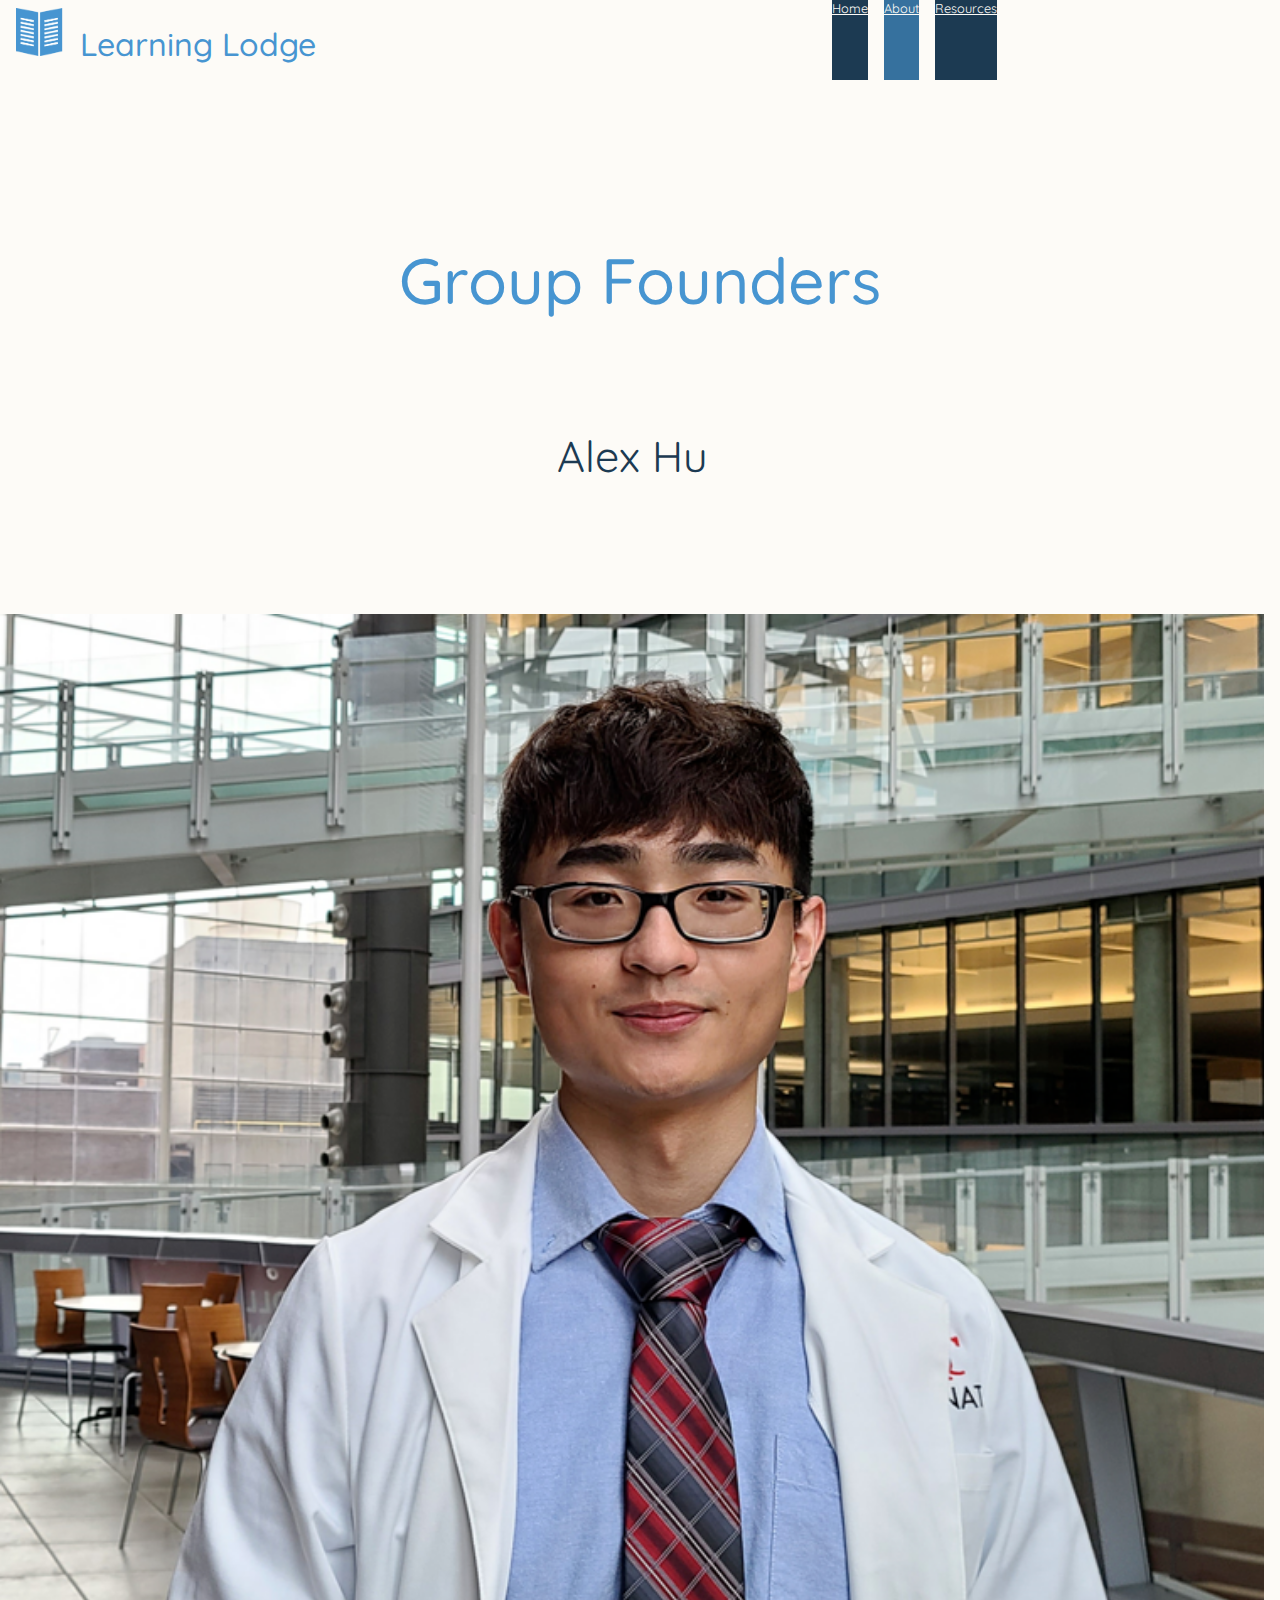
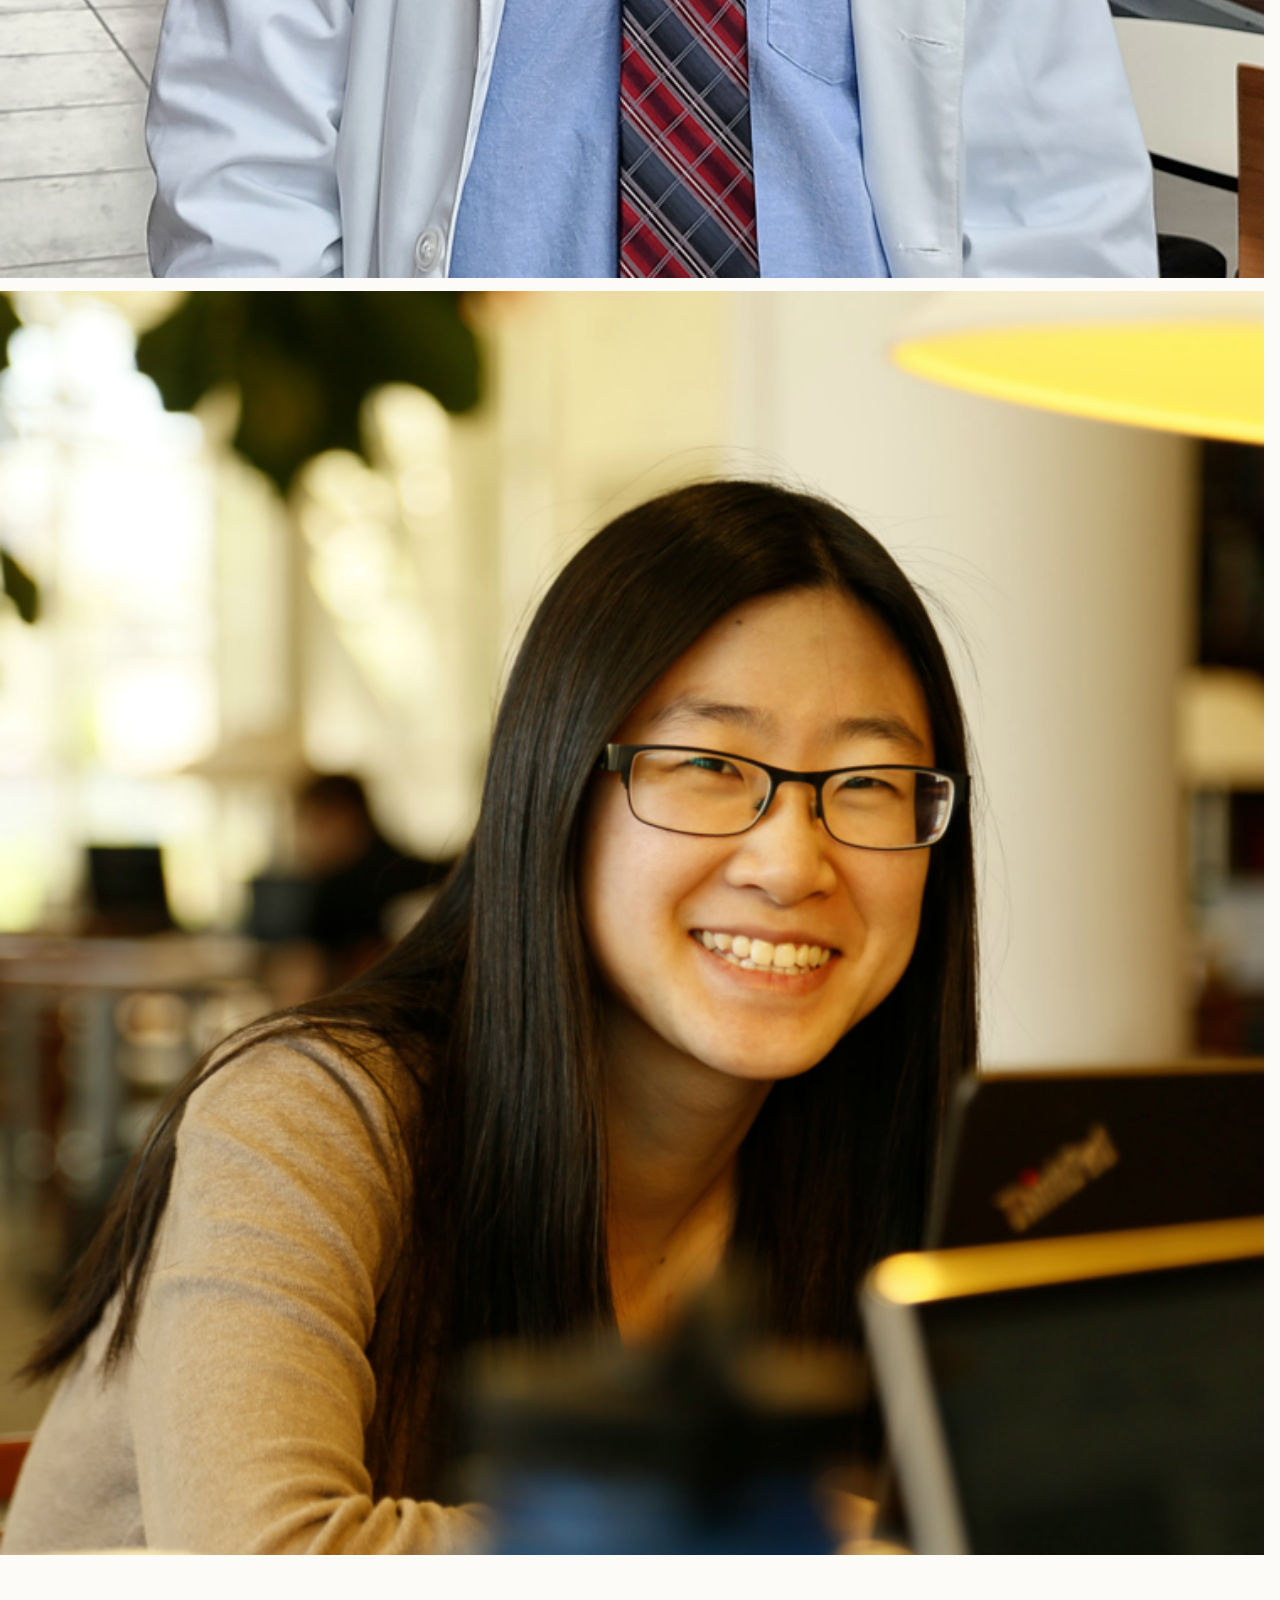
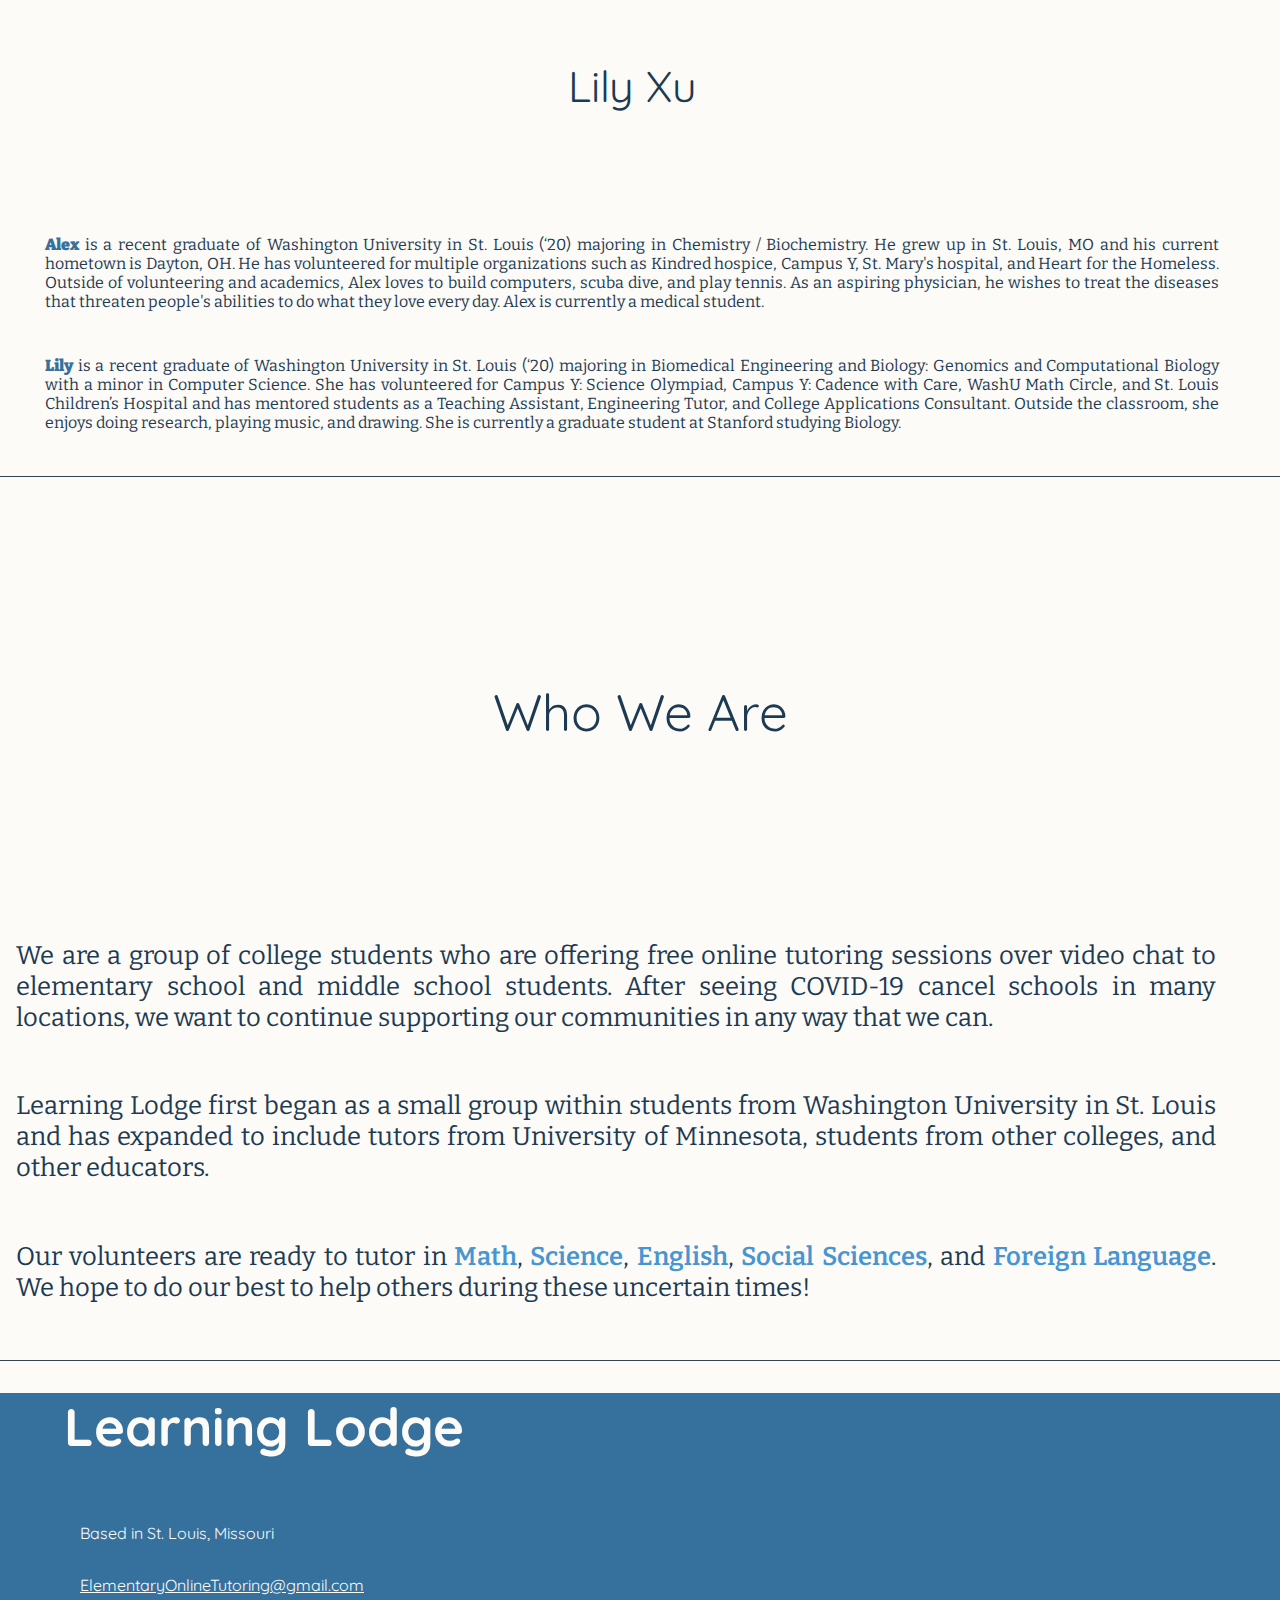
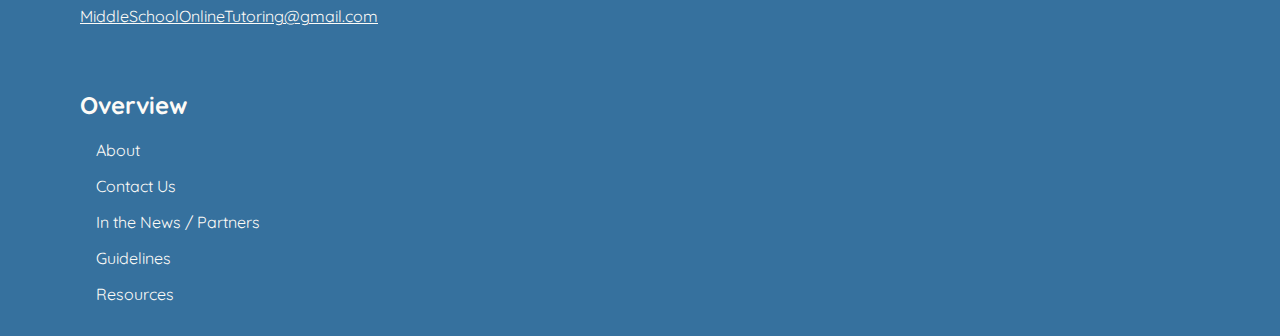
==== about.html @ 51420fad "initial file uploads" ====
<!DOCTYPE html>
<html lang="en">
    <head>
        <title>About — Learning Lodge</title>
        <meta charset="utf-8">
        <meta name="viewport" content="width=device-width, initial-scale=1">
        <link href="style.css" type="text/css" rel="stylesheet">
        <!-- <link rel="stylesheet" href="bootstrap-5.1.3/dist/css/bootstrap.min.css"> -->
        <link href="https://cdn.jsdelivr.net/npm/bootstrap@5.1.3/dist/css/bootstrap.min.css" rel="stylesheet" integrity="sha384-1BmE4kWBq78iYhFldvKuhfTAU6auU8tT94WrHftjDbrCEXSU1oBoqyl2QvZ6jIW3" crossorigin="anonymous">
        <!-- <script src="bootstrap-5.1.3/dist/js/bootstrap.min.js"></script> -->
        <script src="https://cdn.jsdelivr.net/npm/bootstrap@5.1.3/dist/js/bootstrap.bundle.min.js" integrity="sha384-ka7Sk0Gln4gmtz2MlQnikT1wXgYsOg+OMhuP+IlRH9sENBO0LRn5q+8nbTov4+1p" crossorigin="anonymous"></script>
    </head>
    <body>
        <div class="navbar fixed-top">
            <nav class="navbar-brand">
                <!-- <h1 class="col-sm-1">Learning Lodge</h1> -->
                <div class="navbar-brand btn fixed-top">
                    <a href="index.html" id="ll_logo">
                        <img src="images/learninglodge_logo_blue.png" class="d-inline-block align-top" alt="Learning Lodge Logo">Learning Lodge
                    </a>
                    <a role="button" class="btn btn-dark col-sm-1" href="index.html">Home</a> <!--Source: https://stackoverflow.com/questions/36003670/how-to-put-a-link-on-a-button-with-bootstrap-->
                    <a role="button" class="btn btn-light col-sm-1" href="about.html">About</a>
                    <a role="button" class="btn btn-dark col-sm-1" href="resources.html">Resources</a>
                </div>
            </nav>
        </div>
        <div class="container-fluid" id="group_founders">
            <div class="jumbotron">
                <h1>Group Founders</h1>
            </div>
            <!-- Group Founders Names/Pics-->
            <div class="row">
                <div class="col-sm-3">
                    <h2>Alex Hu</h2>
                </div>
                <div class="col-sm-3">
                    <img src="images/alex1+square.png" alt="Picture of Alex Hu, Learning Lodge Founder">
                </div>
                <div class="col-sm-3">
                    <img src="images/lily1+square.png" alt="Picture of Lily Xu, Learning Lodge Founder">
                </div>
                <div class="col-sm-3">
                    <h2>Lily Xu</h2>
                </div>
            </div>
            <div class="row">
                <div class="col-sm-5" id="alex_desc">
                    <p><span>Alex</span> is a recent graduate of Washington University in St. Louis (‘20) majoring in Chemistry / Biochemistry. 
                        He grew up in St. Louis, MO and his current hometown is Dayton, OH. 
                        He has volunteered for multiple organizations such as Kindred hospice, Campus Y, St. Mary's hospital, and Heart for the Homeless. 
                        Outside of volunteering and academics, Alex loves to build computers, scuba dive, and play tennis. 
                        As an aspiring physician, he wishes to treat the diseases that threaten people's abilities to do what they love every day. 
                        Alex is currently a medical student.
                    </p>
                </div>
                <div class="col-sm-5" id="lily_desc">
                    <p><span>Lily</span> is a recent graduate of Washington University in St. Louis (‘20) majoring in Biomedical Engineering and Biology: Genomics and Computational Biology with a minor in Computer Science. 
                        She has volunteered for Campus Y: Science Olympiad, Campus Y: Cadence with Care, WashU Math Circle, and St. Louis Children’s Hospital and has mentored students as a Teaching Assistant, Engineering Tutor, and College Applications Consultant. 
                        Outside the classroom, she enjoys doing research, playing music, and drawing. 
                        She is currently a graduate student at Stanford studying Biology.
                    </p>
                </div>
            </div>
            <div class="row" id="who_we_are">
                <div class="col-sm-4">
                    <h2>Who We Are</h2>
                </div>
                <div class="col-sm-8">
                    <p>We are a group of college students who are offering free online tutoring sessions over video chat to elementary school and middle school students. 
                        After seeing COVID-19 cancel schools in many locations, we want to continue supporting our communities in any way that we can.
                    </p>
                    <p>Learning Lodge first began as a small group within students from Washington University in St. Louis 
                        and has expanded to include tutors from University of Minnesota, students from other colleges, and other educators.
                    </p>
                    <p>Our volunteers are ready to tutor in <span>Math</span>, <span>Science</span>, <span>English</span>, 
                        <span>Social Sciences</span>, and <span>Foreign Language</span>. 
                        We hope to do our best to help others during these uncertain times!
                    </p>
                </div>
            </div>
        </div>
        <div class="container-5">
            <div class="row">
                <div class="col-sm-4" id="bottom_left">
                    <h1>Learning Lodge</h1>
                    <p>Based in St. Louis, Missouri</p>
                    <a href="mailto:ElementaryOnlineTutoring@gmail.com">ElementaryOnlineTutoring@gmail.com</a>
                    <a href="mailto:MiddleSchoolOnlineTutoring@gmail.com">MiddleSchoolOnlineTutoring@gmail.com</a>
                </div>
                <div class="col-sm-4" id="bottom_mid">
                    <!-- empty -->
                </div>
                <div class="col-sm-4" id="bottom_right">
                    <h2>Overview</h2>
                    <a href="about.html">About</a>
                    <a href="mailto:ElementaryOnlineTutoring@gmail.com">Contact Us</a>
                    <a href="#">In the News / Partners</a>
                    <a href="guidelines.html">Guidelines</a>
                    <a href="resources.html">Resources</a>
                </div>
            </div>
        </div>


    </body>
</html>
---- style.css ----
/* @import url('https://fonts.googleapis.com/css2?family=Quicksand&display=swap');
@import url('https://fonts.googleapis.com/css2?family=Bitter:wght@300&display=swap');
@import url('https://fonts.googleapis.com/css2?family=Bitter:wght@300&family=Noto+Serif&display=swap');
@import url('https://fonts.googleapis.com/css2?family=Bitter:wght@300&family=IBM+Plex+Serif:wght@300&family=Noto+Serif&display=swap');
@import url('https://fonts.googleapis.com/css2?family=Bitter:wght@600&family=Quicksand:wght@600&display=swap'); */
@import url('https://fonts.googleapis.com/css2?family=Bitter:wght@300;400;600;700;800&family=Quicksand:wght@300;400;500;600;700&display=swap');

html {
    background-color: #FDFBF7;
    /* width: 100%; */
    /* overflow-x:hidden; */
}

body {
    margin: 0 0 0 0; 
    background-color: #FDFBF7;
    /* width: 100vw; */
    max-width: 100vw;
    /* display: flex;
    flex-wrap: wrap; */
    overflow-x:hidden;
}




/* HEADER SECTION */

/* .page-header {
    position: fixed;
} */


.navbar .fixed-top {
    background: rgba(253, 251, 247, 0.94);
    margin-top: 0rem;
    /* border-bottom: 0.5px groove #1C3A52; */
    /* border-style: groove; */
}

.navbar-brand {
    /* margin-right: 1rem; */
    /* margin-left: 1rem; */
    /* background-color: #FDFBF7; */
    display: flex;
    flex-wrap: wrap;
    /* justify-content: left; */
    /* border: 1px solid red; */
    width: 100%;
    height: 5rem;
}



/* .navbar h1 {
    text-align: center;
    width: 100%;
    width: 20rem;
    font-family: 'Quicksand', sans-serif;
    border: 1px solid red;
} */

.navbar-brand #ll_logo {
    font-family: 'Quicksand', sans-serif;
    width: 20rem;
    font-size: 200%;
    font-weight: 500;
    color: #1C3A52;
    text-decoration: none;
    /* margin-right: 40%; */
    margin-right: 40vw;
    /* background-color: #FDFBF7; */
    
}

.navbar-brand #ll_logo:hover {
    color: #4795D1
}

.navbar-brand #ll_logo ~ a {
    margin-right: 1rem;
    /* border: 1px solid red; */
    /* bottom: 1rem; */
    justify-content: right;
}


.navbar-brand #ll_logo img {
    width: 3rem;
    height: 3rem;
    margin-left: 1rem;
    margin-right: 1rem;
    margin-top: 0.5rem;
}

.navbar-brand .btn-dark {
    font-family: 'Quicksand', sans-serif;
    font-size: 1vw;
    background-color: #1C3A52;
    color: #FDFBF7;
}

.navbar-brand .btn-dark:hover {
    background-color: #36719E;
    border-color: #36719E;
    /* font-size: 85%; */
    font-size: 1.1vw;
    /* color: #1C3A52; */
}

.navbar-brand .btn-light {
    font-family: 'Quicksand', sans-serif;
    font-size: 1vw;
    background-color:#36719E;
    color:#FDFBF7;
}

.navbar-brand .btn-light:hover {
    background-color:#4795D1;
    font-size: 1.1vw;
    border-color: #4795D1;
    color:#FDFBF7;
    /* text-decoration:underline dotted 0.1px; */
    /* font-size: 85%; */
    /* color: #1C3A52; */
}

/* .navbar-brand #contact_us_button {
    background-color: #8BB7D9;
    border-color: #8BB7D9;
}

.navbar-brand #contact_us_button:hover {
    background-color: #36719E;
    border-color: #36719E;
} */

.navbar-brand div {
    /* border: 1px solid red; */
    margin-left: 0rem;
    margin-right: 0rem;
    width: 100vw;
}

@media(max-width: 1250px) {
    .navbar-brand #ll_logo {
        margin-right: auto;
        margin-left: auto;
        
    }

    .navbar-brand #ll_logo + .btn, .navbar-brand #ll_logo + .btn + .btn, .navbar-brand #ll_logo + .btn + .btn + .btn {
        display: none;
    }
}



/* Toggler */

/* .navbar-toggler-icon {
    background-color: #1C3A52;
    color:#1C3A52;
    border: 1px solid red;
} */



/* MAIN SECTION */

.container-fluid {
    font-family: 'Quicksand', sans-serif;
    text-align: center;
    /* border: 1px solid red; */
    padding-top: 15rem;
    padding-bottom: 30vh;
    color: #1C3A52;
    background-color:#FDFBF7;
    /* width: 100vw; */
    min-width: 100vw;
    /* overflow-x: hidden; */
    overflow-x: visible;
    /* display:block; */
}

.jumbotron {
    width: 100%;
}

.container-fluid h1 {
    /* font-size: 500%; */
    font-size: 8vw;
    font-weight: 500;
    /* width:fit-content; */
    width:100%;
    color: #1C3A52;
    background-color: inherit;
    margin-bottom: 5vh;
    position: relative;
    margin-left: auto;
    margin-right: auto;
    /* border: 1px solid red; */
}

.container-fluid h2 {
    margin-bottom: 10vh;
    font-weight: 400;
    font-size: 2.5vw;
}

.container-fluid .light_color {
    color:#4795D1;
}

/* .container-fluid #tutor_arrow {
    position: absolute;
    width: 15rem;
    height: 15rem;
    z-index: 100;
    left: 28rem;
    left: 25%;
} */

.container-fluid #sign_up_btn_1 {
    /* font-size: 200%; */
    font-size: 2vw;
    margin-top: 10vh;
    display: inline-block;
    /* margin-bottom: 25rem; */
    /* margin-bottom: 30vh; */
    /* margin-right: 50%; */
    /* margin-right: 5%; */
    margin-right: 10vw;
    /* margin-left: 7%; */
    /* width: 20rem; */
    width:max-content;
    color:#FDFBF7;
    background-color: #344552;
    box-shadow: 0.5rem 0.5rem #8BB7D9;
    /* border: 1px solid red; */
    /* overflow: hidden; */
}

.container-fluid #sign_up_btn_1:hover {
    /* background-color: #344552; */
    /* color:#FDFBF7; */
    box-shadow: 0.8rem 0.8rem #8BB7D9;
}

/* .container-fluid #student_arrow {
    position: absolute;
    width: 10rem;
    height: 17rem;
    z-index: 101;
    right: 36.5rem;
    right: 35%;
} */

.container-fluid #sign_up_btn_2 {
    /* font-size: 200%; */
    font-size: 2vw;
    margin-top: 10vh;
    /* margin-bottom: 25rem; */
    /* margin-bottom: 30vh; */
    /* margin-right: 4rem; */
    /* margin-right: 7%; */
    /* margin-left: 5%; */
    display: inline-block;
    margin-left: 10vw;
    /* width: 25rem; */
    width:max-content;
    /* color:#1C3A52; */
    color:#FDFBF7;
    /* background-color:#8BB7D9; */
    background-color: #36719E;
    box-shadow: 0.5rem 0.5rem #344552;
    /* border: 1px solid red; */
    /* z-index: 102; */
    /* overflow: hidden; */
}

.container-fluid #sign_up_btn_2:hover {
    /* background-color: #344552; */
    /* color:#FDFBF7; */
    box-shadow: 0.8rem 0.8rem #344552;

}


@media(max-width: 835px) { 
    .container-fluid #sign_up_btn_1 {
        display: block;
        margin-left: auto;
        margin-right: auto;
        margin-bottom: 0vh;
    }
    .container-fluid #sign_up_btn_2 {
        display: block;
        margin-left: auto;
        margin-right: auto;
        margin-bottom: 0vh;
        margin-top: 4vh;
        /* padding-bottom: 5rem; */
    }
    .container-fluid {
        padding-bottom: 15vh;
    }

    .container-fluid h1 {

    }
}


/* Tutor colleges section */

.container-2 {
    background-color: #FDFBF7;
    /* margin-bottom: 10rem; */
    width: 100vw;
    /* border: 1px solid green; */
}

.container-2 .map_text {
    min-width: 20rem;
    z-index: 500;
}

.container-2 h2, .container-2 h3 {
    /* border: 1px solid red; */
    background-color: #FDFBF7;
    text-align: center;
    font-family: 'Quicksand', sans-serif;
    color:#1C3A52;
    /* font-size: 250%; */
    font-size: 3vw;
    width: 100%;
}

.container-2 h2 span {
    font-weight: 700;
    /* color:#1C3A52; */
}

.container-2 img {
    /* height: 35rem; */
    /* width: 50rem; */
    width: 70vw;
    height: inherit;
    margin-left: auto;
    margin-right: auto;
    background-color: #FDFBF7;

}

.container-2 .map_text, .container-2 img {
    /* margin-left: 4%; */
    /* margin-right: 10%; */
    margin-top: auto;
    margin-bottom: auto;
    /* border: 1px solid red; */
    /* margin-left: 25%; */
}



/* Subjects we offer section */
/* TODO */




/* Students/Tutors Section */

.container-4 {
    background-color: #FDFBF7;
    /* font-family: 'Bitter', serif; */
    /* font-family: 'Noto Serif', serif; */
    font-family: 'Bitter', serif;
    padding-top: 10rem;
    font-weight: 300;
    margin-left: auto;
    margin-right: auto;
    /* max-width: 85%; */
}

.container-4 .row {
    background-color: #FDFBF7;
    margin-bottom: 10rem;
}

.container-4 .col-sm-7, .container-4 .col-sm-3 {
    /* text-align: center; */
    text-align: justify;
    text-justify: inter-word; /* Source: https://www.w3schools.com/cssref/css3_pr_text-justify.asp */
    /* font-family: 'Bitter', serif; */
    border-radius: .3rem;
    /* border: .01rem solid #344552; */
    height: 50rem;
    box-shadow: 0.5rem 0.5rem #344552;
}

.container-4 .col-sm-7 > h1 {
    margin-top: 1rem;
    font-weight: 600;
    padding-left: 1rem;
    padding-right: 1rem;
    padding-bottom:2.5rem;
    font-family: 'Quicksand', sans-serif;
}

.container-4 .col-sm-7 {
    margin-left: 5%;
    margin-right: 5%;
    /* height: 27rem; */
    height:fit-content;
    /* min-width: 50rem; */
    width: 60vw;
}

.container-4 .col-sm-3 {
    min-width: 25rem;
    /* width: 25vw; */
}


.container-4 .col-sm-7 p a {
    /* text-decoration: none; */
    /* color:#8BB7D9; */
    color:#FDFBF7;
    font-weight:400;
}

/* .container-4 .col-sm-7 {
    margin-left: 5%;
    margin-right: 5%;
} */

@media(max-width: 576pt) {
    .container-4 .col-sm-3 {
        display: none;
    }

    .container-4 .col-sm-7 > h1 {
        padding-bottom: 0rem;
    }

    .container-4 .col-sm-7 > p span {
        display: none;
    }
    .container-4 .row {
        margin-bottom: 4rem;
    }
}



/* STUDENT SECTION */

#student_section {
    /* background-color: #8BB7D9; */
    background-color: #36719E;
    /* border: 1px solid red; */
    color: #FDFBF7;
    margin-left: 3vw;
}

#student_anchor { /* Source: https://stackoverflow.com/questions/10732690/offsetting-an-html-anchor-to-adjust-for-fixed-header */
    display: block;
    position: relative;
    top: -150px;
    visibility: hidden;
}

#student_section p {
    /* font-size: 150%; */
    font-size: 1.9vw;
    padding-left: 1rem;
    padding-right: 1rem;
}

/* #student_section p a {
    color:#8BB7D9;
    color:#FDFBF7;
    font-style: underline;
} */

#arrow_1 { /* Arrows are temporarily disabled */
    position: absolute;
    width: 15rem;
    height: 20rem;
    top: 173rem;
    /* left: 35rem; */
    left: 35%;
    display:none;
}

#student_sign_up {
    /* background-color: #8BB7D9; */
    background-color: #36719E;
}

#student_sign_up iframe {
    width: 100%;
    height: 95%;
    margin-top: 4%;
}



/* TUTOR SECTION */

#tutor_section {
    background-color: #344552;
    color: #FDFBF7;
    box-shadow: 0.5rem 0.5rem #8BB7D9;
    margin-left: 3vw;
}

.container-4 .row + .row {
    margin-bottom: 0rem;
    padding-bottom: 10rem;
}

#tutor_anchor { 
    display: block;
    position: relative;
    top: -150px;
    visibility: hidden;
}

#tutor_section p {
    /* font-size: 150%; */
    font-size: 1.9vw;
    padding-left: 1rem;
    padding-right: 1rem;
}

#arrow_2 {
    position: absolute;
    width: 15rem;
    height: 20rem;
    top: 233rem;
    /* left: 35rem; */
    left: 35%;
    display:none;
}

#tutor_sign_up {
    background-color: #344552;
    box-shadow: 0.5rem 0.5rem #8BB7D9;
}

#tutor_sign_up iframe {
    width: 100%;
    height: 95%;
    margin-top: 4%;
}


@media(max-width: 1180pt) {
    #student_section, #tutor_section {
        margin-left: auto;
        margin-right: auto;
    }
}




/* Bottom of page section */

.container-5 {
    background-color:#36719E;
    font-family: 'Quicksand', sans-serif;
    /* height: 20rem; */
    height:fit-content;
    width:100vw;
    /* margin-top:0rem; */
    color:#FDFBF7;
    margin-bottom: 0rem;
    margin-left: 0rem;
    margin-right: 0rem;
}

/* bottom left */
.container-5 #bottom_left {
    /* font-family: 'Quicksand', sans-serif; */
    padding-left: 4rem;
    padding-bottom: 2rem;
}

.container-5 #bottom_left h1 {
    margin-top: 2rem;
    margin-bottom: 4rem;
    font-size: 330%;
}

.container-5 #bottom_left p {
    margin-bottom: 2rem;
    padding-left: 1rem;
}


.container-5 #bottom_left a {
    color:#FDFBF7;
    /* border: 1px solid red; */
    /* margin-top: 2rem; */
    padding-left: 1rem;
    margin-top: 0.7rem;
    display: block;
}

/* bottom right */
.container-5 #bottom_right {
    padding-left: 5rem;
    padding-bottom: 2rem;
    /* padding-right: 4rem; */
    width: fit-content;
}

.container-5 #bottom_right h2 {
    margin-top: 2rem;
}

.container-5 #bottom_right a {
    color:#FDFBF7;
    /* border: 1px solid red; */
    margin-top: 1rem;
    padding-left: 1rem;
    display: block;
    text-decoration: none;
}

.container-5 #bottom_right a:hover {
    text-decoration: underline;
}

@media(max-width: 796pt) {
    .container-5 #bottom_left {
        /* margin-left: auto;
        margin-right: auto; */
        margin-right: -7rem;
    }
}











/* ABOUT PAGE */


#group_founders {
    background-color: #FDFBF7;
    /* width: 100%; */
    padding-top: 0rem;
    padding-bottom: 0rem;
    width: inherit;
    /* border: 1px solid red; */
}

#group_founders h1 {
    font-family: 'Quicksand', sans-serif;
    background-color: #FDFBF7;
    margin-top: 10rem;
    font-size: 400%;
    text-align: center;
    width: 100%;
    color:#4795D1;
    /* border: 1px solid red; */
    margin-left: 0rem;
    margin-right: 0rem;
}


#group_founders .row img {
    width: 100%;
    height: inherit;
    min-width: 100pt;
    padding-top: 1vh;
}

#group_founders .row .col-sm-3 {
    margin-left: 0rem;
    /* border: 1px solid red; */
    padding-right: 1rem;
}

#group_founders .row .col-sm-3 h2 {
    padding-top: 4rem;
    font-size: 270%;
    color:#1C3A52;
    padding-bottom: 2rem;
}

/* founder descriptions */

#group_founders .row .col-sm-5 {
    margin: 3.5%;
    text-align: justify;
    text-justify: inter-word;
    font-family: 'Bitter', serif;
    font-weight:150%;
    color:#1C3A52;
    padding-right: 1rem;
}

#group_founders .row .col-sm-5 p span {
    font-weight:900;
    color:#36719E;
}

@media(max-width: 800pt) {
    #group_founders .row .col-sm-3 h2 {
        font-size: 200%;
    }

    #group_founders .row .col-sm-5 {
        padding-left: auto;
        padding-right: auto;
        width:fit-content;
    }
}

/* Who We Are Section */

#group_founders #who_we_are {
    /* background-color:#344552; */
    /* height: 60rem; */
    height: fit-content;
    border-top: 0.1px groove #344552;
    border-bottom: 0.1px groove #344552;
    padding-bottom: 2rem;
    color:#1C3A52;
}

#group_founders #who_we_are h2 {
    padding-top: 10rem;
    /* font-size: 330%; */
    font-size: 4vw;
}

#group_founders #who_we_are .col-sm-8 {
    padding-top: 3rem;
}

#group_founders #who_we_are p {
    font-family: 'Bitter', serif;
    text-align: justify;
    text-justify: inter-word;
    /* font-size: 180%; */
    font-size: 2vw;
    padding-top: 2rem;
    padding-right: 4rem;
    padding-left: 1rem;
}

#group_founders #who_we_are p span {
    color:#4795D1;
    font-weight: 600;
    
}

@media(max-width: 800pt) {
    #group_founders #who_we_are p {
        font-size: 100%;
        /* text-align: center; */
    }

    #group_founders #who_we_are h2 {
        font-size: 200%;
        padding-top: 5rem;
    }
}


/* RESOURCES PAGE */

#resources_list {
    background-color: #FDFBF7;
    /* width: 100%; */
    padding-top: 0rem;
    padding-bottom: 0rem;
    width: inherit;
    font-family: 'Quicksand', sans-serif;
    font-weight: 400;
}

#resources_list h1 {
    font-family: 'Quicksand', sans-serif;
    background-color: #FDFBF7;
    margin-top: 10rem;
    font-size: 400%;
    text-align: center;
    width: 100%;
    color:#4795D1;
    /* border: 1px solid red; */
    margin-left: 0rem;
    margin-right: 0rem;
    margin-bottom: 6rem;
}

#resources_list .jumbotron p {
    text-align: left;
    /* border: 1px solid red; */
    margin-left: 7%;
    font-size: 120%;
    color:#1C3A52;
}

.jumbotron span {
    color:#4795D1;
    font-weight: 600;
}

#resources_list div > ul > li {
    background-color: #FDFBF7;
    text-align: justify;
    text-justify: inter-word;
    margin-left: 8rem;
    width:fit-content;
    padding: 0.5rem;

}

#resources_list a + ul > li {
    background-color: #FDFBF7;
    /* border: 0.5px groove #1C3A52; */
    padding: 0.4rem;
    /* border: none; */
}

#resources_list ul a {
    color:#4795D1;
    font-size: 120%;
}

#resources_list ul a:hover {
    font-weight: 600;
    color:#36719E;
}

#resources_list li a + span {
    text-transform: uppercase;
    font-weight: 900;
}

#resources_list ul + p {
    width: 60%;
    height: inherit;
    margin-left: 7%;
    text-align: left;
    font-size: 120%;
    color:#1C3A52;
    padding-bottom: 5rem;
}

#resources_list ul + p a {
    color:#4795D1;
}

#resources_list ul + p a:hover {
    /* font-weight: 500; */
    color:#36719E;
}

@media(max-width: 800pt) {
    #resources_list div > ul > li {
        margin-left: 3rem;
        text-align: left;
    
    }
    #resources_list h1 {
        font-size: 350%;
    }
}

@media(max-width: 600pt) {
    #resources_list div > ul > li {
        margin-left: 1rem;
    
    }
    #resources_list ul + p, #resources_list .jumbotron p {
        font-size: 100%;
    }

    #resources_list h1 {
        font-size: 250%;
    }

}



/* GUIDELINES PAGE */

#guidelines_list {
    padding-bottom: 0rem;
}

#guidelines_list h1 {
    margin-bottom: 4.5rem;
    font-size: 7vw;
    width: 80vw;
    margin-left: auto;
    margin-right: auto;
}

#guidelines_list h1 + h2 {
    color:#36719E;
    margin-bottom: 3rem;
    font-size: 3vw;
    width: 80vw;
    margin-left: auto;
    margin-right: auto;
}

#guidelines_list h2 + p {
    text-align: left;
    margin-left: 6%;
    font-size: 2vw;
    width: 80vw;
    margin-left: auto;
    margin-right: auto;
}

#guidelines_list h3 {
    /* font-size: 35px; */
    font-size: 3vw;
    font-weight: bold;
}

#guidelines_list ol {
    text-align: justify;
    text-justify: inter-word;
    margin-left: 7%;
    padding-bottom: 1rem;
    width: 95vw;
}

#guidelines_list ol li {
    /* font-size:35px; */
    font-size: 3vw;
    padding-right: 3rem;
}

#guidelines_list h4 {
    /* font-size:25px; */
    font-size: 2vw;
    font-weight: bold;
}

#guidelines_list p {
    /* font-size:20px; */
    font-size: 1.2vw;
    font-family: 'Bitter', serif;
}

#guidelines_list p a {
    color:#4795D1;
    text-decoration: none;
}

#guidelines_list p a:hover {
    text-decoration: underline;
}

.g_list_items ol + p {
    margin-left: 6%;
    text-align: left;
    /* font-size: 25px; */
    font-size: 2vw;
    padding-bottom: 4rem;
}

@media (max-width: 800px) {
    #guidelines_list h1 {
        /* font-size: 300%; */
    }

    #guidelines_list h1 + h2, #guidelines_list h3 {
        /* font-size: 150%; */
    }
    #guidelines_list p, #guidelines_list ol li,  #guidelines_list h4 {
        /* font-size:12px; */
    }

    #guidelines_list h2 + p {
        /* font-size: 90%; */
    }

    
    #guidelines_list ol {
        text-align: left;
        margin-left: 2%;
    }
}



/* MEDIA BREAK POINTS */

/* landing page */
/* @media (max-width: 830px) {
    .jumbotron a {
        display: block;
        margin-top:0px;
        margin-bottom: 0px;
    }

    .jumbotron {
        padding: none;
    }
} */



/* Tutor colleges */

/* Tutor/Student sign up section */
@media (max-width: 1350px) {
    #arrow_1 {
        display:none;
    }
    #arrow_2 {
        display:none;
    }
}

@media (max-width: 1308px) {

    .container-4 .col-sm-3 {
        position:relative;
        margin-left: auto;
        margin-right: auto;
        margin-top: 3rem;
    }

}

@media (max-width: 1150px) {
    .container-4 .col-sm-7 {
        position:relative;
        margin-left: auto;
        margin-right: auto;
    }
}
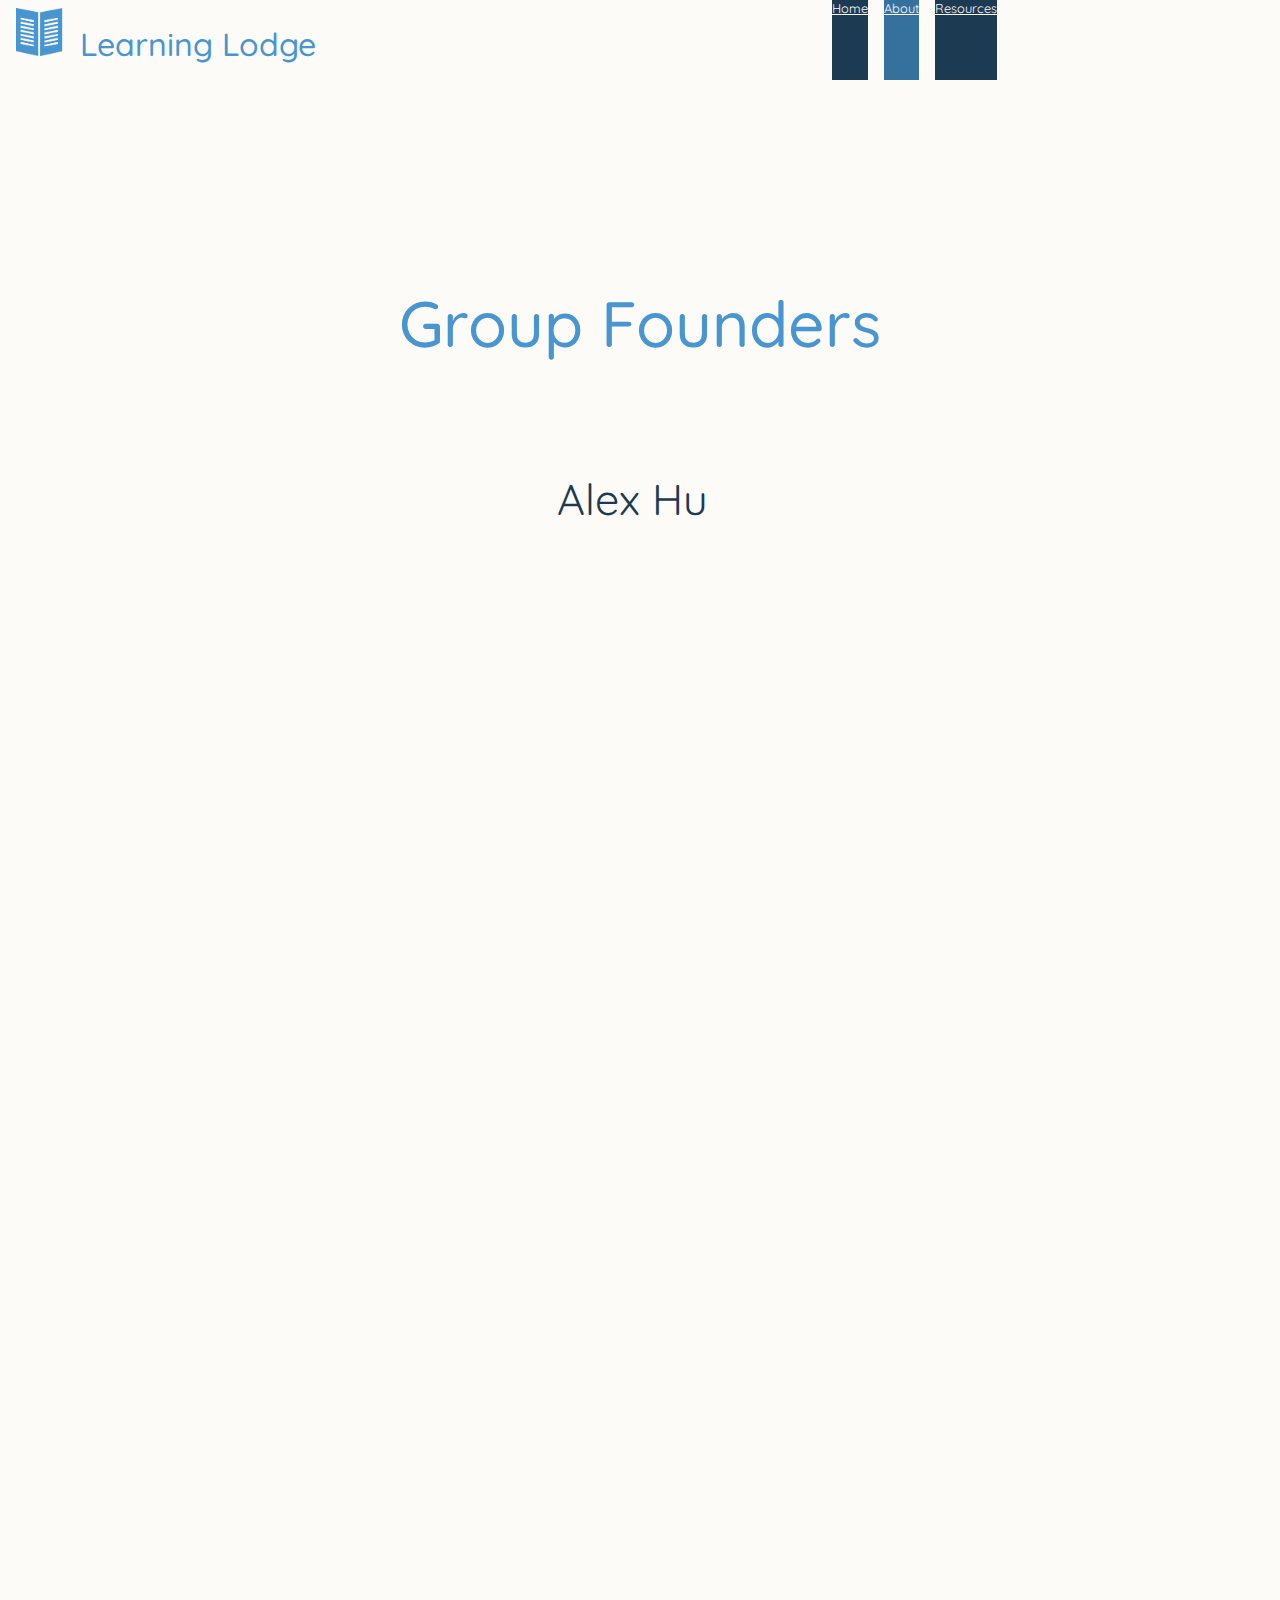
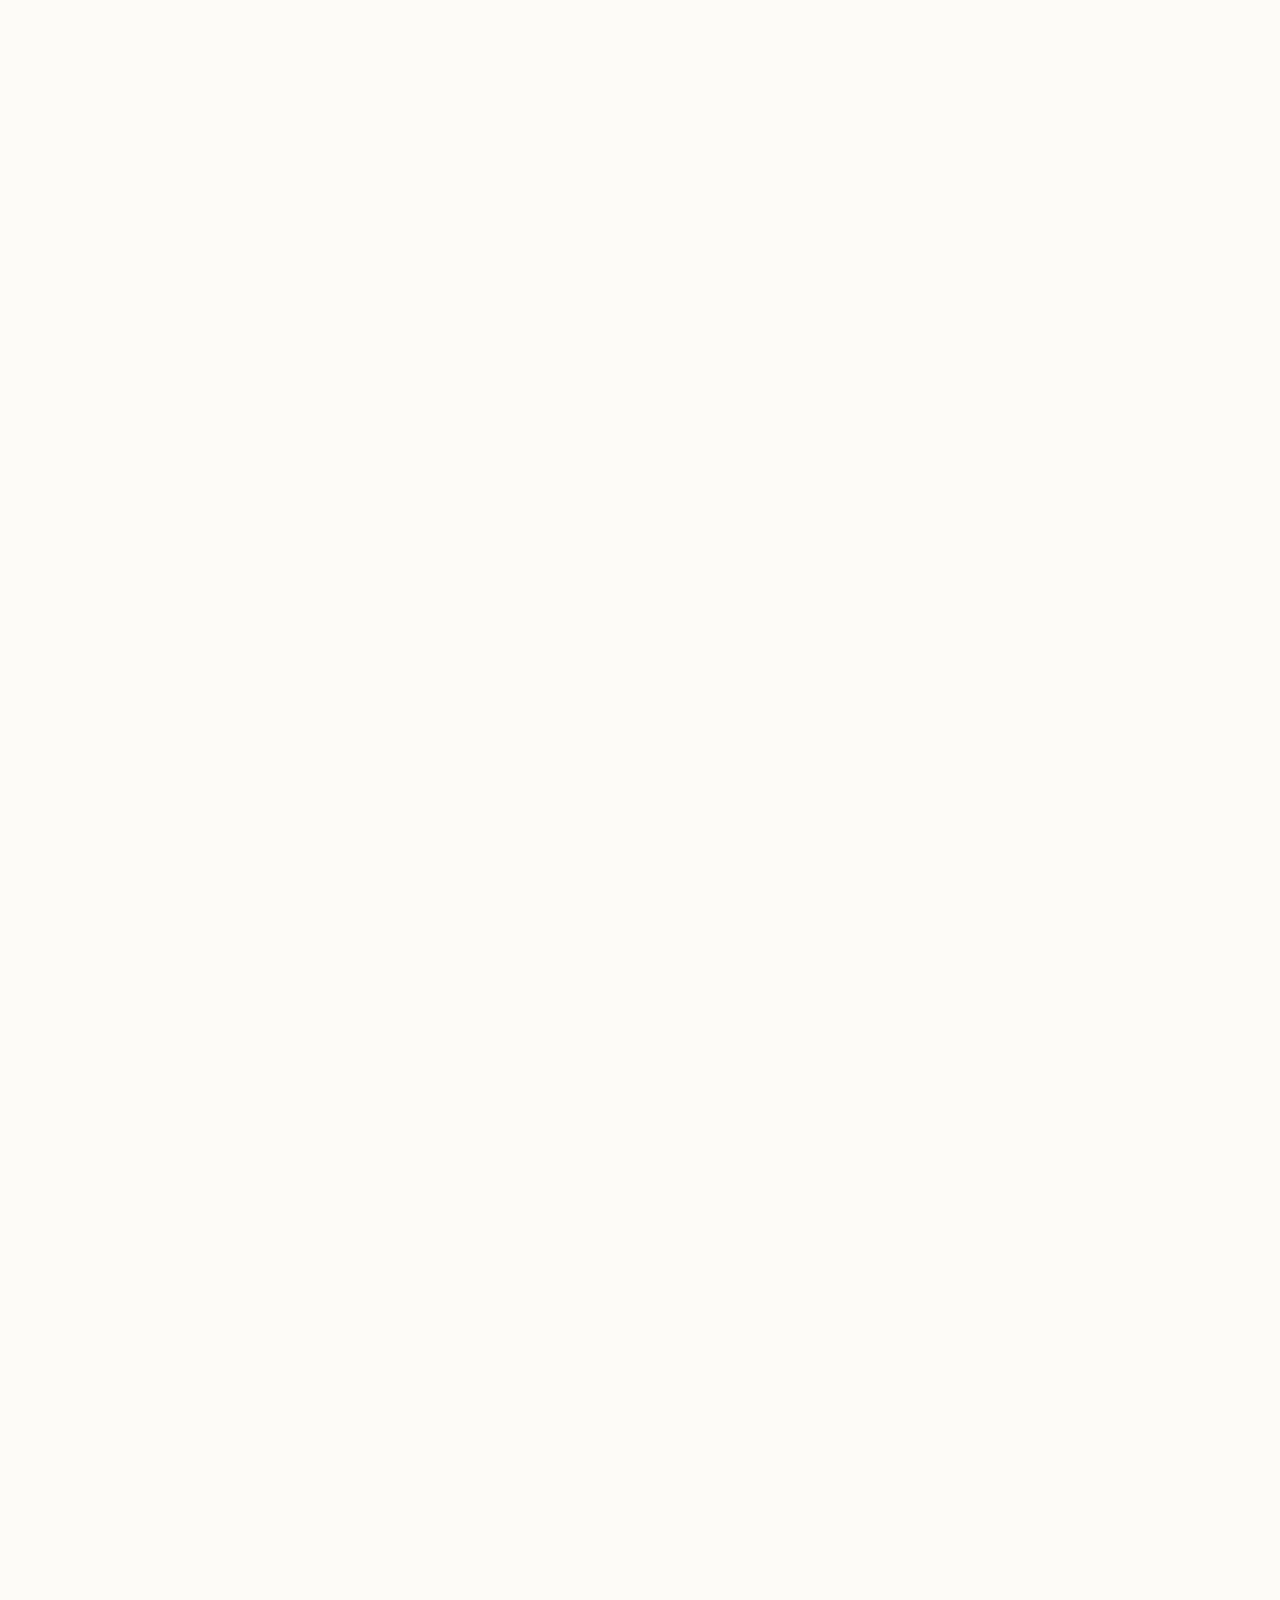
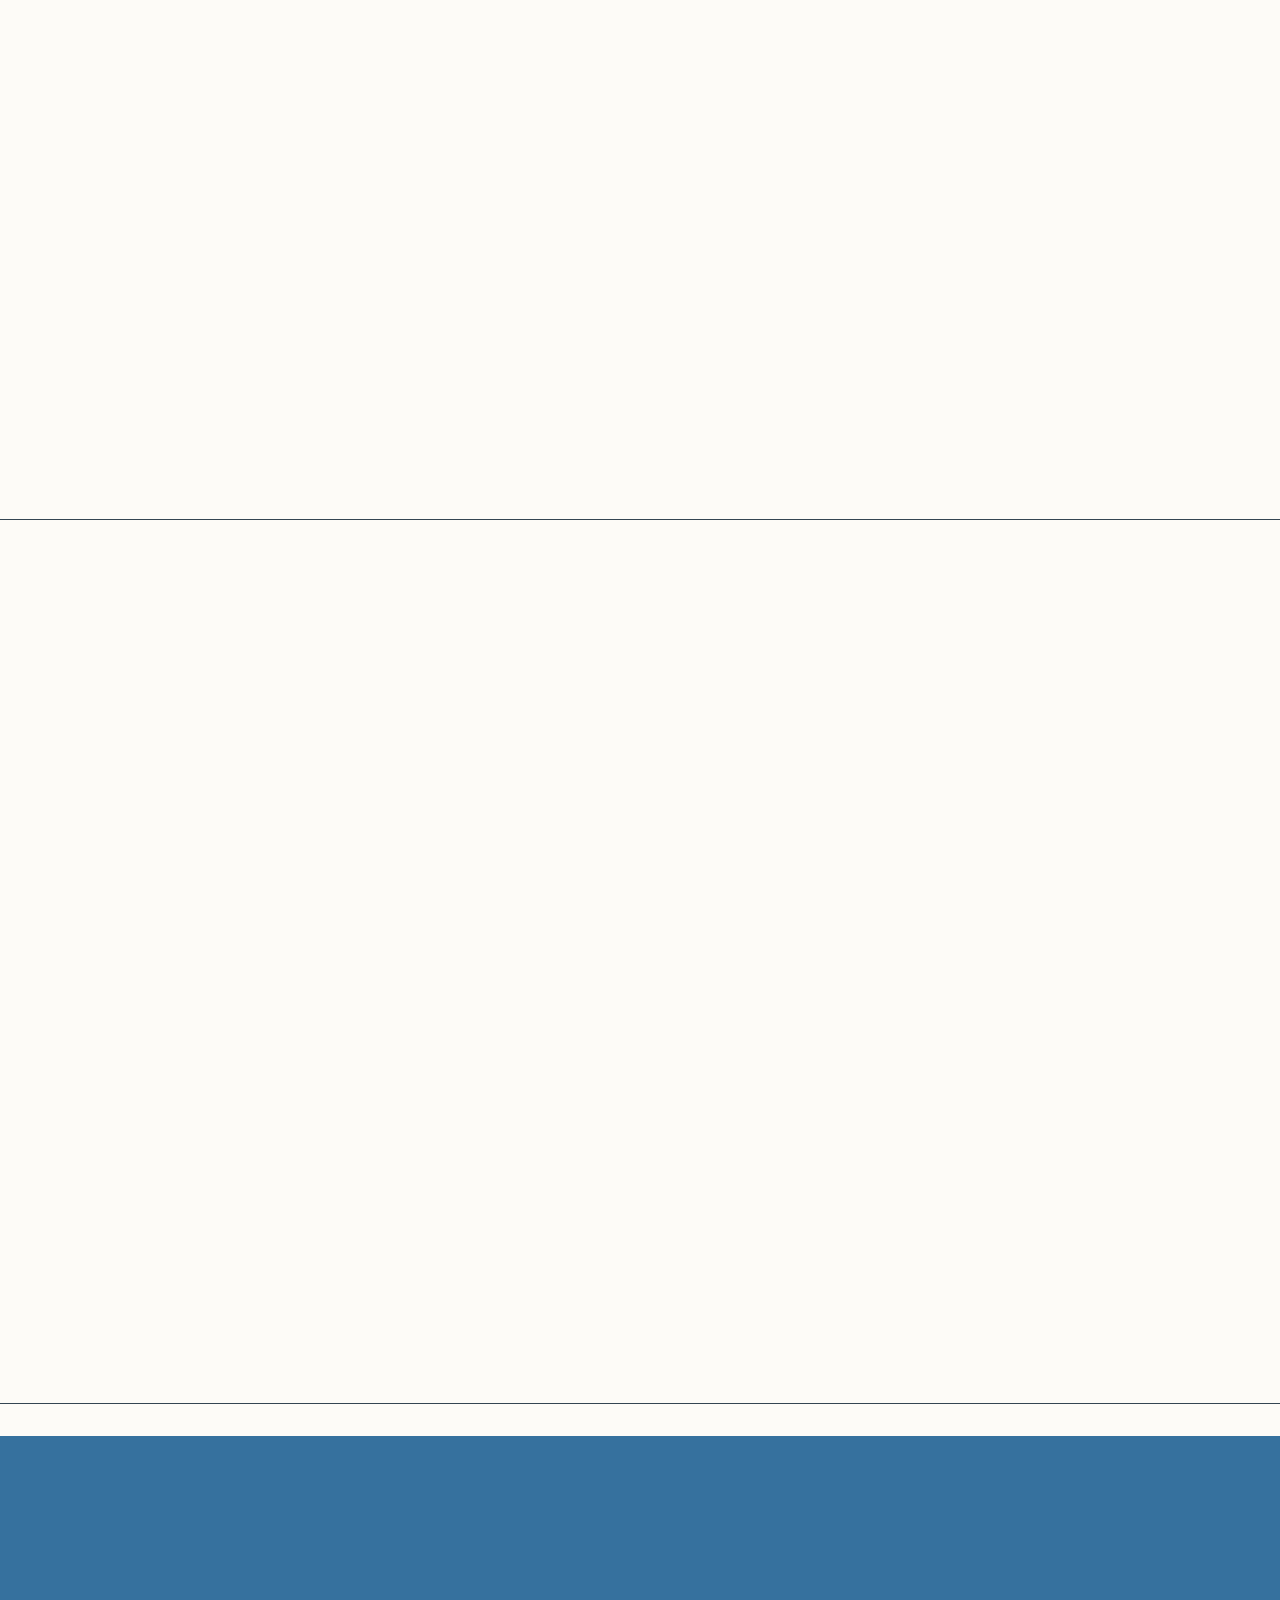
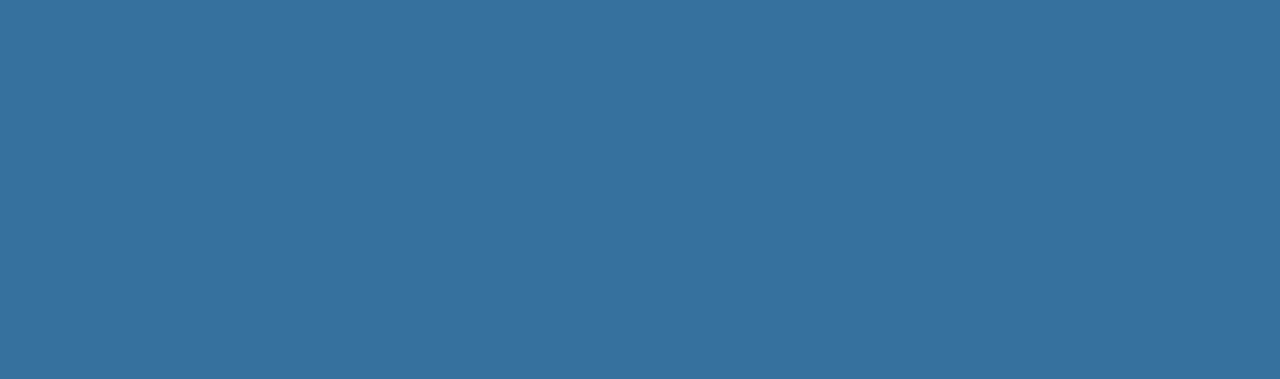
==== commit 96724bbd: "added sign up page, and carousel for student sign up" ====
--- a/about.html
+++ b/about.html
@@ -9,6 +9,8 @@
         <link href="https://cdn.jsdelivr.net/npm/bootstrap@5.1.3/dist/css/bootstrap.min.css" rel="stylesheet" integrity="sha384-1BmE4kWBq78iYhFldvKuhfTAU6auU8tT94WrHftjDbrCEXSU1oBoqyl2QvZ6jIW3" crossorigin="anonymous">
         <!-- <script src="bootstrap-5.1.3/dist/js/bootstrap.min.js"></script> -->
         <script src="https://cdn.jsdelivr.net/npm/bootstrap@5.1.3/dist/js/bootstrap.bundle.min.js" integrity="sha384-ka7Sk0Gln4gmtz2MlQnikT1wXgYsOg+OMhuP+IlRH9sENBO0LRn5q+8nbTov4+1p" crossorigin="anonymous"></script>
+        <script src="scrollfade/js/scrollfade-0.1.js"></script>
+        <!-- <link href="scrollfade/css/main.css" type="text/css" rel="stylesheet"> -->
     </head>
     <body>
         <div class="navbar fixed-top">
@@ -26,25 +28,25 @@
         </div>
         <div class="container-fluid" id="group_founders">
             <div class="jumbotron">
-                <h1>Group Founders</h1>
+                <h1 class="scrollFade">Group Founders</h1>
             </div>
             <!-- Group Founders Names/Pics-->
             <div class="row">
-                <div class="col-sm-3">
+                <div class="col-sm-3 scrollFade">
                     <h2>Alex Hu</h2>
                 </div>
-                <div class="col-sm-3">
+                <div class="col-sm-3 scrollFade">
                     <img src="images/alex1+square.png" alt="Picture of Alex Hu, Learning Lodge Founder">
                 </div>
-                <div class="col-sm-3">
+                <div class="col-sm-3 scrollFade">
                     <img src="images/lily1+square.png" alt="Picture of Lily Xu, Learning Lodge Founder">
                 </div>
-                <div class="col-sm-3">
+                <div class="col-sm-3 scrollFade">
                     <h2>Lily Xu</h2>
                 </div>
             </div>
             <div class="row">
-                <div class="col-sm-5" id="alex_desc">
+                <div class="col-sm-5 scrollFade" id="alex_desc">
                     <p><span>Alex</span> is a recent graduate of Washington University in St. Louis (‘20) majoring in Chemistry / Biochemistry. 
                         He grew up in St. Louis, MO and his current hometown is Dayton, OH. 
                         He has volunteered for multiple organizations such as Kindred hospice, Campus Y, St. Mary's hospital, and Heart for the Homeless. 
@@ -53,7 +55,7 @@
                         Alex is currently a medical student.
                     </p>
                 </div>
-                <div class="col-sm-5" id="lily_desc">
+                <div class="col-sm-5 scrollFade" id="lily_desc">
                     <p><span>Lily</span> is a recent graduate of Washington University in St. Louis (‘20) majoring in Biomedical Engineering and Biology: Genomics and Computational Biology with a minor in Computer Science. 
                         She has volunteered for Campus Y: Science Olympiad, Campus Y: Cadence with Care, WashU Math Circle, and St. Louis Children’s Hospital and has mentored students as a Teaching Assistant, Engineering Tutor, and College Applications Consultant. 
                         Outside the classroom, she enjoys doing research, playing music, and drawing. 
@@ -62,10 +64,10 @@
                 </div>
             </div>
             <div class="row" id="who_we_are">
-                <div class="col-sm-4">
+                <div class="col-sm-4 scrollFade">
                     <h2>Who We Are</h2>
                 </div>
-                <div class="col-sm-8">
+                <div class="col-sm-8 scrollFade">
                     <p>We are a group of college students who are offering free online tutoring sessions over video chat to elementary school and middle school students. 
                         After seeing COVID-19 cancel schools in many locations, we want to continue supporting our communities in any way that we can.
                     </p>
@@ -81,20 +83,20 @@
         </div>
         <div class="container-5">
             <div class="row">
-                <div class="col-sm-4" id="bottom_left">
+                <div class="col-sm-4 scrollFade" id="bottom_left">
                     <h1>Learning Lodge</h1>
                     <p>Based in St. Louis, Missouri</p>
                     <a href="mailto:ElementaryOnlineTutoring@gmail.com">ElementaryOnlineTutoring@gmail.com</a>
                     <a href="mailto:MiddleSchoolOnlineTutoring@gmail.com">MiddleSchoolOnlineTutoring@gmail.com</a>
                 </div>
-                <div class="col-sm-4" id="bottom_mid">
+                <div class="col-sm-4 scrollFade" id="bottom_mid">
                     <!-- empty -->
                 </div>
-                <div class="col-sm-4" id="bottom_right">
+                <div class="col-sm-4 scrollFade" id="bottom_right">
                     <h2>Overview</h2>
                     <a href="about.html">About</a>
                     <a href="mailto:ElementaryOnlineTutoring@gmail.com">Contact Us</a>
-                    <a href="#">In the News / Partners</a>
+                    <a href="news.html">In the News / Partners</a>
                     <a href="guidelines.html">Guidelines</a>
                     <a href="resources.html">Resources</a>
                 </div>
--- a/style.css
+++ b/style.css
@@ -6,9 +6,9 @@
 @import url('https://fonts.googleapis.com/css2?family=Bitter:wght@300;400;600;700;800&family=Quicksand:wght@300;400;500;600;700&display=swap');
 
 html {
-    background-color: #FDFBF7;
+    /* background-color: #FDFBF7; */
     /* width: 100%; */
-    /* overflow-x:hidden; */
+    overflow-x:hidden;
 }
 
 body {
@@ -20,6 +20,32 @@
     flex-wrap: wrap; */
     overflow-x:hidden;
 }
+
+
+
+
+/* 
+.fade {
+    margin: 50px;
+    padding: 50px;
+    opacity: 1;
+} */
+
+.scrollFade {
+    opacity: 1;
+    pointer-events: all;
+  }
+  .scrollFade--hidden {
+    opacity: 0;
+    pointer-events: none;
+  }
+  .scrollFade--visible {
+    opacity: 1;
+    pointer-events: all;
+  }
+  .scrollFade--animate {
+    transition: opacity 0.4s ease-in-out;
+  }
 
 
 
@@ -500,10 +526,40 @@
     background-color: #36719E;
 }
 
-#student_sign_up iframe {
+
+
+#student_sign_up #student-su-carousel {
+    width: 100%;
+    height: 100%;
+}
+
+#student_sign_up #student-su-carousel .carousel-inner {
+    width: 100%;
+    height: 100%;
+}
+
+#student_sign_up #student-su-carousel .carousel-item{
+    width: 100%;
+    height: 100%;
+}
+
+#student_sign_up div > iframe {
     width: 100%;
     height: 95%;
     margin-top: 4%;
+    /* border: 1px solid red; */
+}
+
+#student-su-carousel button {
+    color: #1C3A52;
+    padding-right: 3rem;
+}
+
+#student-su-carousel button + button{
+    color: #1C3A52;
+    padding-left: 3rem;
+    padding-right: 0rem;
+    
 }
 
 
@@ -663,13 +719,15 @@
     padding-top: 0rem;
     padding-bottom: 0rem;
     width: inherit;
+    margin-top: 0rem;
     /* border: 1px solid red; */
 }
 
 #group_founders h1 {
     font-family: 'Quicksand', sans-serif;
     background-color: #FDFBF7;
-    margin-top: 10rem;
+    /* margin-top: 10rem; */
+    padding-top: 10rem;
     font-size: 400%;
     text-align: center;
     width: 100%;
@@ -796,7 +854,7 @@
 #resources_list h1 {
     font-family: 'Quicksand', sans-serif;
     background-color: #FDFBF7;
-    margin-top: 10rem;
+    padding-top: 10rem;
     font-size: 400%;
     text-align: center;
     width: 100%;
@@ -1005,6 +1063,431 @@
 
 
 
+
+/* NEWS/PARTNERS PAGE */
+/* Top of page */
+
+#news_list {
+    padding-bottom: 0rem;
+}
+
+#news_list h1 {
+    margin-bottom: 4.5rem;
+    font-size: 7vw;
+    width: 80vw;
+    margin-left: auto;
+    margin-right: auto;
+}
+
+#news_list h1 + h2 {
+    color:#4795D1;
+    margin-bottom: 3rem;
+    font-size: 3vw;
+    width: 80vw;
+    margin-left: auto;
+    margin-right: auto;
+}
+
+#news_list h1 + h2 + h3 {
+    color:#36719E;
+    padding-bottom: 3rem;
+    /* margin-bottom: 3rem; */
+    font-size: 1.5vw;
+    width: 80vw;
+    margin-left: auto;
+    margin-right: auto;
+}
+
+#news_title {
+    border-bottom: .1px solid #1C3A52;
+}
+
+/* The Record */
+
+#the_record {
+    /* background-color: #4795D1; */
+    width: 100vw;
+    
+    
+
+}
+
+#the_record .col-sm-6 {
+    /* background-color: #4795D1; */
+    overflow: visible;
+    padding-top: 4rem;
+    padding-bottom: 4rem;
+}
+
+#the_record .col-sm-4 {
+    margin-left: 2rem;
+    padding-top: 4rem;
+    padding-bottom: 4rem;
+}
+
+#the_record .col-sm-4 h1 {
+    color:#4795D1;
+    font-size: 4.5vw;
+    width: 100%;
+    text-align: center;
+    /* border: 1px solid red; */
+    margin-top: 1rem;
+    margin-bottom: 3rem;
+}
+
+#the_record .col-sm-4 h2 {
+    color:#4795D1;
+    font-size: 1.5vw;
+    font-style: italic;
+    margin-top: 5rem;
+    margin-bottom: 3rem;
+    width: 100%;
+    text-align: center;
+    /* border: 1px solid red; */
+}
+
+#the_record .col-sm-4 h3 {
+    color:#36719E;
+    font-size: 1.2vw;
+    font-style: italic;
+    margin-top: 1rem;
+    margin-bottom: 3rem;
+    width: 100%;
+    text-align: center;
+    /* border: 1px solid red; */
+}
+
+#the_record .col-sm-4 a {
+    color:#36719E;
+    font-size: 1.2vw;
+    margin-top: 1rem;
+    margin-bottom: 3rem;
+    width: max-content;
+    text-align: center;
+    background-color: #36719E;
+    color:#FDFBF7;
+    border: none;
+    box-shadow: 0.3rem 0.3rem #344552;
+    /* border: 1px solid red; */
+}
+
+#the_record .col-sm-4 a:hover {
+    background-color:#4795D1;
+    box-shadow: 0.5rem 0.5rem #344552;
+}
+
+#the_record img {
+    height: 30vw;
+    width:max-content;
+    margin-top: 3rem;
+    margin-bottom: 3rem;
+    margin-left: 3rem;
+    overflow: visible;
+}
+
+
+
+/* KMOV NEWS */
+
+#kmov_news {
+    background-color: #4795D1;
+    width: 100vw;
+}
+
+#kmov_news .col-sm-6 {
+    background-color: #4795D1;
+    overflow: visible;
+    padding-top: 4rem;
+    padding-bottom: 4rem;
+    margin-left: 2rem;
+}
+
+#kmov_news .col-sm-4 {
+    margin-left: 0rem;
+    padding-bottom: 4rem;
+    padding-top: 4rem;
+    background-color: #4795D1;
+}
+
+#kmov_news .col-sm-4 h1 {
+    color:#FDFBF7;
+    font-size: 4.5vw;
+    width: 100%;
+    text-align: center;
+    /* border: 1px solid red; */
+    margin-top: 1rem;
+    margin-bottom: 3rem;
+    background-color: #4795D1;
+}
+
+#kmov_news .col-sm-4 h2 {
+    color:#FDFBF7;
+    font-size: 1.5vw;
+    font-style: italic;
+    margin-top: 5rem;
+    margin-bottom: 3rem;
+    width: 100%;
+    text-align: center;
+    background-color: #4795D1;
+    /* border: 1px solid red; */
+}
+
+#kmov_news .col-sm-4 h3 {
+    color:#FDFBF7;
+    font-size: 1.2vw;
+    font-style: italic;
+    margin-top: 1rem;
+    margin-bottom: 3rem;
+    width: 100%;
+    text-align: center;
+    /* border: 1px solid red; */
+}
+
+#kmov_news iframe {
+    height: 30vw;
+    width:50vw;
+    margin-top: 3rem;
+    margin-bottom: 3rem;
+    margin-left: 3rem;
+    overflow: visible;
+    border-radius: 0.1rem;
+}
+
+
+
+
+/* Learn To Be */
+
+#ltb {
+    /* background-color: #4795D1; */
+    width: 100vw;
+
+}
+
+#ltb .col-sm-6 {
+    /* background-color: #4795D1; */
+    overflow: visible;
+    padding-bottom: 4rem;
+    padding-top: 4rem;
+}
+
+#ltb .col-sm-4 {
+    margin-left: 2rem;
+    padding-bottom: 4rem;
+    padding-top: 4rem;
+}
+
+#ltb .col-sm-4 h1 {
+    color:#4795D1;
+    font-size: 4.5vw;
+    width: 100%;
+    text-align: center;
+    /* border: 1px solid red; */
+    margin-top: 5rem;
+    margin-bottom: 3rem;
+}
+
+#ltb .col-sm-4 h2 {
+    color:#4795D1;
+    font-size: 1.5vw;
+    font-style: italic;
+    margin-top: 1rem;
+    margin-bottom: 3rem;
+    width: 100%;
+    text-align: center;
+    /* border: 1px solid red; */
+}
+
+
+#ltb .col-sm-4 a {
+    color:#36719E;
+    font-size: 1.2vw;
+    margin-top: 1rem;
+    margin-bottom: 3rem;
+    width: max-content;
+    text-align: center;
+    background-color: #36719E;
+    color:#FDFBF7;
+    border: none;
+    box-shadow: 0.3rem 0.3rem #344552;
+    /* border: 1px solid red; */
+}
+
+#ltb .col-sm-4 a:hover {
+    background-color:#4795D1;
+    box-shadow: 0.5rem 0.5rem #344552;
+}
+
+#ltb img {
+    height: 20vw;
+    width:max-content;
+    margin-top: 3rem;
+    margin-bottom: 3rem;
+    margin-left: 2rem;
+    overflow: visible;
+}
+
+
+
+/* KMOV NEWS */
+
+#stfl {
+    background-color: #4795D1;
+    width: 100vw;
+}
+
+#stfl .col-sm-6 {
+    background-color: #4795D1;
+    overflow: visible;
+    padding-top: 4rem;
+    padding-bottom: 4rem;
+    margin-left: 2rem;
+}
+
+#stfl .col-sm-4 {
+    margin-left: 0rem;
+    padding-bottom: 4rem;
+    padding-top: 4rem;
+    background-color: #4795D1;
+}
+
+#stfl .col-sm-4 h1 {
+    color:#FDFBF7;
+    font-size: 4.5vw;
+    width: 100%;
+    text-align: center;
+    /* border: 1px solid red; */
+    margin-top: 5rem;
+    margin-bottom: 3rem;
+    background-color: #4795D1;
+}
+
+#stfl .col-sm-4 h2 {
+    color:#FDFBF7;
+    font-size: 1.5vw;
+    font-style: italic;
+    margin-top: 1rem;
+    margin-bottom: 3rem;
+    width: 100%;
+    text-align: center;
+    background-color: #4795D1;
+    /* border: 1px solid red; */
+}
+
+#stfl .col-sm-4 h3 {
+    color:#FDFBF7;
+    font-size: 1.2vw;
+    font-style: italic;
+    margin-top: 1rem;
+    margin-bottom: 3rem;
+    width: 100%;
+    text-align: center;
+    /* border: 1px solid red; */
+}
+
+#stfl .col-sm-4 a {
+    font-size: 1.2vw;
+    margin-top: 1rem;
+    margin-bottom: 3rem;
+    width: max-content;
+    text-align: center;
+    background-color:#FDFBF7;
+    color:#344552;
+    border: none;
+    box-shadow: 0.3rem 0.3rem #36719E;
+    /* border: 1px solid red; */
+}
+
+#stfl .col-sm-4 a:hover {
+    background-color:#344552;
+    color:#FDFBF7;
+    box-shadow: 0.5rem 0.5rem #36719E;
+}
+
+#stfl img {
+    height: 25vw;
+    width:37vw;
+    margin-top: 3rem;
+    margin-bottom: 3rem;
+    margin-left: 3rem;
+    overflow: visible;
+}
+
+
+
+
+/* Kids Vision For Life */
+
+#kvl {
+    /* background-color: #4795D1; */
+    width: 100vw;
+
+}
+
+#kvl .col-sm-6 {
+    /* background-color: #4795D1; */
+    overflow: visible;
+    padding-bottom: 4rem;
+    padding-top: 4rem;
+}
+
+#kvl .col-sm-4 {
+    margin-left: 2rem;
+    padding-bottom: 4rem;
+    padding-top: 4rem;
+}
+
+#kvl .col-sm-4 h1 {
+    color:#4795D1;
+    font-size: 4.5vw;
+    width: 100%;
+    text-align: center;
+    /* border: 1px solid red; */
+    margin-top: 5rem;
+    margin-bottom: 3rem;
+}
+
+#kvl .col-sm-4 h2 {
+    color:#4795D1;
+    font-size: 1.5vw;
+    font-style: italic;
+    margin-top: 1rem;
+    margin-bottom: 3rem;
+    width: 100%;
+    text-align: center;
+    /* border: 1px solid red; */
+}
+
+
+#kvl .col-sm-4 a {
+    color:#36719E;
+    font-size: 1.2vw;
+    margin-top: 1rem;
+    margin-bottom: 3rem;
+    width: max-content;
+    text-align: center;
+    background-color: #36719E;
+    color:#FDFBF7;
+    border: none;
+    box-shadow: 0.3rem 0.3rem #344552;
+    /* border: 1px solid red; */
+}
+
+#kvl .col-sm-4 a:hover {
+    background-color:#4795D1;
+    box-shadow: 0.5rem 0.5rem #344552;
+}
+
+#kvl img {
+    height: 32vw;
+    width:max-content;
+    margin-top: 3rem;
+    margin-bottom: 3rem;
+    margin-left: 2rem;
+    overflow: visible;
+}
+
+
 /* MEDIA BREAK POINTS */
 
 /* landing page */
--- a/scrollfade/css/main.css
+++ b/scrollfade/css/main.css
@@ -0,0 +1,62 @@
+body {
+	/* padding: 100px; */
+	font-family: Arial;
+}
+
+h1 {
+	text-align: center;
+}
+
+.items {
+	display: grid;
+	grid-template-columns: repeat(2, 1fr);
+	grid-gap: 20px;
+}
+
+.item {
+	display: flex;
+	padding-bottom: 56.25%;
+	background: #222222;
+}
+
+.item--wide {
+	grid-column: 1/3;
+}
+
+
+/*--- ScrollFade Specific ---*/
+
+.scrollFade {
+	opacity: 1;
+	pointer-events: all;
+}
+
+.scrollFade--hidden {
+	opacity: 0;
+	pointer-events: none;
+}
+
+.scrollFade--visible {
+	opacity: 1;
+	pointer-events: all;
+}
+
+.scrollFade--animate {
+	transition: opacity 0.4s ease-in-out;
+}
+
+/*------*/
+
+@media(max-width: 750px) {
+	body {
+		padding: 100px 25px;
+	}
+
+	.items {
+		grid-template-columns: repeat(1, 1fr);
+	}
+
+	.item--wide {
+		grid-column: 1;
+	}
+}
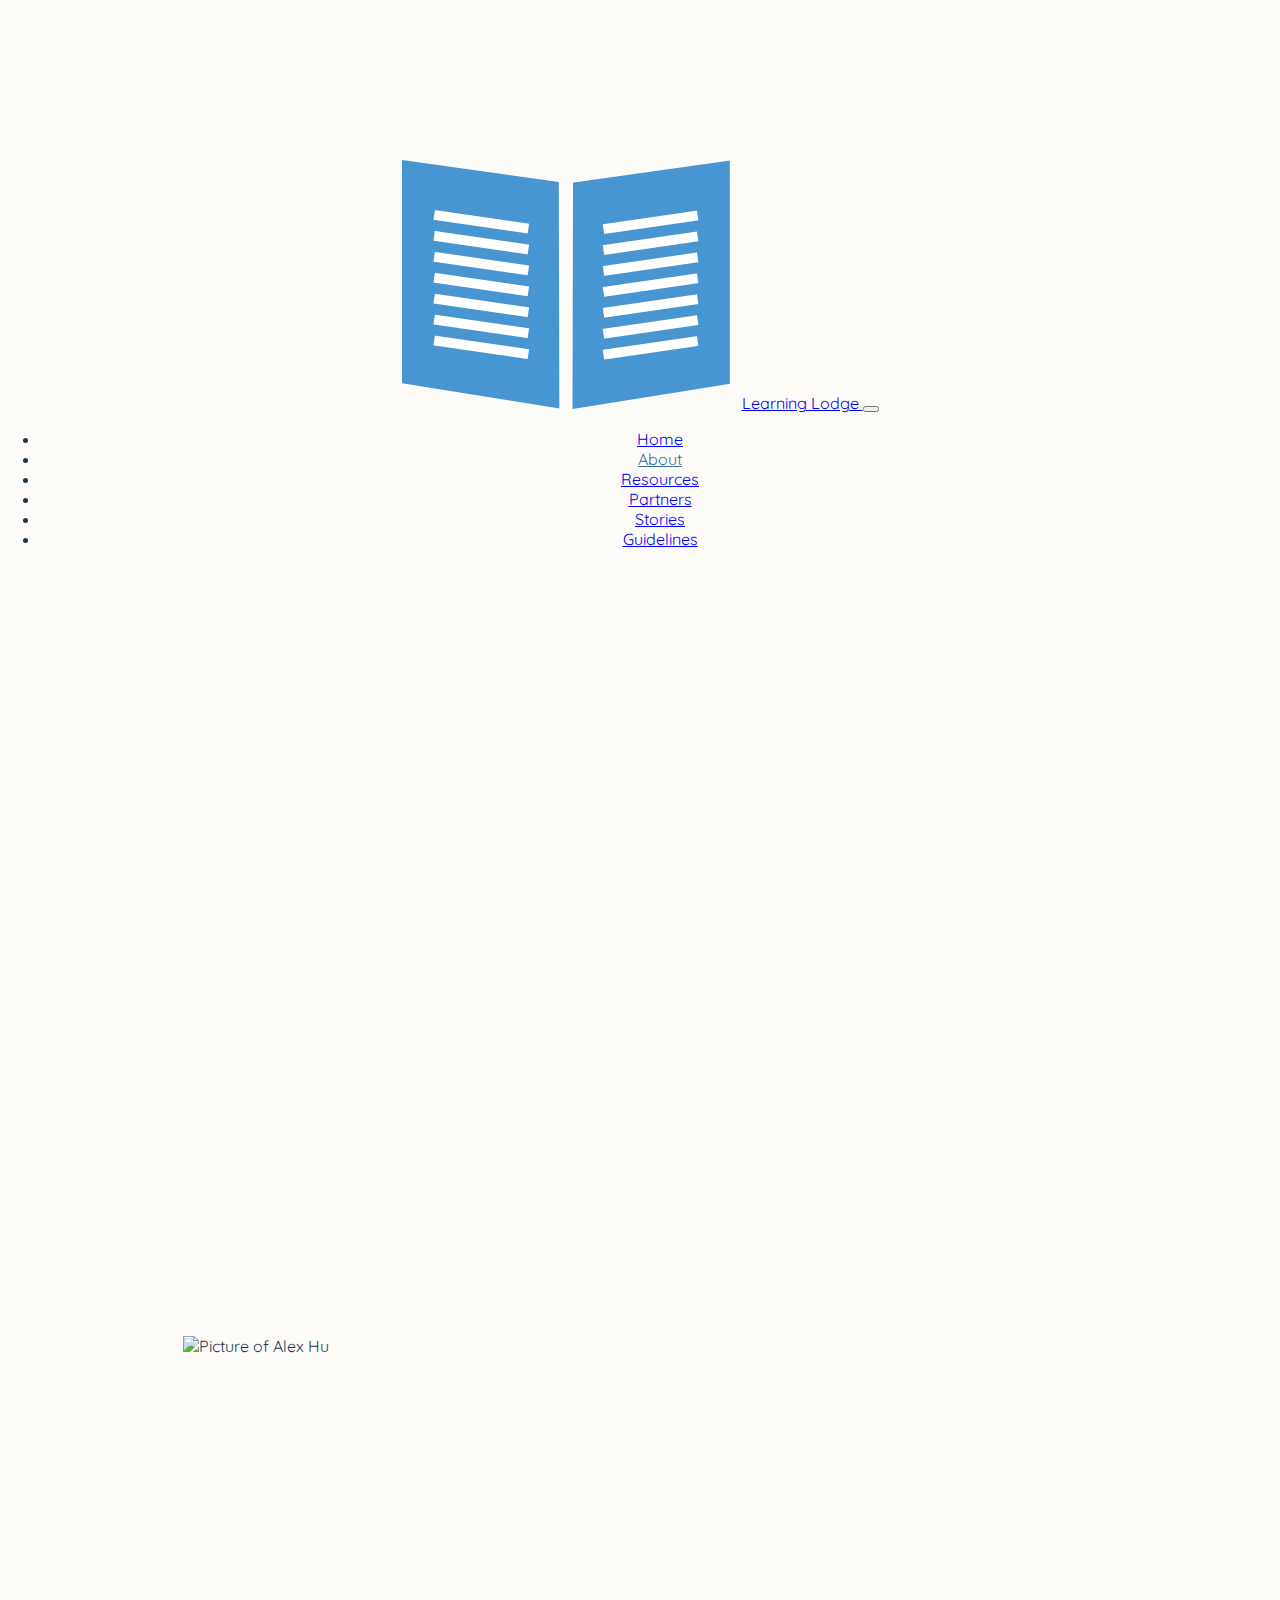
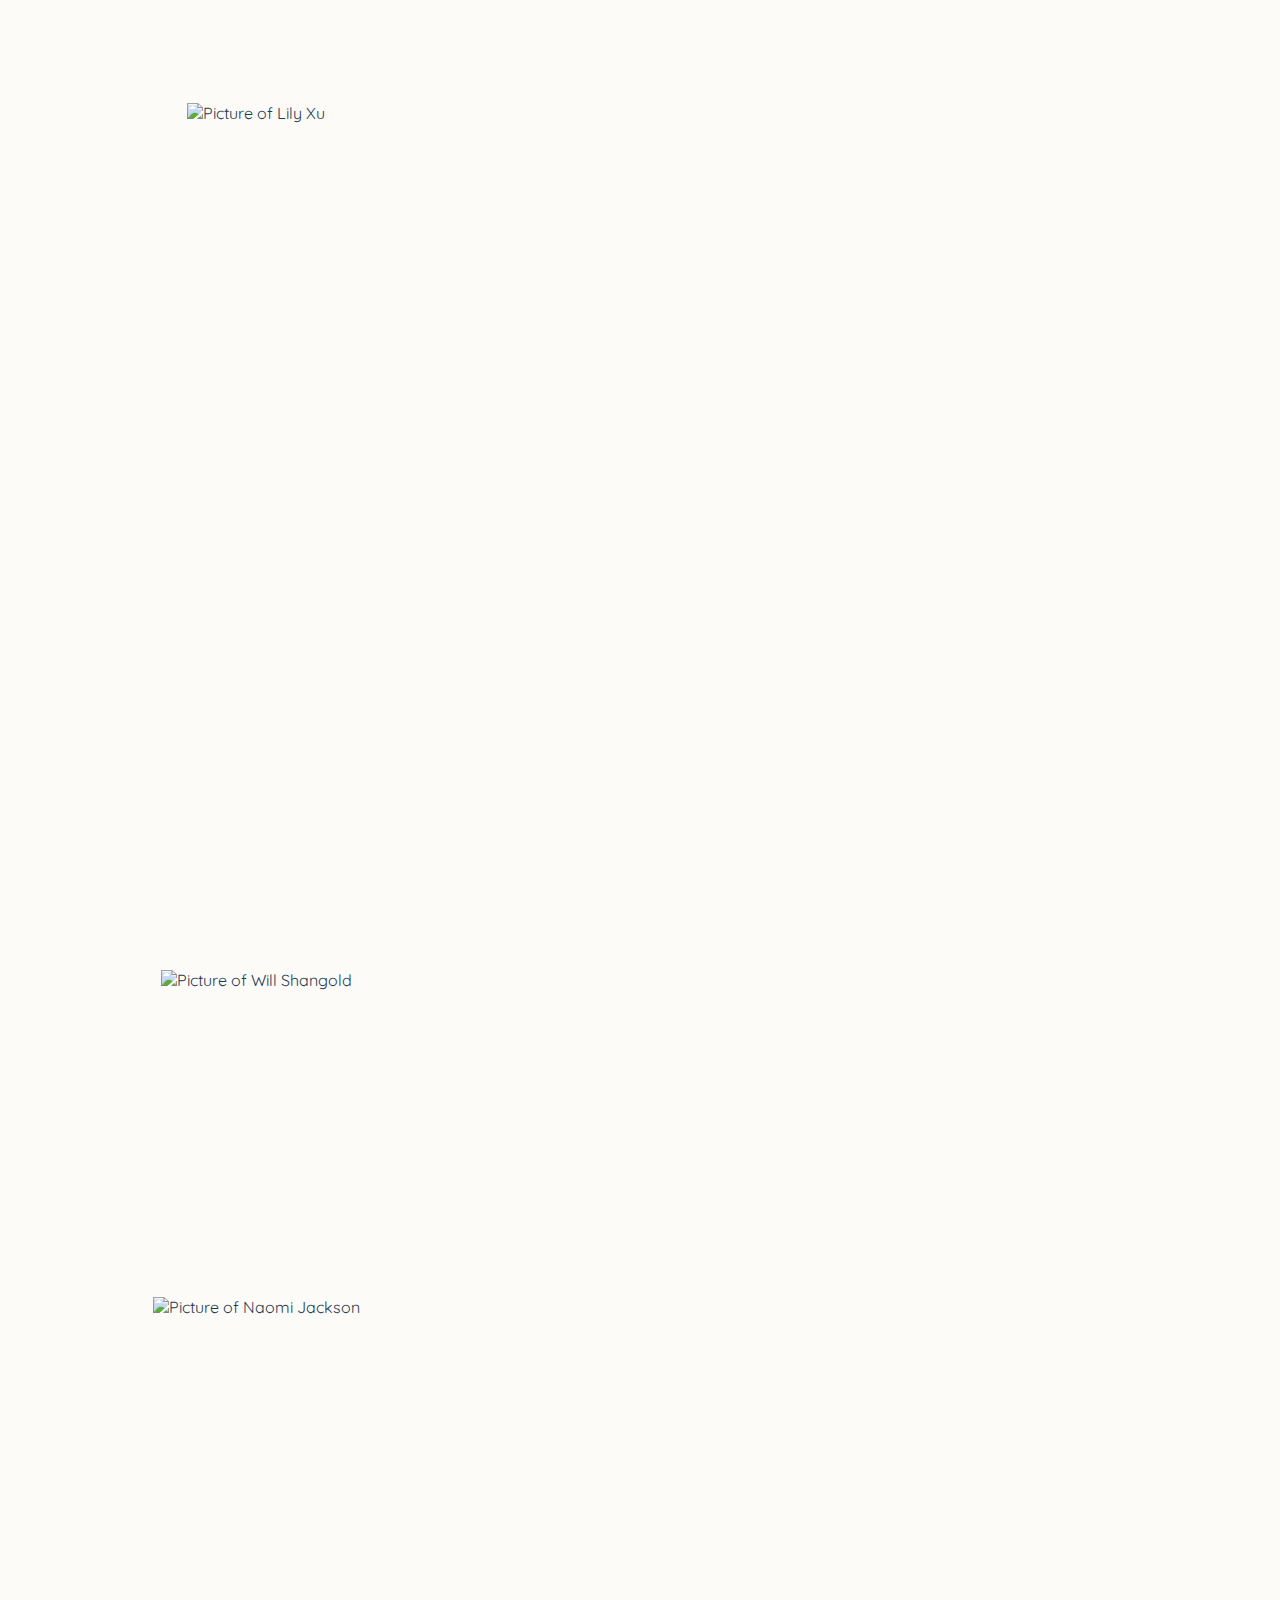
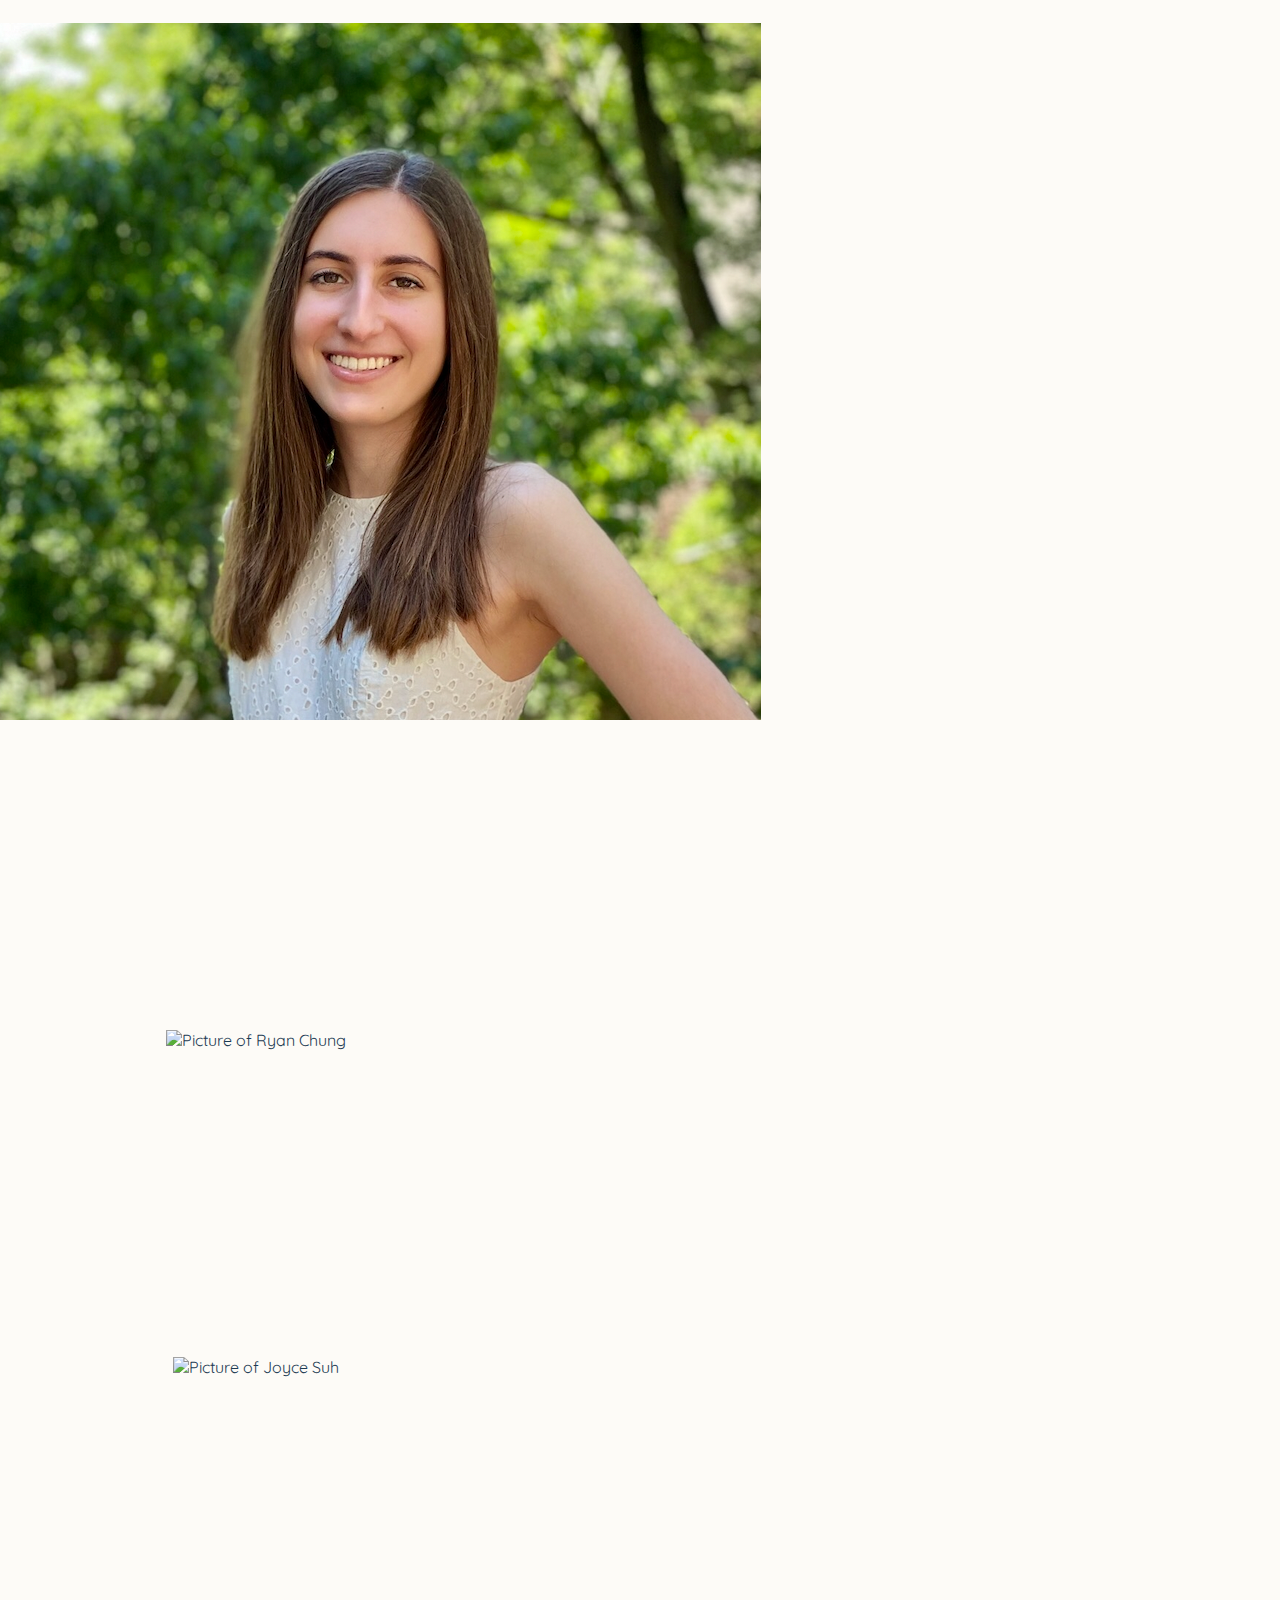
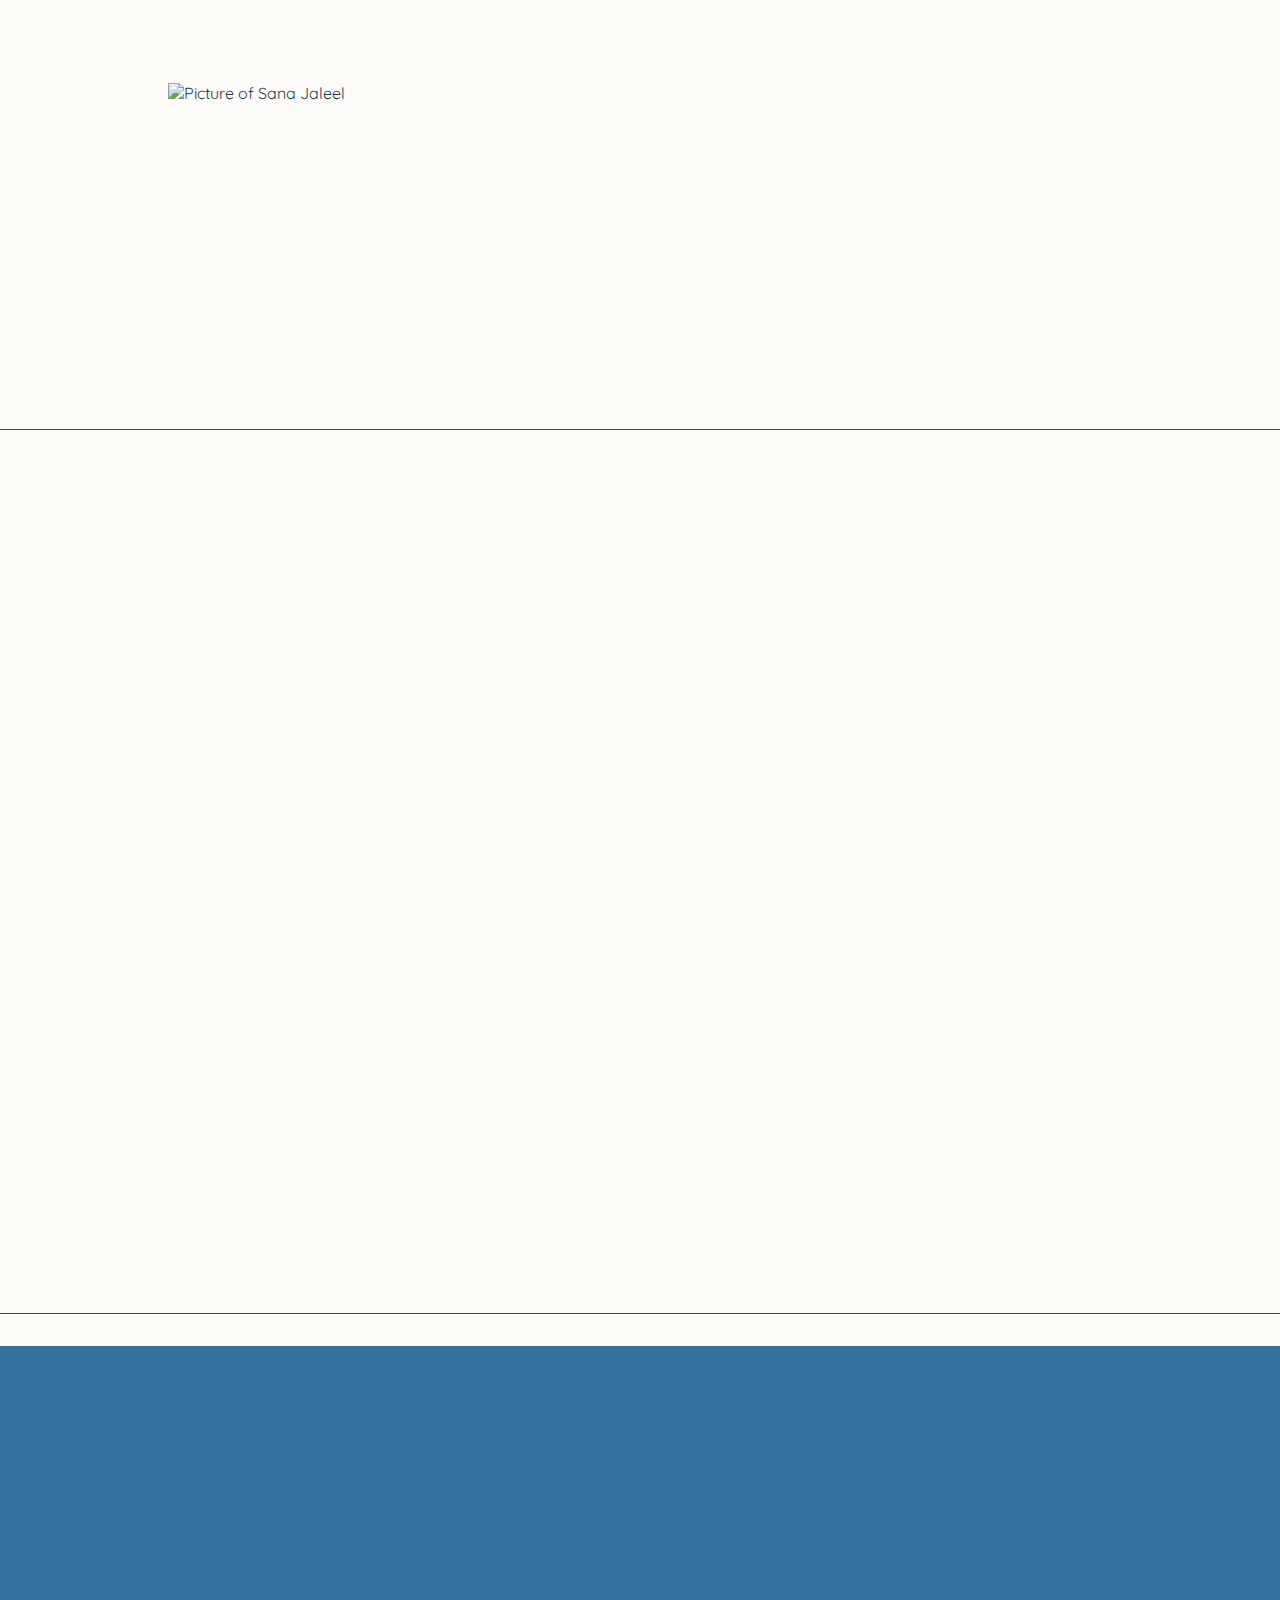
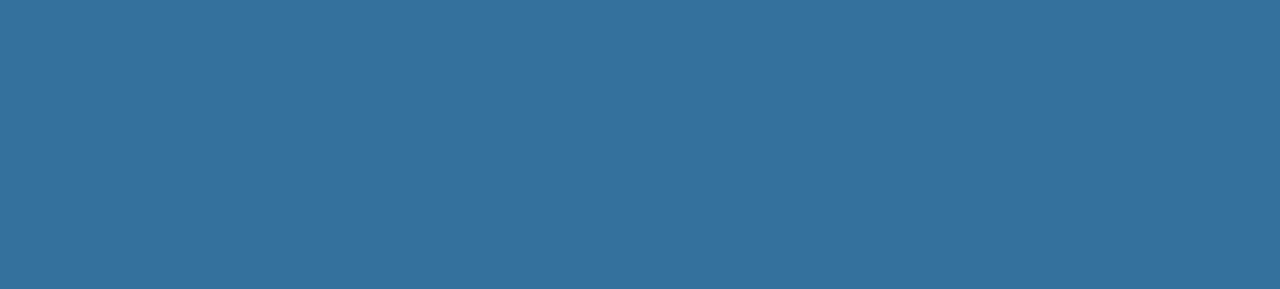
==== commit 35871455: "edited/added some about page images" ====
--- a/about.html
+++ b/about.html
@@ -1,37 +1,92 @@
 <!DOCTYPE html>
 <html lang="en">
-    <head>
-        <title>About — Learning Lodge</title>
-        <meta charset="utf-8">
-        <meta name="viewport" content="width=device-width, initial-scale=1">
-        <link href="style.css" type="text/css" rel="stylesheet">
-        <!-- <link rel="stylesheet" href="bootstrap-5.1.3/dist/css/bootstrap.min.css"> -->
-        <link href="https://cdn.jsdelivr.net/npm/bootstrap@5.1.3/dist/css/bootstrap.min.css" rel="stylesheet" integrity="sha384-1BmE4kWBq78iYhFldvKuhfTAU6auU8tT94WrHftjDbrCEXSU1oBoqyl2QvZ6jIW3" crossorigin="anonymous">
-        <!-- <script src="bootstrap-5.1.3/dist/js/bootstrap.min.js"></script> -->
-        <script src="https://cdn.jsdelivr.net/npm/bootstrap@5.1.3/dist/js/bootstrap.bundle.min.js" integrity="sha384-ka7Sk0Gln4gmtz2MlQnikT1wXgYsOg+OMhuP+IlRH9sENBO0LRn5q+8nbTov4+1p" crossorigin="anonymous"></script>
-        <script src="scrollfade/js/scrollfade-0.1.js"></script>
-        <!-- <link href="scrollfade/css/main.css" type="text/css" rel="stylesheet"> -->
-    </head>
-    <body>
-        <div class="navbar fixed-top">
-            <nav class="navbar-brand">
-                <!-- <h1 class="col-sm-1">Learning Lodge</h1> -->
-                <div class="navbar-brand btn fixed-top">
-                    <a href="index.html" id="ll_logo">
-                        <img src="images/learninglodge_logo_blue.png" class="d-inline-block align-top" alt="Learning Lodge Logo">Learning Lodge
-                    </a>
-                    <a role="button" class="btn btn-dark col-sm-1" href="index.html">Home</a> <!--Source: https://stackoverflow.com/questions/36003670/how-to-put-a-link-on-a-button-with-bootstrap-->
-                    <a role="button" class="btn btn-light col-sm-1" href="about.html">About</a>
-                    <a role="button" class="btn btn-dark col-sm-1" href="resources.html">Resources</a>
-                </div>
-            </nav>
-        </div>
-        <div class="container-fluid" id="group_founders">
-            <div class="jumbotron">
-                <h1 class="scrollFade">Group Founders</h1>
-            </div>
-            <!-- Group Founders Names/Pics-->
-            <div class="row">
+
+<head>
+    <title>About — Learning Lodge</title>
+    <meta charset="utf-8">
+    <meta name="viewport" content="width=device-width, initial-scale=1">
+    <link href="style.css" type="text/css" rel="stylesheet">
+    <link href="navbar.css" type="text/css" rel="stylesheet">
+    <!-- <link rel="stylesheet" href="bootstrap-5.1.3/dist/css/bootstrap.min.css"> -->
+    <link href="https://cdn.jsdelivr.net/npm/bootstrap@5.1.3/dist/css/bootstrap.min.css" rel="stylesheet"
+        integrity="sha384-1BmE4kWBq78iYhFldvKuhfTAU6auU8tT94WrHftjDbrCEXSU1oBoqyl2QvZ6jIW3" crossorigin="anonymous">
+    <!-- <script src="bootstrap-5.1.3/dist/js/bootstrap.min.js"></script> -->
+    <script src="https://cdn.jsdelivr.net/npm/bootstrap@5.1.3/dist/js/bootstrap.bundle.min.js"
+        integrity="sha384-ka7Sk0Gln4gmtz2MlQnikT1wXgYsOg+OMhuP+IlRH9sENBO0LRn5q+8nbTov4+1p"
+        crossorigin="anonymous"></script>
+    <script src="scrollfade/js/scrollfade-0.1.js"></script>
+    <!-- <link href="scrollfade/css/main.css" type="text/css" rel="stylesheet"> -->
+</head>
+
+<body>
+    <nav class="navbar navbar-expand-lg navbar-light z-index-fixed position-fixed" id="navbar-container">
+        <div class="container-fluid" id="navigation-bar">
+            <a class="navbar-brand w-25" href="index.html" id="ll_logo">
+                <img src="images/learninglodge_logo_blue.png" class="d-inline-block align-top"
+                    alt="Learning Lodge Logo">Learning Lodge
+            </a>
+            <button class="navbar-toggler" type="button" data-bs-toggle="collapse" data-bs-target="#navbarButtons"
+                aria-controls="navbarButtons" aria-expanded="false" aria-label="Toggle navigation">
+                <span class="navbar-toggler-icon"></span>
+            </button>
+            <div class="collapse navbar-collapse mx-0 w-75" id="navbarButtons">
+                <ul class="navbar-nav ms-auto">
+                    <li class="nav-item underline-links">
+                        <a class="nav-link active" aria-current="page" href="index.html">Home</a>
+                    </li>
+                    <li class="nav-item underline-links-same">
+                        <a class="nav-link active secondary" href="about.html" style="color: #36719E;">About</a>
+                    </li>
+                    <li class="nav-item underline-links">
+                        <a class="nav-link active secondary" href="resources.html">Resources</a>
+                    </li>
+                    <li class="nav-item underline-links">
+                        <a class="nav-link active secondary" href="news.html">Partners</a>
+                    </li>
+                    <li class="nav-item underline-links">
+                        <a class="nav-link active secondary" href="stories.html">Stories</a>
+                    </li>
+                    <li class="nav-item underline-links">
+                        <a class="nav-link active secondary" href="guidelines.html">Guidelines</a>
+                    </li>
+                </ul>
+            </div>
+        </div>
+    </nav>
+    <div class="container-fluid" id="group_founders">
+        <div class="jumbotron">
+            <h1 class="scrollFade">Group Founders</h1>
+        </div>
+        <div class="row justify-content-around">
+            <div class="card" style="width: 40vw; min-width: 400px; background-color: #FDFBF7;">
+                <img src="./images/members/alex1+square.png" class="card-img-top" alt="Picture of Alex Hu">
+                <div class="card-body scrollFade">
+                    <h5 class="card-title">Alex Hu</h5>
+                    <p class="card-text" style="text-justify: inter-word">
+                        <span>Alex</span> is a recent graduate of Washington University in St. Louis ('20) majoring in Chemistry / Biochemistry. 
+                        He grew up in St. Louis, MO and his current hometown is Dayton, OH. 
+                        He has volunteered for multiple organizations such as Kindred hospice, Campus Y, St. Mary's hospital, and Heart for the Homeless. 
+                        Outside of volunteering and academics, Alex loves to build computers, scuba dive, and play tennis. 
+                        As an aspiring physician, he wishes to treat the diseases that threaten people's abilities to do what they love every day. 
+                        Alex is currently a medical student.
+                    </p>
+                </div>
+            </div>
+            <div class="card" style="width: 40vw; min-width: 400px; background-color: #FDFBF7;">
+                <img src="./images/members/lily1+square.png" class="card-img-top" alt="Picture of Lily Xu">
+                <div class="card-body scrollFade">
+                    <h5 class="card-title">Lily Xu</h5>
+                    <p class="card-text" style="text-justify: inter-word">
+                        <span>Lily</span> is a recent graduate of Washington University in St. Louis ('20) majoring in Biomedical Engineering and Biology: Genomics and Computational Biology with a minor in Computer Science. 
+                        She has volunteered for Campus Y: Science Olympiad, Campus Y: Cadence with Care, WashU Math Circle, and St. Louis Children's Hospital and has mentored students as a Teaching Assistant, Engineering Tutor, and College Applications Consultant. 
+                        Outside the classroom, she enjoys doing research, playing music, and drawing. 
+                        She is currently a graduate student at Stanford studying Biology.
+                    </p>
+                </div>
+            </div>
+        </div>
+        <!-- Group Founders Names/Pics-->
+        <!-- <div class="row">
                 <div class="col-sm-3 scrollFade">
                     <h2>Alex Hu</h2>
                 </div>
@@ -62,47 +117,144 @@
                         She is currently a graduate student at Stanford studying Biology.
                     </p>
                 </div>
-            </div>
-            <div class="row" id="who_we_are">
-                <div class="col-sm-4 scrollFade">
-                    <h2>Who We Are</h2>
-                </div>
-                <div class="col-sm-8 scrollFade">
-                    <p>We are a group of college students who are offering free online tutoring sessions over video chat to elementary school and middle school students. 
-                        After seeing COVID-19 cancel schools in many locations, we want to continue supporting our communities in any way that we can.
-                    </p>
-                    <p>Learning Lodge first began as a small group within students from Washington University in St. Louis 
-                        and has expanded to include tutors from University of Minnesota, students from other colleges, and other educators.
-                    </p>
-                    <p>Our volunteers are ready to tutor in <span>Math</span>, <span>Science</span>, <span>English</span>, 
-                        <span>Social Sciences</span>, and <span>Foreign Language</span>. 
-                        We hope to do our best to help others during these uncertain times!
-                    </p>
-                </div>
-            </div>
-        </div>
-        <div class="container-5">
-            <div class="row">
-                <div class="col-sm-4 scrollFade" id="bottom_left">
-                    <h1>Learning Lodge</h1>
-                    <p>Based in St. Louis, Missouri</p>
-                    <a href="mailto:ElementaryOnlineTutoring@gmail.com">ElementaryOnlineTutoring@gmail.com</a>
-                    <a href="mailto:MiddleSchoolOnlineTutoring@gmail.com">MiddleSchoolOnlineTutoring@gmail.com</a>
-                </div>
-                <div class="col-sm-4 scrollFade" id="bottom_mid">
-                    <!-- empty -->
-                </div>
-                <div class="col-sm-4 scrollFade" id="bottom_right">
-                    <h2>Overview</h2>
-                    <a href="about.html">About</a>
-                    <a href="mailto:ElementaryOnlineTutoring@gmail.com">Contact Us</a>
-                    <a href="news.html">In the News / Partners</a>
-                    <a href="guidelines.html">Guidelines</a>
-                    <a href="resources.html">Resources</a>
-                </div>
-            </div>
-        </div>
-
-
-    </body>
+            </div> -->
+
+        <div class="jumbotron">
+            <h1 class="scrollFade">Executive Board</h1>
+        </div>
+        <!-- Group Founders Names/Pics-->
+        <div class="row justify-content-around">
+            <div class="card" style="width: 40vw; min-width: 400px; background-color: #FDFBF7;">
+                <img src="./images/members/will-2.jpeg" class="card-img-top" alt="Picture of Will Shangold">
+                <div class="card-body scrollFade">
+                    <h5 class="card-title">Will Shangold</h5>
+                    <p class="card-text">
+                        <span>Will</span> is a current student at Washington University in St. Louis ('24) in the
+                        College of Arts and Sciences.
+                        He grew up and currently resides in East Setauket, NY and has volunteered for various
+                        organizations, including Campus Y,
+                        the American Cancer Society-Cancer Action Network, and Earthwatch. Outside the classroom, Will
+                        enjoys playing guitar and piano, going on walks, and watching movies.
+                        He is majoring in Computer Science, with a minor in History.
+                    </p>
+                </div>
+            </div>
+            <div class="card" style="width: 40vw; min-width: 400px; background-color: #FDFBF7;">
+                <img src="./images/members/naomi.jpeg" class="card-img-top" alt="Picture of Naomi Jackson">
+                <div class="card-body scrollFade">
+                    <h5 class="card-title">Naomi Jackson</h5>
+                    <p class="card-text">
+                        <span>Naomi</span> is a third-year student at Washington University in St. Louis ('23), majoring in Finance and Organizational & Strategic Management. 
+                        She has volunteered for Books and Basketball, Big Brothers Big Sisters, and was a service member for AmeriCorps in her hometown. 
+                        Outside of volunteering and academics, she enjoys playing basketball and golf, baking desserts, and spending time with her little sisters!
+                    </p>
+                </div>
+            </div>
+        </div>
+
+        <div class="row justify-content-around">
+            <div class="card" style="width: 40vw; min-width: 400px; background-color: #FDFBF7;">
+                <img src="./images/members/gabby" class="card-img-top" alt="Picture of Gabby Hyman">
+                <div class="card-body scrollFade">
+                    <h5 class="card-title">Gabby Hyman</h5>
+                    <p class="card-text">
+                        Hi! I'm <span>Gabby</span> and I'm a sophomore from outside of Boston, MA. 
+                        I'm in the College of Arts and Sciences and I plan to major in Environmental Policy and History with a minor in Spanish. 
+                        Outside of class, I tutor through Learning Lodge, lead a Calculus II PLTL section, give tours, and promote sustainability on campus. 
+                        I'm excited and honored to be on the Learning Lodge Exec team and connect more tutors and students!
+                    </p>
+                </div>
+            </div>
+            <div class="card" style="width: 40vw; min-width: 400px; background-color: #FDFBF7;">
+                <img src="./images/members/ryan.jpeg" class="card-img-top" alt="Picture of Ryan Chung">
+                <div class="card-body scrollFade">
+                    <h5 class="card-title">Ryan Chung</h5>
+                    <p class="card-text">
+                        <span>Ryan</span> is an undergraduate at Washington University in St. Louis ('22) majoring in Philosophy-Neuroscience-Psychology. 
+                        He grew up in Phoenix, AZ and has volunteered for Phoenix Asylum Seekers, Project C.A.R.E, Banner University Medical Center, and continues as a volunteer for Learning Lodge.
+                        While studying as an aspiring physician, he also likes to make time for other past-times such as baking, writing, and making cartoons. 
+                    </p>
+                </div>
+            </div>
+        </div>
+
+        <div class="row justify-content-around">
+            <div class="card" style="width: 40vw; min-width: 400px; background-color: #FDFBF7;">
+                <img src="./images/members/ryan.jpeg" class="card-img-top" alt="Picture of Joyce Suh">
+                <div class="card-body scrollFade">
+                    <h5 class="card-title">Joyce Suh</h5>
+                    <p class="card-text">
+                        <span>Ryan</span> is an undergraduate at Washington University in St. Louis ('22) majoring in Philosophy-Neuroscience-Psychology. 
+                        He grew up in Phoenix, AZ and has volunteered for Phoenix Asylum Seekers, Project C.A.R.E, Banner University Medical Center, and continues as a volunteer for Learning Lodge.
+                        While studying as an aspiring physician, he also likes to make time for other past-times such as baking, writing, and making cartoons. 
+                    </p>
+                </div>
+            </div>
+            <div class="card" style="width: 40vw; min-width: 400px; background-color: #FDFBF7;">
+                <img src="./images/members/sana.JPG" class="card-img-top" alt="Picture of Sana Jaleel">
+                <div class="card-body scrollFade">
+                    <h5 class="card-title">Sana Jaleel</h5>
+                    <p class="card-text">
+                        <span>Sana</span> is a current sophomore at Washington University in St. Louis (’24) majoring in biology, and minoring in psychological & brain sciences, and women, gender, and sexuality studies. 
+                        She grew up in Dallas, Texas. Apart from learning lodge, she has mentored students as a PLTL leader and matched academic mentor. 
+                        Outside of academics, she enjoys running and biking, being outdoors, and spending time with friends and family. 
+                        She hopes to attend medical school and pursue research after college. 
+                    </p>
+                </div>
+            </div>
+        </div>
+
+
+
+
+
+
+
+
+        <div class="row" id="who_we_are">
+            <div class="col-sm-4 scrollFade">
+                <h2>Who We Are</h2>
+            </div>
+            <div class="col-sm-8 scrollFade">
+                <p>We are a group of college students who are offering free online tutoring sessions over video chat to
+                    elementary school and middle school students.
+                    After seeing COVID-19 cancel schools in many locations, we want to continue supporting our
+                    communities in any way that we can.
+                </p>
+                <p>Learning Lodge first began as a small group within students from Washington University in St. Louis
+                    and has expanded to include tutors from University of Minnesota, students from other colleges, and
+                    other educators.
+                </p>
+                <p>Our volunteers are ready to tutor in <span>Math</span>, <span>Science</span>, <span>English</span>,
+                    <span>Social Sciences</span>, and <span>Foreign Language</span>.
+                    We hope to do our best to help others during these uncertain times!
+                </p>
+            </div>
+        </div>
+    </div>
+    <div class="container-5">
+        <div class="row">
+            <div class="col-sm-4 scrollFade" id="bottom_left">
+                <h1>Learning Lodge</h1>
+                <p>Based in St. Louis, Missouri</p>
+                <a href="mailto:ElementaryOnlineTutoring@gmail.com">ElementaryOnlineTutoring@gmail.com</a>
+                <a href="mailto:MiddleSchoolOnlineTutoring@gmail.com">MiddleSchoolOnlineTutoring@gmail.com</a>
+            </div>
+            <div class="col-sm-4 scrollFade" id="bottom_mid">
+                <!-- empty -->
+            </div>
+            <div class="col-sm-4 scrollFade" id="bottom_right">
+                <h2>Overview</h2>
+                <a href="about.html">About</a>
+                <a href="mailto:ElementaryOnlineTutoring@gmail.com">Contact Us</a>
+                <a href="news.html">In the News / Partners</a>
+                <a href="guidelines.html">Guidelines</a>
+                <a href="resources.html">Resources</a>
+            </div>
+        </div>
+    </div>
+
+
+</body>
+
 </html>--- a/style.css
+++ b/style.css
@@ -5,8 +5,13 @@
 @import url('https://fonts.googleapis.com/css2?family=Bitter:wght@600&family=Quicksand:wght@600&display=swap'); */
 @import url('https://fonts.googleapis.com/css2?family=Bitter:wght@300;400;600;700;800&family=Quicksand:wght@300;400;500;600;700&display=swap');
 
+/* * {
+    border: 1px solid red;
+} */
+
+
 html {
-    /* background-color: #FDFBF7; */
+    background-color: #FDFBF7;
     /* width: 100%; */
     overflow-x:hidden;
 }
@@ -34,68 +39,45 @@
 .scrollFade {
     opacity: 1;
     pointer-events: all;
-  }
-  .scrollFade--hidden {
-    opacity: 0;
-    pointer-events: none;
-  }
-  .scrollFade--visible {
-    opacity: 1;
-    pointer-events: all;
-  }
-  .scrollFade--animate {
-    transition: opacity 0.4s ease-in-out;
-  }
+}
+.scrollFade--hidden {
+opacity: 0;
+pointer-events: none;
+}
+.scrollFade--visible {
+opacity: 1;
+pointer-events: all;
+}
+.scrollFade--animate {
+transition: opacity 0.4s ease-in-out;
+}
 
 
 
 
 /* HEADER SECTION */
 
-/* .page-header {
-    position: fixed;
-} */
-
-
-.navbar .fixed-top {
+/* .navbar .fixed-top {
     background: rgba(253, 251, 247, 0.94);
+    opacity: .94;
     margin-top: 0rem;
-    /* border-bottom: 0.5px groove #1C3A52; */
-    /* border-style: groove; */
 }
 
 .navbar-brand {
-    /* margin-right: 1rem; */
-    /* margin-left: 1rem; */
-    /* background-color: #FDFBF7; */
     display: flex;
     flex-wrap: wrap;
-    /* justify-content: left; */
-    /* border: 1px solid red; */
     width: 100%;
     height: 5rem;
 }
-
-
-
-/* .navbar h1 {
-    text-align: center;
-    width: 100%;
-    width: 20rem;
-    font-family: 'Quicksand', sans-serif;
-    border: 1px solid red;
-} */
 
 .navbar-brand #ll_logo {
     font-family: 'Quicksand', sans-serif;
-    width: 20rem;
+    width: 10vw;
     font-size: 200%;
     font-weight: 500;
     color: #1C3A52;
     text-decoration: none;
-    /* margin-right: 40%; */
-    margin-right: 40vw;
-    /* background-color: #FDFBF7; */
+    margin-right: 0vw;
     
 }
 
@@ -105,8 +87,6 @@
 
 .navbar-brand #ll_logo ~ a {
     margin-right: 1rem;
-    /* border: 1px solid red; */
-    /* bottom: 1rem; */
     justify-content: right;
 }
 
@@ -129,9 +109,7 @@
 .navbar-brand .btn-dark:hover {
     background-color: #36719E;
     border-color: #36719E;
-    /* font-size: 85%; */
     font-size: 1.1vw;
-    /* color: #1C3A52; */
 }
 
 .navbar-brand .btn-light {
@@ -146,40 +124,164 @@
     font-size: 1.1vw;
     border-color: #4795D1;
     color:#FDFBF7;
-    /* text-decoration:underline dotted 0.1px; */
-    /* font-size: 85%; */
-    /* color: #1C3A52; */
-}
-
-/* .navbar-brand #contact_us_button {
-    background-color: #8BB7D9;
-    border-color: #8BB7D9;
-}
-
-.navbar-brand #contact_us_button:hover {
-    background-color: #36719E;
-    border-color: #36719E;
-} */
+    
+}
 
 .navbar-brand div {
-    /* border: 1px solid red; */
     margin-left: 0rem;
     margin-right: 0rem;
     width: 100vw;
 }
+
+.nav-item {
+    left: 42vw;
+}
+
+.buttons {
+    width: min-content;
+    display: inline-block;
+    margin-left: 8vw;
+}
+
+@media(max-width: 1100px) {
+    .buttons {
+        margin-left: 0px;
+    }
+    
+}
+
+@media(max-width: 900px) {
+    .buttons {
+        margin-left: 2vw;
+    }
+    
+}
+
+@media(max-width: 800px) {
+    .buttons {
+        margin-left: 0vw;
+    }
+    
+} */
+
+/* div#navigation-bar {
+    width: 100vw;
+} */
+
+
+
+
+
+
+div.dropdown {
+    width: fit-content;
+    /* margin-left: 90vw; */
+   /* right: 100px; */
+   left: 80vw;
+   /* margin-left: 5rem; */
+   top: -5vh;
+   display: none;
+   font-size: 500px;
+}
+
+#dropdownMenu {
+    font-size: 1.5rem;
+    font-family: 'Quicksand', sans-serif;
+    color: #1C3A52;
+    width: fit-content;
+    background-color: #FDFBF7;
+    border: none;
+    /* margin-left: 5rem; */
+}
+
+div.dropdown ul {
+    background-color: #FDFBF7;
+    border: none;
+    /* margin-left: 5rem; */
+    
+}
+div.dropdown ul li a{
+    margin-bottom: 0.5vh;
+    font-size: 3vw;
+    border: 1px solid red;
+    text-align: center;
+}
+div.dropdown ul li {
+    width: fit-content;
+    /* font-size: 500px; */
+}
+
+.dropdown-menu:focus {
+    border:#1C3A52;
+}
+
+
+.dropdown-menu {
+    border: 1px solid red;
+    width: fit-content;
+    overflow-x: none;
+    display: flex;
+    flex-wrap: wrap;
+    background-color: #FDFBF7;
+    border: none;
+}
+
+.dropdown-item {
+    width: fit-content;
+}
+
+
+
+
+
+
+/* .navbar-brand > ul {
+    background-color: #FDFBF7;
+    z-index: 1001;
+    width: 100px;
+} */
 
 @media(max-width: 1250px) {
     .navbar-brand #ll_logo {
         margin-right: auto;
         margin-left: auto;
+
         
     }
 
-    .navbar-brand #ll_logo + .btn, .navbar-brand #ll_logo + .btn + .btn, .navbar-brand #ll_logo + .btn + .btn + .btn {
+    .navbar-brand #ll_logo + .btn, .navbar-brand #ll_logo + .btn + .btn, .navbar-brand #ll_logo + .btn + .btn + .btn, 
+    .navbar-brand #ll_logo + .btn + .btn + .btn + .btn, .navbar-brand #ll_logo + .btn + .btn + .btn + .btn + .btn {
         display: none;
     }
-}
-
+    div.dropdown {
+        display:flex;
+    }
+}
+
+@media (max-width: 700px) { /*was 500px*/
+    .navbar-brand #ll_logo {
+        margin-right: auto;
+        margin-left: auto;
+        font-size: 150%;
+
+        
+    }
+
+    .buttons {
+        display: block;
+        margin-left: auto;
+        margin-right: auto;
+    }
+
+    .navbar-brand #ll_logo img {
+        width: 2rem;
+        height: 2rem;
+    }
+
+    div.dropdown {
+        left: 78vw;
+    }
+}
 
 
 /* Toggler */
@@ -198,7 +300,7 @@
     font-family: 'Quicksand', sans-serif;
     text-align: center;
     /* border: 1px solid red; */
-    padding-top: 15rem;
+    padding-top: 10rem;
     padding-bottom: 30vh;
     color: #1C3A52;
     background-color:#FDFBF7;
@@ -209,13 +311,17 @@
     /* display:block; */
 }
 
+#landing-page-title {
+    padding-top: 3rem;
+}
+
 .jumbotron {
     width: 100%;
 }
 
 .container-fluid h1 {
     /* font-size: 500%; */
-    font-size: 8vw;
+    font-size: 6vw;
     font-weight: 500;
     /* width:fit-content; */
     width:100%;
@@ -249,7 +355,7 @@
 
 .container-fluid #sign_up_btn_1 {
     /* font-size: 200%; */
-    font-size: 2vw;
+    font-size: 2.5vw;
     margin-top: 10vh;
     display: inline-block;
     /* margin-bottom: 25rem; */
@@ -262,7 +368,7 @@
     width:max-content;
     color:#FDFBF7;
     background-color: #344552;
-    box-shadow: 0.5rem 0.5rem #8BB7D9;
+    box-shadow: 0.6vw 0.6vw #8BB7D9;
     /* border: 1px solid red; */
     /* overflow: hidden; */
 }
@@ -270,7 +376,7 @@
 .container-fluid #sign_up_btn_1:hover {
     /* background-color: #344552; */
     /* color:#FDFBF7; */
-    box-shadow: 0.8rem 0.8rem #8BB7D9;
+    box-shadow: 0.9vw 0.9vw #8BB7D9;
 }
 
 /* .container-fluid #student_arrow {
@@ -284,7 +390,7 @@
 
 .container-fluid #sign_up_btn_2 {
     /* font-size: 200%; */
-    font-size: 2vw;
+    font-size: 2.5vw;
     margin-top: 10vh;
     /* margin-bottom: 25rem; */
     /* margin-bottom: 30vh; */
@@ -299,7 +405,7 @@
     color:#FDFBF7;
     /* background-color:#8BB7D9; */
     background-color: #36719E;
-    box-shadow: 0.5rem 0.5rem #344552;
+    box-shadow: 0.6vw 0.6vw #344552;
     /* border: 1px solid red; */
     /* z-index: 102; */
     /* overflow: hidden; */
@@ -308,7 +414,7 @@
 .container-fluid #sign_up_btn_2:hover {
     /* background-color: #344552; */
     /* color:#FDFBF7; */
-    box-shadow: 0.8rem 0.8rem #344552;
+    box-shadow: 0.9vw 0.9vw #344552;
 
 }
 
@@ -319,21 +425,59 @@
         margin-left: auto;
         margin-right: auto;
         margin-bottom: 0vh;
+        font-size: 4vw;
+        width: max-content;
     }
     .container-fluid #sign_up_btn_2 {
         display: block;
         margin-left: auto;
         margin-right: auto;
         margin-bottom: 0vh;
-        margin-top: 4vh;
+        margin-top: 4vh;        
+        font-size: 4vw;
+        width: max-content;
         /* padding-bottom: 5rem; */
     }
     .container-fluid {
         padding-bottom: 15vh;
-    }
-
+        padding-top: 11vh;
+    }
     .container-fluid h1 {
-
+        /* margin-bottom: 10vh; */
+        /* font-weight: 400; */
+        /* font-size: 10vw; */
+        padding-top: 5rem;
+    }
+    .container-fluid h2 {
+        /* margin-bottom: 10vh; */
+        /* font-weight: 400; */
+        font-size: 4vw;
+    }
+}
+
+@media (max-width: 700px) {
+    /* .container-fluid #sign_up_btn_1 {
+        font-size: 4vw;
+        width: max-content;
+    }
+    .container-fluid #sign_up_btn_2 {
+        font-size: 4vw;
+        width: max-content;
+    } */
+    .container-fluid h2 {
+        /* margin-bottom: 10vh; */
+        /* font-weight: 400; */
+        /* font-size: 4vw; */
+    }
+    .container-fluid h1 {
+        /* margin-bottom: 10vh; */
+        /* font-weight: 400; */
+        font-size: 9vw;
+        padding-top: 3vh;
+    }
+    .container-fluid {
+        padding-bottom: 12vh;
+        /* padding-top: 18vh; */
     }
 }
 
@@ -371,7 +515,7 @@
 .container-2 img {
     /* height: 35rem; */
     /* width: 50rem; */
-    width: 70vw;
+    width: 80vw;
     height: inherit;
     margin-left: auto;
     margin-right: auto;
@@ -389,11 +533,13 @@
 }
 
 
-
-/* Subjects we offer section */
-/* TODO */
-
-
+@media (max-width: 500px) {
+    .container-2 img {
+        width: 90vw;
+        height: inherit;
+    
+    }
+}
 
 
 /* Students/Tutors Section */
@@ -412,10 +558,10 @@
 
 .container-4 .row {
     background-color: #FDFBF7;
-    margin-bottom: 10rem;
-}
-
-.container-4 .col-sm-7, .container-4 .col-sm-3 {
+    padding-bottom: 2rem;
+}
+
+.container-4 .col-sm-10, .container-4 .col-sm-3 {
     /* text-align: center; */
     text-align: justify;
     text-justify: inter-word; /* Source: https://www.w3schools.com/cssref/css3_pr_text-justify.asp */
@@ -423,10 +569,10 @@
     border-radius: .3rem;
     /* border: .01rem solid #344552; */
     height: 50rem;
-    box-shadow: 0.5rem 0.5rem #344552;
-}
-
-.container-4 .col-sm-7 > h1 {
+    box-shadow: 0.9vw 0.9vw #344552;
+}
+
+.container-4 .col-sm-10 > h1 {
     margin-top: 1rem;
     font-weight: 600;
     padding-left: 1rem;
@@ -435,28 +581,39 @@
     font-family: 'Quicksand', sans-serif;
 }
 
-.container-4 .col-sm-7 {
-    margin-left: 5%;
-    margin-right: 5%;
+.container-4 .col-sm-10 {
+    margin-left: 5vw;
+    margin-right: 5vw;
     /* height: 27rem; */
     height:fit-content;
     /* min-width: 50rem; */
-    width: 60vw;
+    width: 90vw;
+    
 }
 
 .container-4 .col-sm-3 {
     min-width: 25rem;
     /* width: 25vw; */
-}
-
-
-.container-4 .col-sm-7 p a {
+    position:relative;
+    margin-left: auto;
+    /* margin-left: 2 */
+    margin-right: auto;
+    padding-left: 1vw;
+    /* margin-top: 3rem; */
+}
+
+
+.container-4 .col-sm-10 p a {
     /* text-decoration: none; */
     /* color:#8BB7D9; */
     color:#FDFBF7;
     font-weight:400;
 }
 
+#student_row, #tutor_row {
+    padding-bottom: 10rem;
+}
+
 /* .container-4 .col-sm-7 {
     margin-left: 5%;
     margin-right: 5%;
@@ -475,9 +632,34 @@
         display: none;
     }
     .container-4 .row {
-        margin-bottom: 4rem;
-    }
-}
+        padding-bottom: 4rem;
+    }
+
+    .container-4 {
+        padding-top: 8vh;
+    }
+    
+}
+
+@media(max-width: 939px) {
+    .container-4 .col-sm-3 {
+        margin-top: 3rem;
+        /* margin-left: auto; */
+    }
+
+    .container-4 .col-sm-7 {
+        width: 85vw;
+    }
+    
+}
+
+/* @media(max-width: 790pt) {
+    .container-4 .col-sm-3 {
+        display: none;
+    }
+
+} */
+
 
 
 
@@ -488,7 +670,7 @@
     background-color: #36719E;
     /* border: 1px solid red; */
     color: #FDFBF7;
-    margin-left: 3vw;
+    /* margin-left: 3vw; */
 }
 
 #student_anchor { /* Source: https://stackoverflow.com/questions/10732690/offsetting-an-html-anchor-to-adjust-for-fixed-header */
@@ -524,6 +706,7 @@
 #student_sign_up {
     /* background-color: #8BB7D9; */
     background-color: #36719E;
+    height: 90vh;
 }
 
 
@@ -546,8 +729,9 @@
 #student_sign_up div > iframe {
     width: 100%;
     height: 95%;
-    margin-top: 4%;
-    /* border: 1px solid red; */
+    margin-top: 2%; 
+    /* border: 1px solid red; */
+    
 }
 
 #student-su-carousel button {
@@ -569,14 +753,15 @@
 #tutor_section {
     background-color: #344552;
     color: #FDFBF7;
-    box-shadow: 0.5rem 0.5rem #8BB7D9;
-    margin-left: 3vw;
-}
-
-.container-4 .row + .row {
+    box-shadow: 0.9vw 0.9vw #8BB7D9;
+    /* margin-left: 3vw; */
+    padding-top: 1.5rem;
+}
+
+/* .container-4 .row +.row {
     margin-bottom: 0rem;
     padding-bottom: 10rem;
-}
+} */
 
 #tutor_anchor { 
     display: block;
@@ -588,8 +773,8 @@
 #tutor_section p {
     /* font-size: 150%; */
     font-size: 1.9vw;
-    padding-left: 1rem;
-    padding-right: 1rem;
+    padding-left: 1.5rem;
+    padding-right: 1.5rem;
 }
 
 #arrow_2 {
@@ -604,20 +789,31 @@
 
 #tutor_sign_up {
     background-color: #344552;
-    box-shadow: 0.5rem 0.5rem #8BB7D9;
+    box-shadow: 0.6vw 0.6vw #8BB7D9;
+    height: 90vh;
 }
 
 #tutor_sign_up iframe {
     width: 100%;
     height: 95%;
-    margin-top: 4%;
+    margin-top: 2%;
 }
 
 
 @media(max-width: 1180pt) {
-    #student_section, #tutor_section {
+    #student_section, #tutor_section, #tutor_sign_up, #student_sign_up {
         margin-left: auto;
         margin-right: auto;
+    }
+}
+
+@media(max-width: 576pt) {
+    #student_section p, #tutor_section p {
+        font-size: 3.5vw;
+    }
+
+    #student_section h1, #tutor_section h1 {
+        font-size: 6.5vw;
     }
 }
 
@@ -728,17 +924,29 @@
     background-color: #FDFBF7;
     /* margin-top: 10rem; */
     padding-top: 10rem;
-    font-size: 400%;
-    text-align: center;
-    width: 100%;
-    color:#4795D1;
-    /* border: 1px solid red; */
+    padding-bottom: 7rem;
+    font-size: 600%;
+    text-align: center;
+    width: 100%;
+
+    /* color:#4795D1; */
+    
     margin-left: 0rem;
     margin-right: 0rem;
 }
 
-
-#group_founders .row img {
+#group_founders .row .card {
+    border: none;
+    padding-bottom: 10vh;
+}
+
+#group_founders .row p span {
+    font-weight:900;
+    color:#36719E;
+}
+
+
+/* #group_founders .row img {
     width: 100%;
     height: inherit;
     min-width: 100pt;
@@ -747,7 +955,7 @@
 
 #group_founders .row .col-sm-3 {
     margin-left: 0rem;
-    /* border: 1px solid red; */
+    border: 1px solid red;
     padding-right: 1rem;
 }
 
@@ -756,11 +964,11 @@
     font-size: 270%;
     color:#1C3A52;
     padding-bottom: 2rem;
-}
+} */
 
 /* founder descriptions */
 
-#group_founders .row .col-sm-5 {
+/* #group_founders .row .col-sm-5 {
     margin: 3.5%;
     text-align: justify;
     text-justify: inter-word;
@@ -773,9 +981,9 @@
 #group_founders .row .col-sm-5 p span {
     font-weight:900;
     color:#36719E;
-}
-
-@media(max-width: 800pt) {
+} */
+
+/* @media(max-width: 800pt) {
     #group_founders .row .col-sm-3 h2 {
         font-size: 200%;
     }
@@ -785,7 +993,7 @@
         padding-right: auto;
         width:fit-content;
     }
-}
+} */
 
 /* Who We Are Section */
 
@@ -832,6 +1040,10 @@
         /* text-align: center; */
     }
 
+    #group_founders h1 {
+        font-size: 450%;
+    }
+
     #group_founders #who_we_are h2 {
         font-size: 200%;
         padding-top: 5rem;
@@ -855,11 +1067,12 @@
     font-family: 'Quicksand', sans-serif;
     background-color: #FDFBF7;
     padding-top: 10rem;
-    font-size: 400%;
-    text-align: center;
-    width: 100%;
-    color:#4795D1;
-    /* border: 1px solid red; */
+    font-size: 6vw;
+    text-align: center;
+    width: 100%;
+
+    /* color:#4795D1; */
+    
     margin-left: 0rem;
     margin-right: 0rem;
     margin-bottom: 6rem;
@@ -965,7 +1178,7 @@
 
 #guidelines_list h1 {
     margin-bottom: 4.5rem;
-    font-size: 7vw;
+    font-size: 6vw;
     width: 80vw;
     margin-left: auto;
     margin-right: auto;
@@ -1096,11 +1309,47 @@
     width: 80vw;
     margin-left: auto;
     margin-right: auto;
+    text-align: center;
 }
 
 #news_title {
     border-bottom: .1px solid #1C3A52;
 }
+
+
+
+@media(max-width: 575px) {
+    #news_list .col-sm-6 {
+        display: none;
+    }
+
+    #news_list > div.col-sm-4 {
+        width: 100%;
+        height: 100%;
+        padding-top: 0rem;
+        padding-bottom: 0rem;
+        margin-left: 0rem;
+    }
+    .jumbotron h2 {
+        padding-top: 0rem;
+        padding-bottom: 0rem;
+        margin-top: 0rem;
+    }
+
+    #news_list #the_record .row .col-sm-4 h1, #kmov_news .row .col-sm-4 h1, 
+    #ltb .row .col-sm-4 h1, #stfl .row .col-sm-4 h1, 
+    #kvl .row .col-sm-4 h1 {
+       /* font-size: 200rem; */
+    }
+
+    #the_record .row .col-sm-4, #kmov_news .row .col-sm-4, 
+    #ltb .row .col-sm-4, #stfl .row .col-sm-4, 
+    #kvl .row .col-sm-4 {
+        margin-left: 0rem;
+        padding: 0rem;
+    }
+}
+
 
 /* The Record */
 
@@ -1177,8 +1426,12 @@
 }
 
 #the_record img {
-    height: 30vw;
-    width:max-content;
+    /* height: 30vw; */
+    /* height: 30rem; */
+    /* height: 50vh;
+    width:max-content; */
+    height: inherit;
+    width:32vw;
     margin-top: 3rem;
     margin-bottom: 3rem;
     margin-left: 3rem;
@@ -1244,8 +1497,15 @@
 }
 
 #kmov_news iframe {
-    height: 30vw;
+    /* height: 30vw; */
+    /* height: 30rem; */
+/*     
     width:50vw;
+    height: 50vh; */
+    height: inherit;
+    min-height: 50vh;
+    width:inherit;
+    min-width: 50vw;
     margin-top: 3rem;
     margin-bottom: 3rem;
     margin-left: 3rem;
@@ -1319,8 +1579,10 @@
 }
 
 #ltb img {
-    height: 20vw;
-    width:max-content;
+    /* height: 20vw; */
+    /* height: 25rem; */
+    height: inherit;
+    width:30vw;
     margin-top: 3rem;
     margin-bottom: 3rem;
     margin-left: 2rem;
@@ -1405,7 +1667,10 @@
 }
 
 #stfl img {
-    height: 25vw;
+    /* height: 25vw; */
+    /* height: 25rem;
+    width:37vw; */
+    height: inherit;
     width:37vw;
     margin-top: 3rem;
     margin-bottom: 3rem;
@@ -1479,8 +1744,11 @@
 }
 
 #kvl img {
-    height: 32vw;
-    width:max-content;
+    /* height: 32vw; */
+    /* height: 32rem;
+    width:max-content; */
+    height: inherit;
+    width:28vw;
     margin-top: 3rem;
     margin-bottom: 3rem;
     margin-left: 2rem;
@@ -1520,10 +1788,10 @@
 @media (max-width: 1308px) {
 
     .container-4 .col-sm-3 {
-        position:relative;
+        /* position:relative;
         margin-left: auto;
         margin-right: auto;
-        margin-top: 3rem;
+        margin-top: 3rem; */
     }
 
 }
@@ -1537,3 +1805,8 @@
 }
 
 
+
+/* .navbar-brand #ll_logo {
+    width: 10vw;
+    
+} */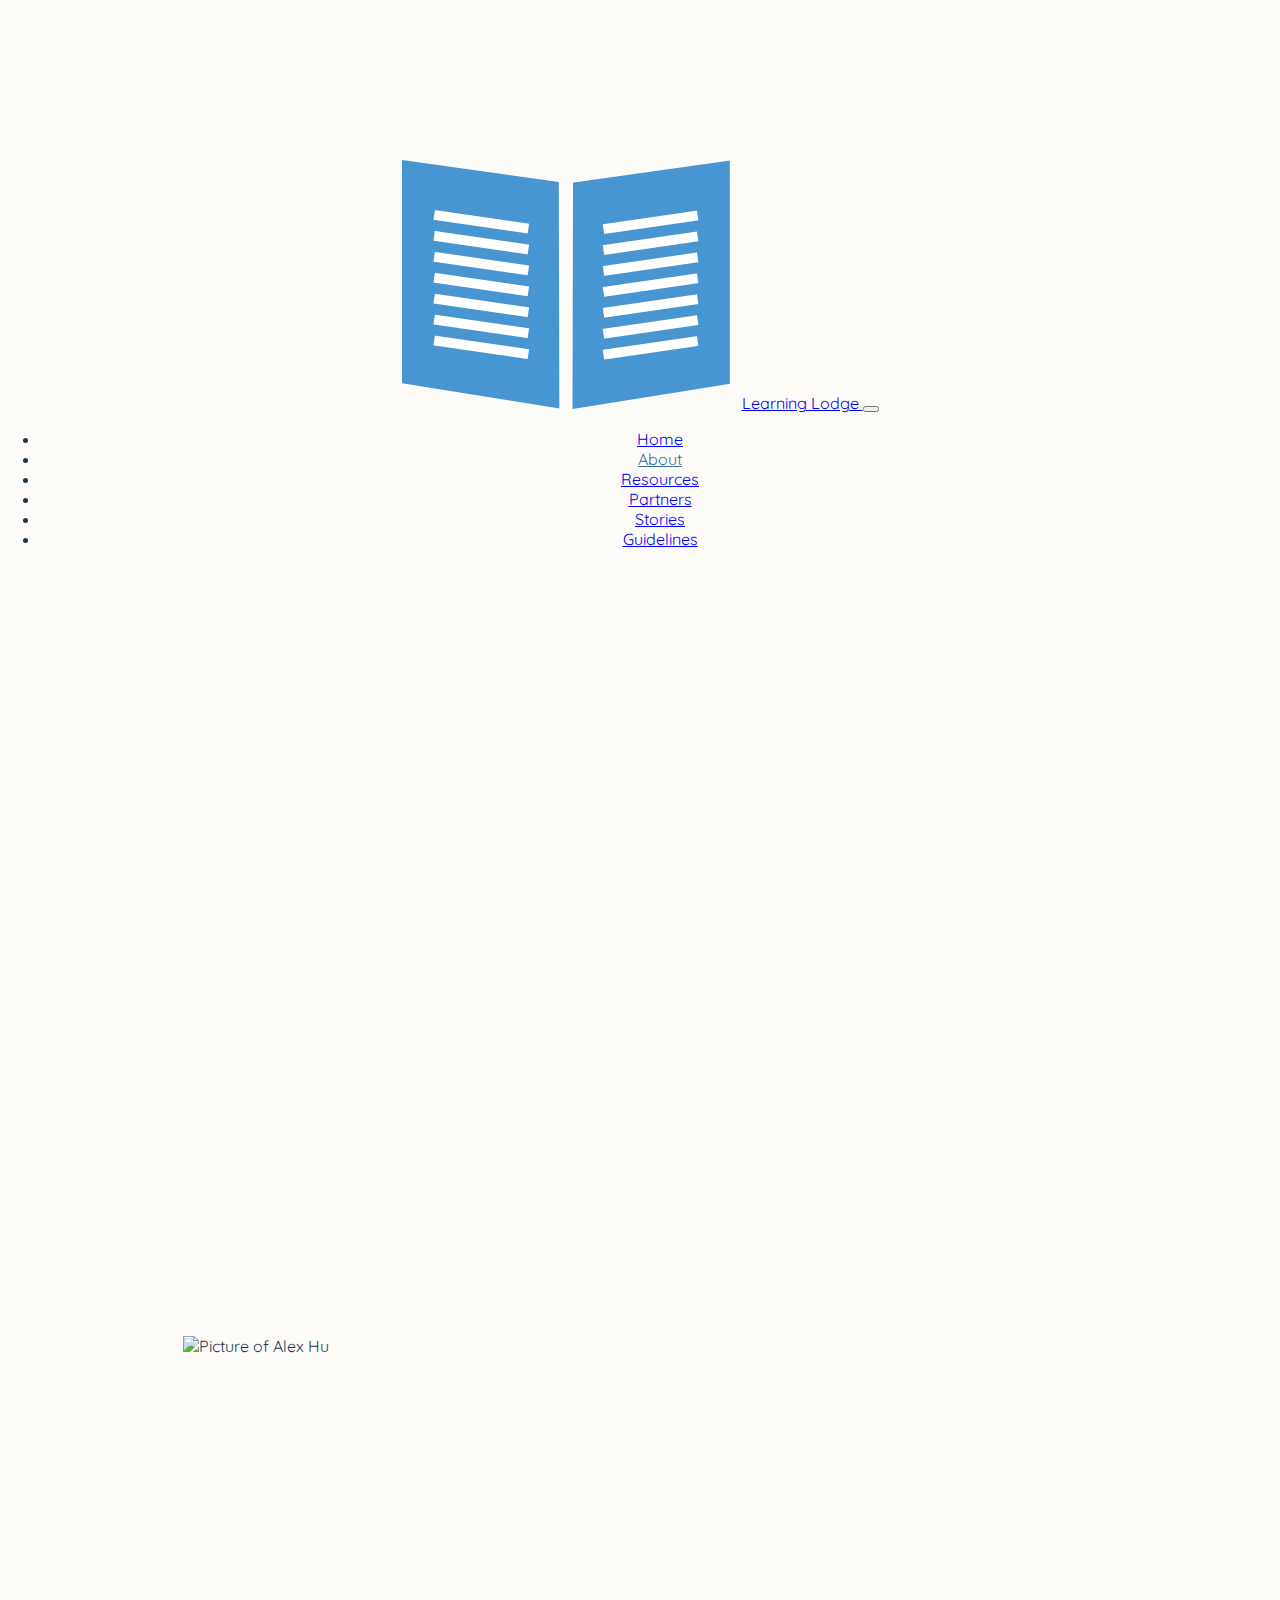
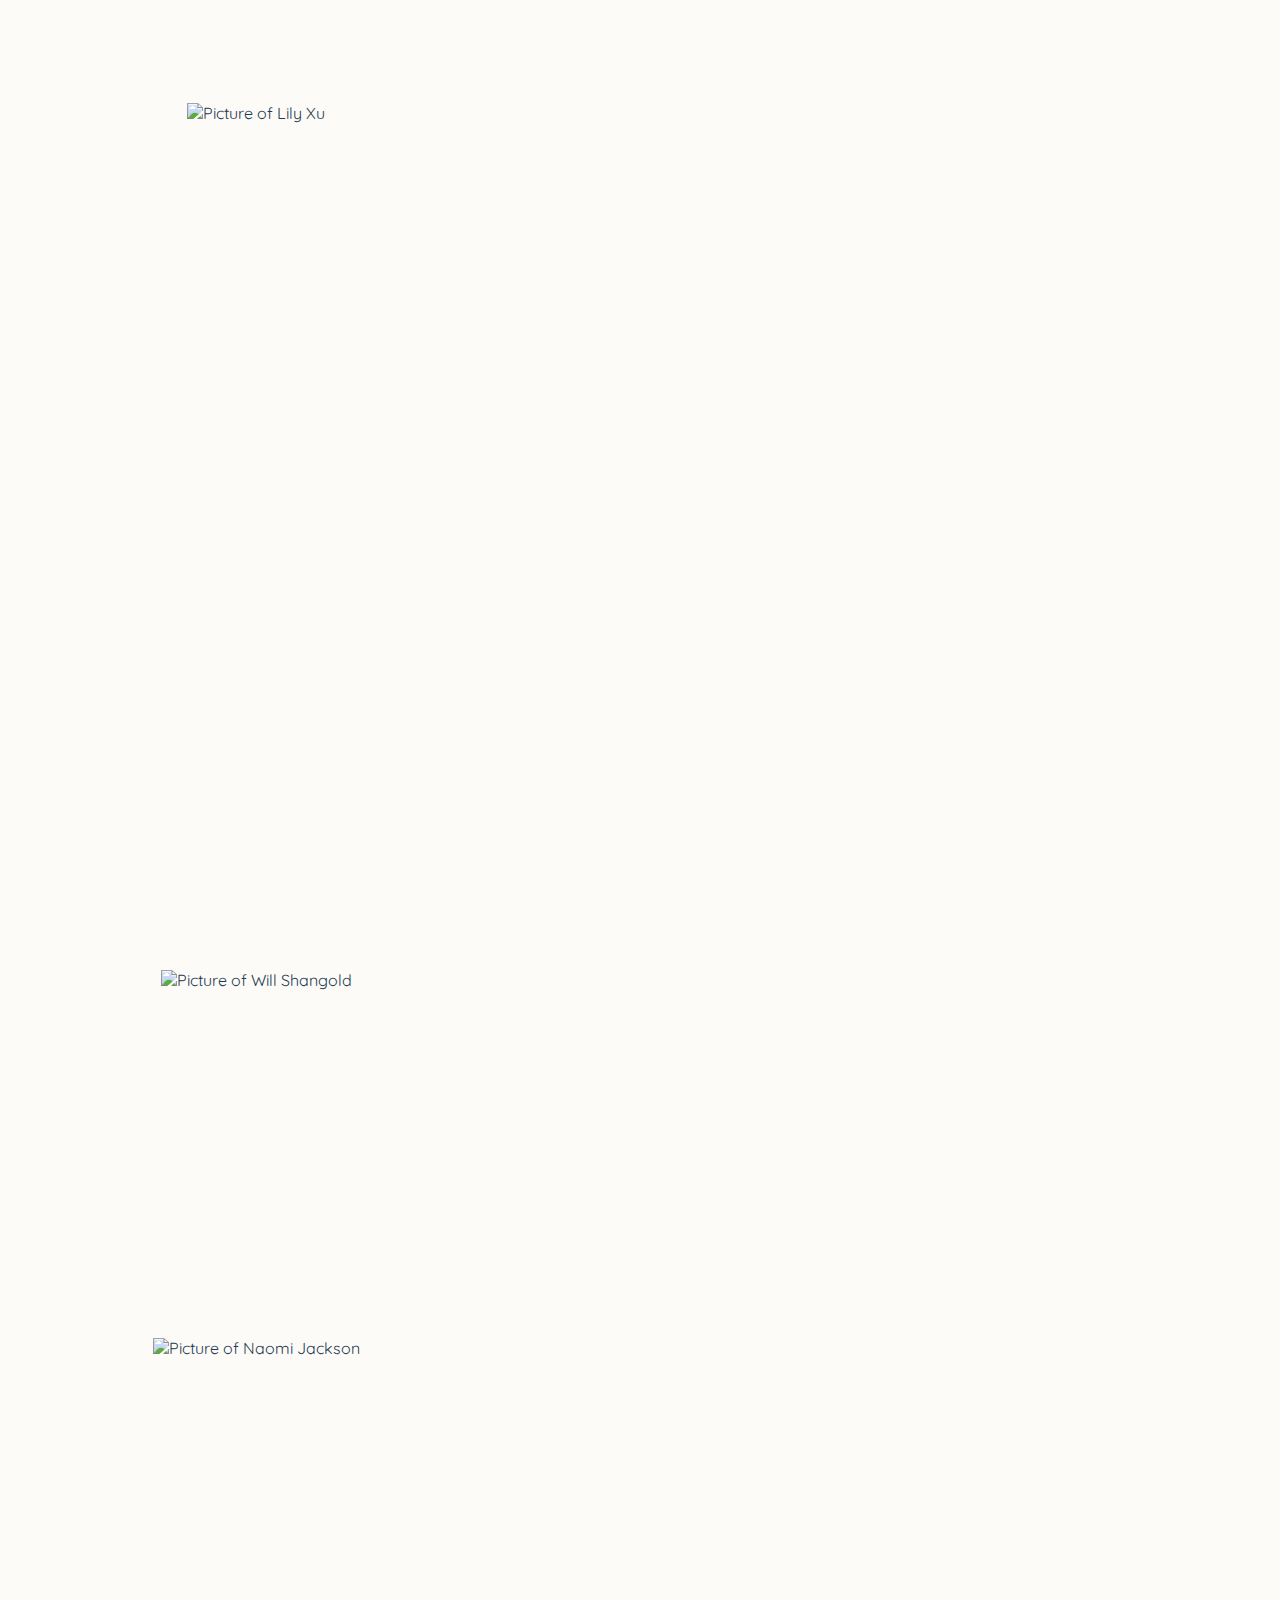
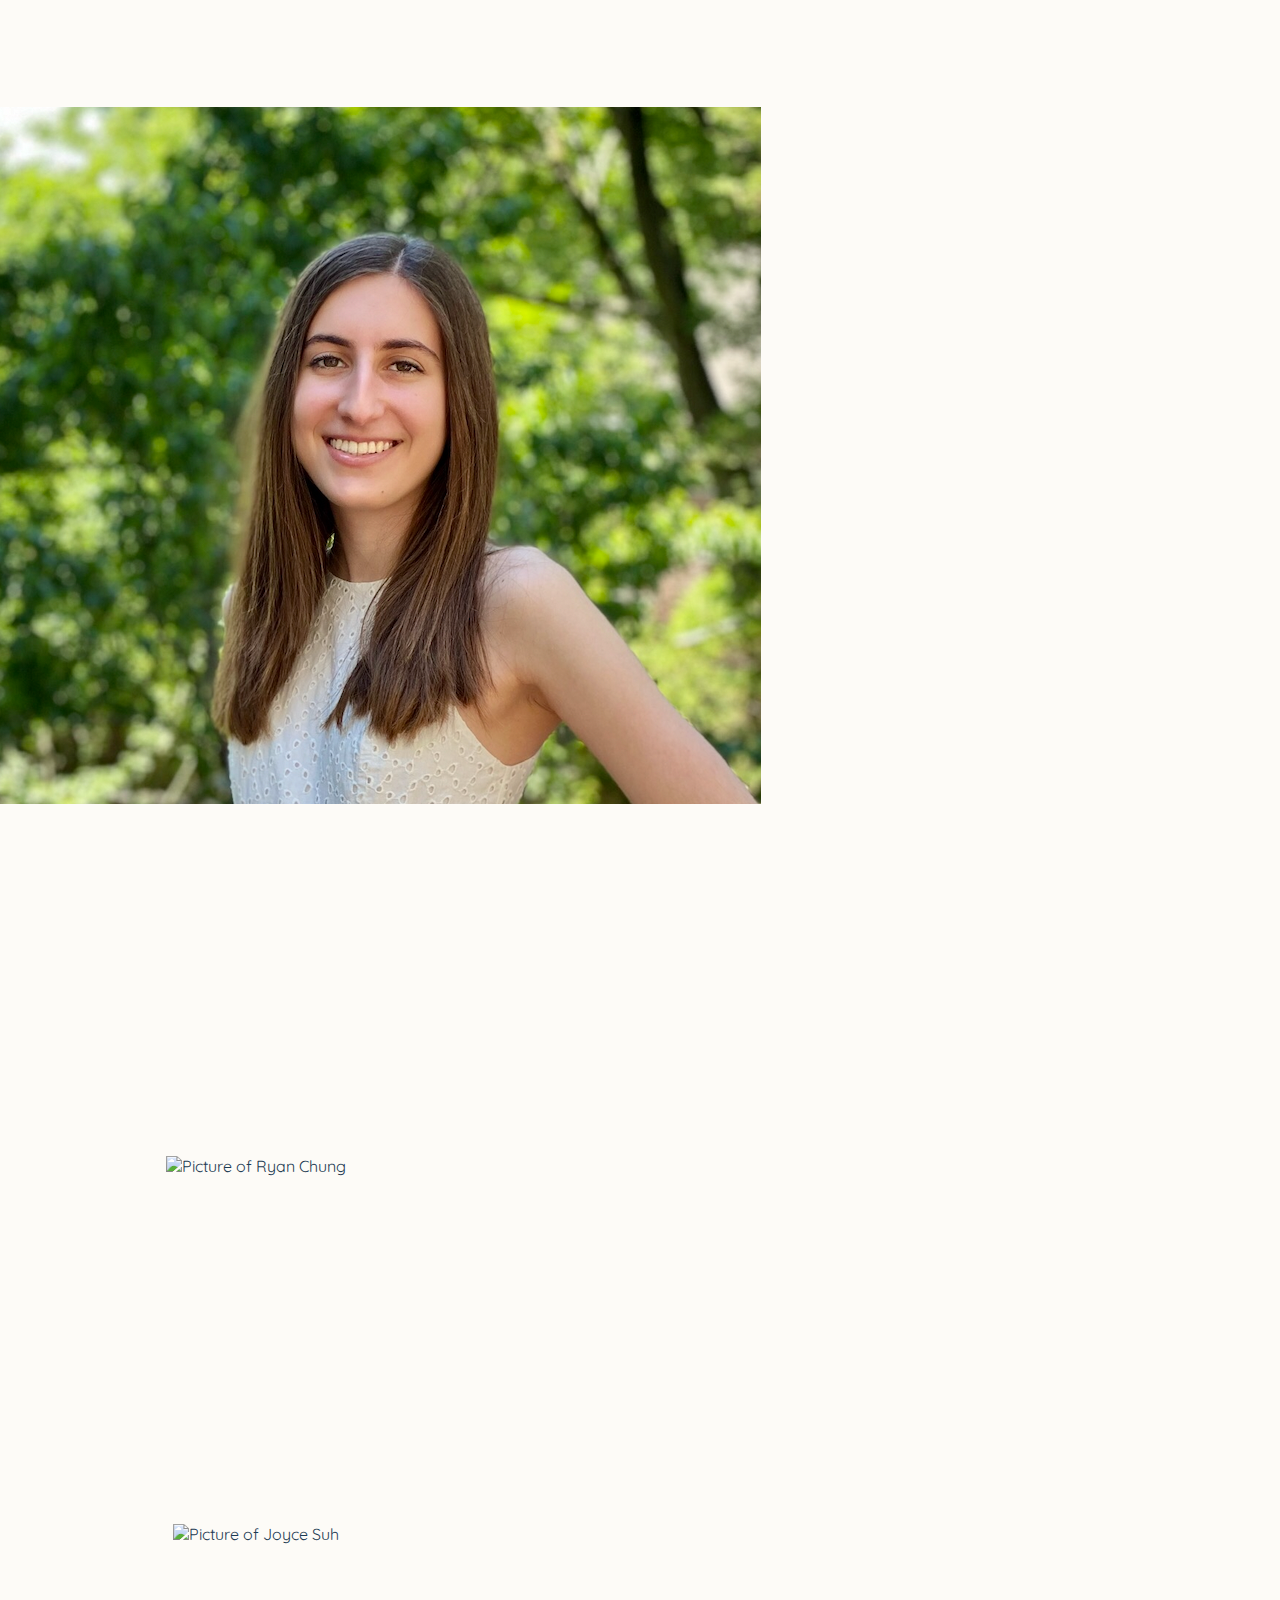
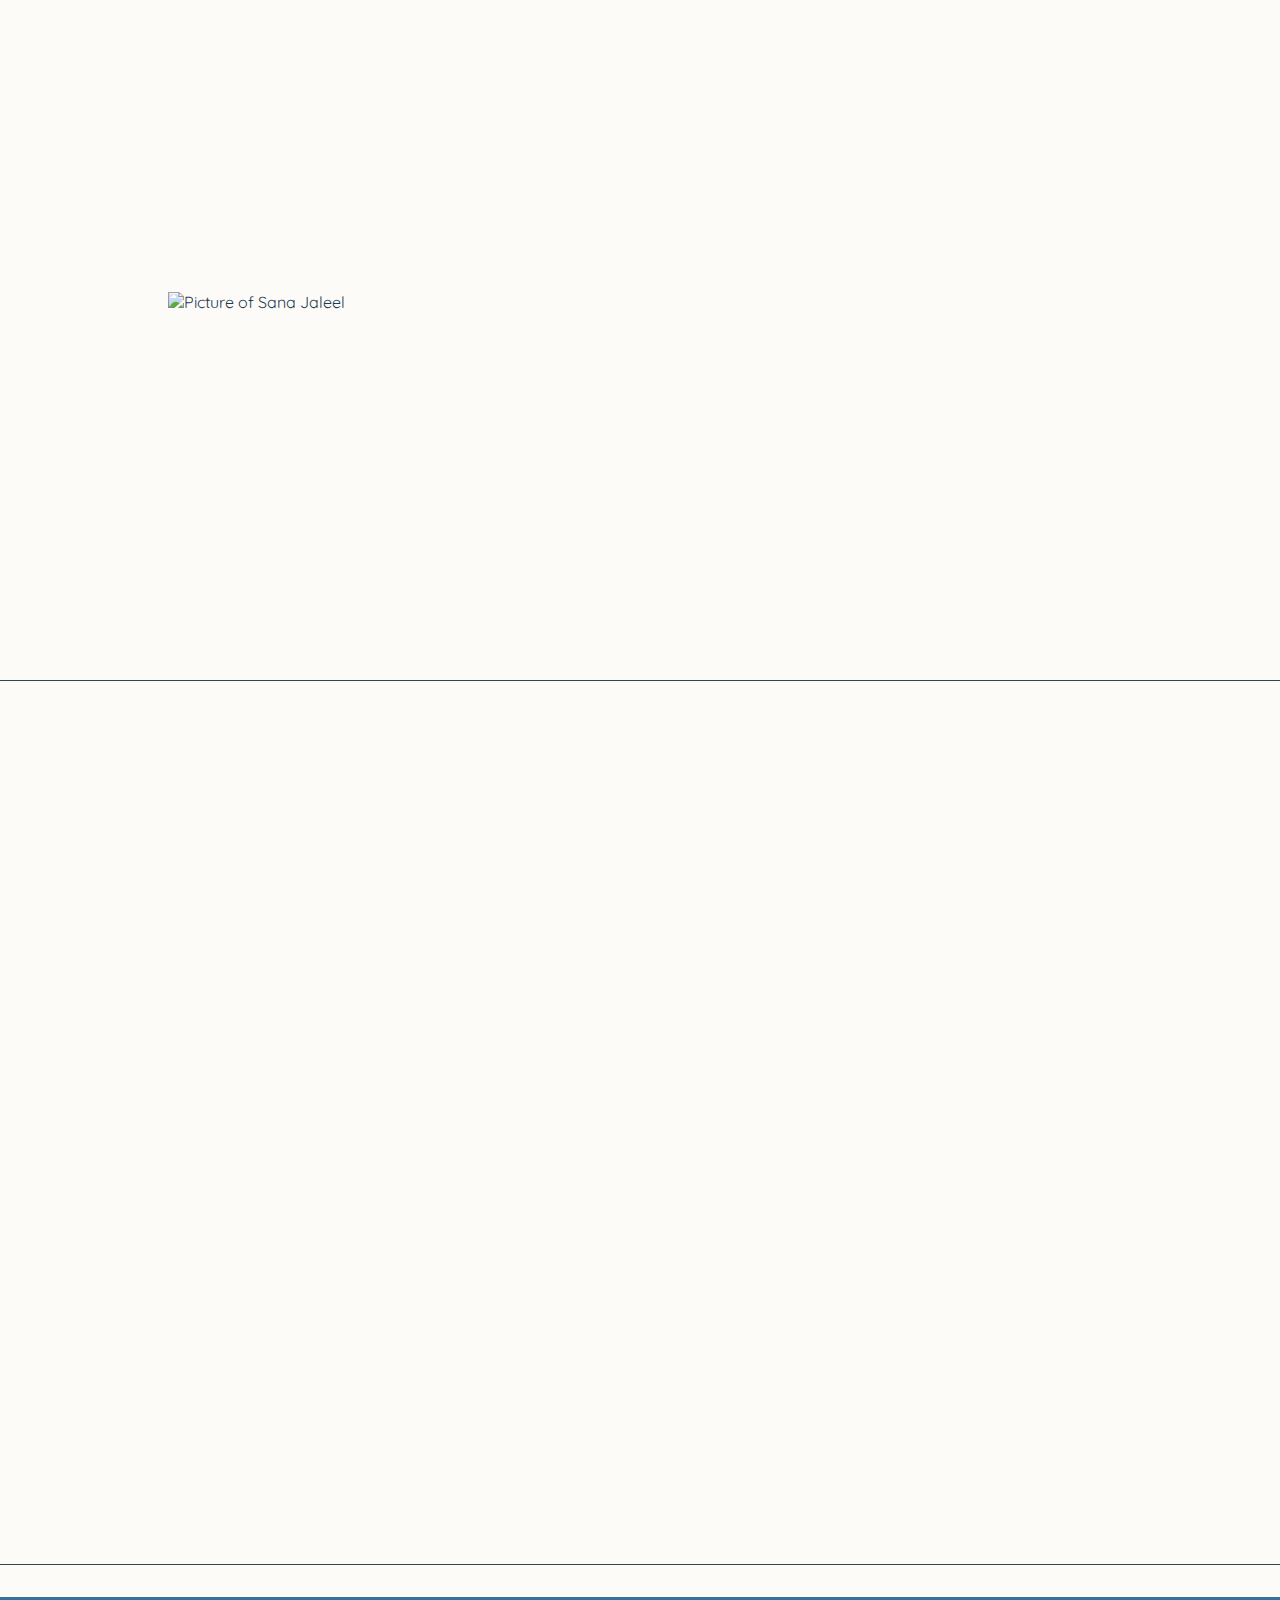
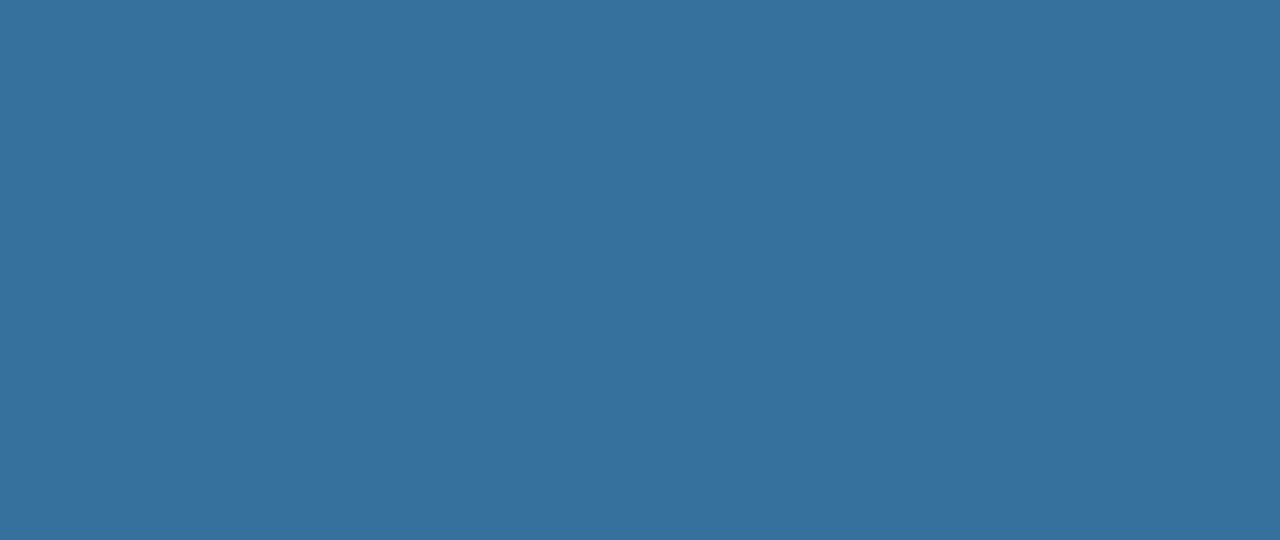
==== commit 30ecdae9: "added exec titles to about.html" ====
--- a/about.html
+++ b/about.html
@@ -128,14 +128,13 @@
                 <img src="./images/members/will-2.jpeg" class="card-img-top" alt="Picture of Will Shangold">
                 <div class="card-body scrollFade">
                     <h5 class="card-title">Will Shangold</h5>
+                    <h6 class="card-subtitle py-1">President</h6>
                     <p class="card-text">
                         <span>Will</span> is a current student at Washington University in St. Louis ('24) in the
-                        College of Arts and Sciences.
+                        McKelvey School of Engineering, majoring in Computer Science with a minor in History.
                         He grew up and currently resides in East Setauket, NY and has volunteered for various
-                        organizations, including Campus Y,
-                        the American Cancer Society-Cancer Action Network, and Earthwatch. Outside the classroom, Will
-                        enjoys playing guitar and piano, going on walks, and watching movies.
-                        He is majoring in Computer Science, with a minor in History.
+                        organizations, including Campus Y, the American Cancer Society-Cancer Action Network, and Earthwatch. 
+                        Outside the classroom, Will enjoys playing guitar and piano, going on walks, and watching movies.
                     </p>
                 </div>
             </div>
@@ -143,6 +142,7 @@
                 <img src="./images/members/naomi.jpeg" class="card-img-top" alt="Picture of Naomi Jackson">
                 <div class="card-body scrollFade">
                     <h5 class="card-title">Naomi Jackson</h5>
+                    <h6 class="card-subtitle py-1">Vice President of Outreach</h6>
                     <p class="card-text">
                         <span>Naomi</span> is a third-year student at Washington University in St. Louis ('23), majoring in Finance and Organizational & Strategic Management. 
                         She has volunteered for Books and Basketball, Big Brothers Big Sisters, and was a service member for AmeriCorps in her hometown. 
@@ -157,6 +157,7 @@
                 <img src="./images/members/gabby" class="card-img-top" alt="Picture of Gabby Hyman">
                 <div class="card-body scrollFade">
                     <h5 class="card-title">Gabby Hyman</h5>
+                    <h6 class="card-subtitle py-1">Vice President of Recruitment</h6>
                     <p class="card-text">
                         Hi! I'm <span>Gabby</span> and I'm a sophomore from outside of Boston, MA. 
                         I'm in the College of Arts and Sciences and I plan to major in Environmental Policy and History with a minor in Spanish. 
@@ -169,6 +170,7 @@
                 <img src="./images/members/ryan.jpeg" class="card-img-top" alt="Picture of Ryan Chung">
                 <div class="card-body scrollFade">
                     <h5 class="card-title">Ryan Chung</h5>
+                    <h6 class="card-subtitle py-1">Vice President of Logistics</h6>
                     <p class="card-text">
                         <span>Ryan</span> is an undergraduate at Washington University in St. Louis ('22) majoring in Philosophy-Neuroscience-Psychology. 
                         He grew up in Phoenix, AZ and has volunteered for Phoenix Asylum Seekers, Project C.A.R.E, Banner University Medical Center, and continues as a volunteer for Learning Lodge.
@@ -183,6 +185,7 @@
                 <img src="./images/members/ryan.jpeg" class="card-img-top" alt="Picture of Joyce Suh">
                 <div class="card-body scrollFade">
                     <h5 class="card-title">Joyce Suh</h5>
+                    <h6 class="card-subtitle py-1">Vice President in Training</h6>
                     <p class="card-text">
                         <span>Ryan</span> is an undergraduate at Washington University in St. Louis ('22) majoring in Philosophy-Neuroscience-Psychology. 
                         He grew up in Phoenix, AZ and has volunteered for Phoenix Asylum Seekers, Project C.A.R.E, Banner University Medical Center, and continues as a volunteer for Learning Lodge.
@@ -194,6 +197,7 @@
                 <img src="./images/members/sana.JPG" class="card-img-top" alt="Picture of Sana Jaleel">
                 <div class="card-body scrollFade">
                     <h5 class="card-title">Sana Jaleel</h5>
+                    <h6 class="card-subtitle py-1">Vice President in Training</h6>
                     <p class="card-text">
                         <span>Sana</span> is a current sophomore at Washington University in St. Louis (’24) majoring in biology, and minoring in psychological & brain sciences, and women, gender, and sexuality studies. 
                         She grew up in Dallas, Texas. Apart from learning lodge, she has mentored students as a PLTL leader and matched academic mentor. 
--- a/style.css
+++ b/style.css
@@ -945,6 +945,10 @@
     color:#36719E;
 }
 
+#group_founders .card-subtitle {
+    color:#36719E;
+}
+
 
 /* #group_founders .row img {
     width: 100%;
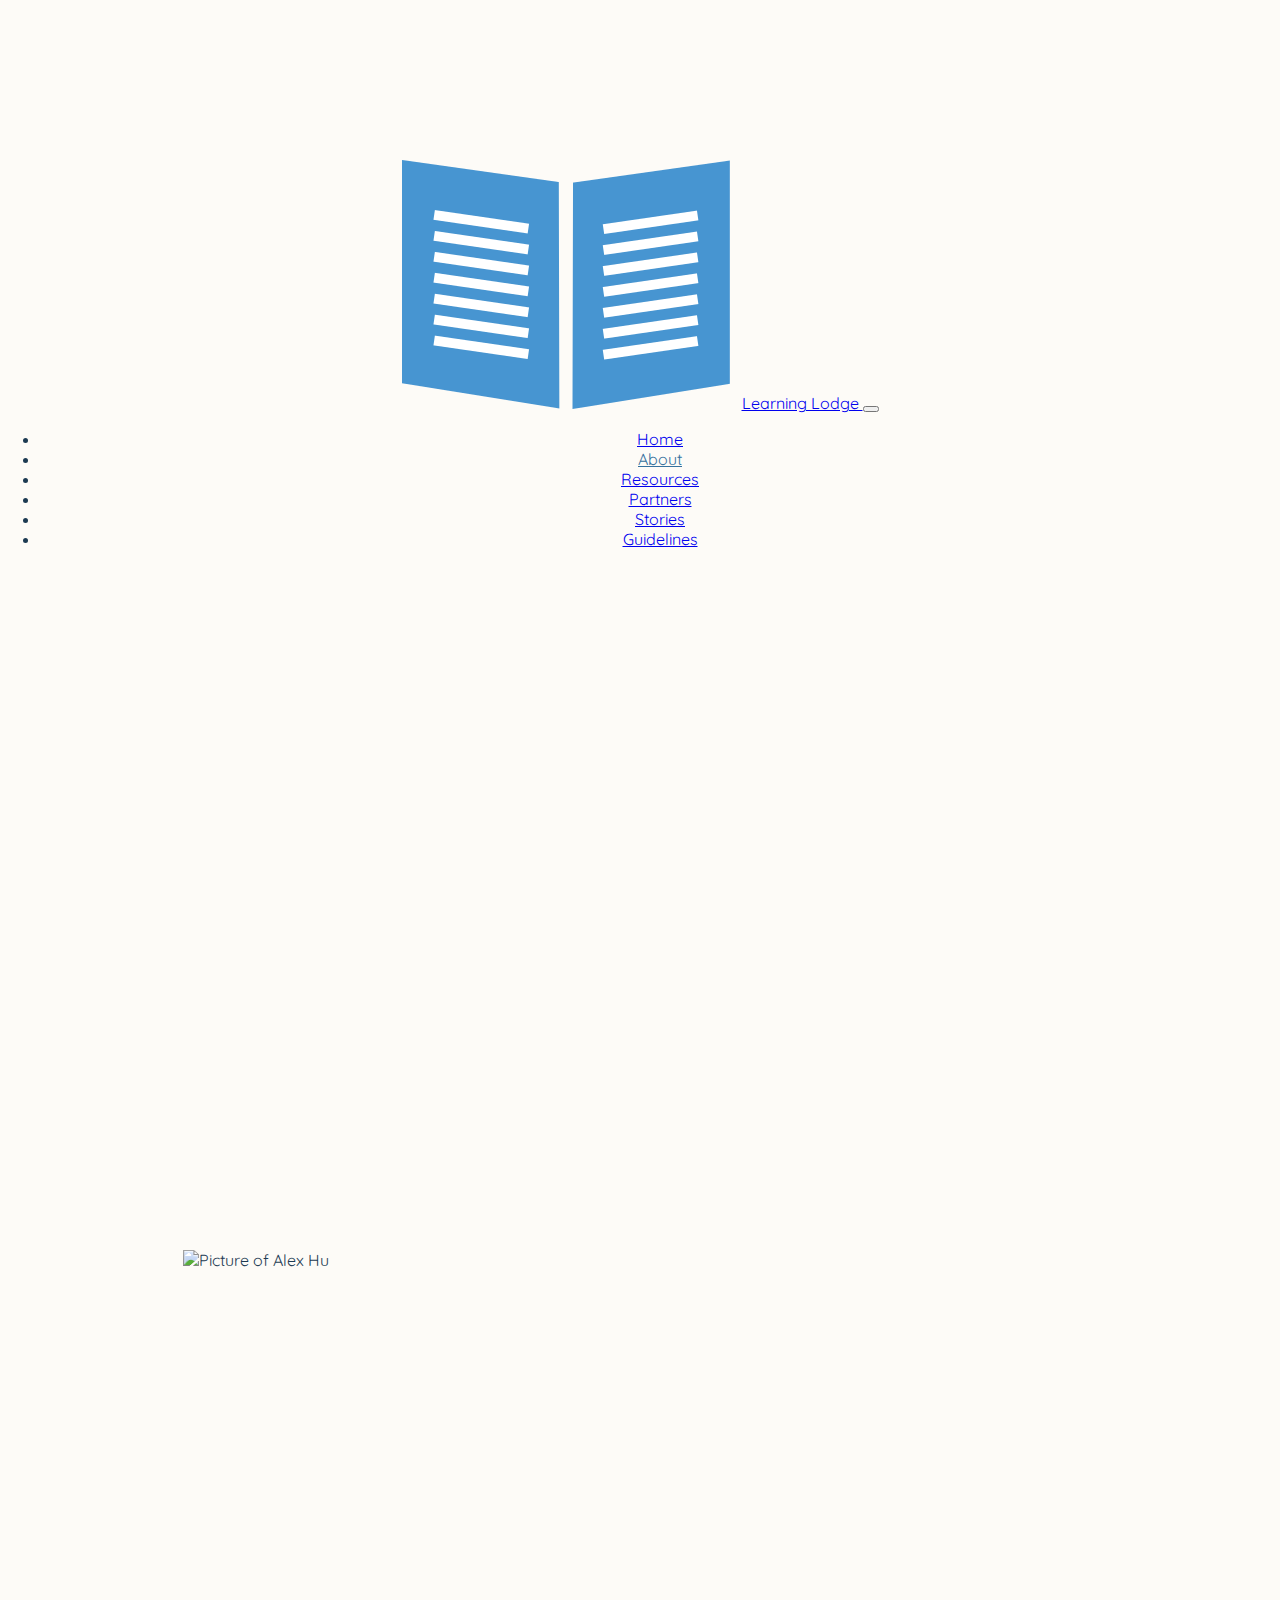
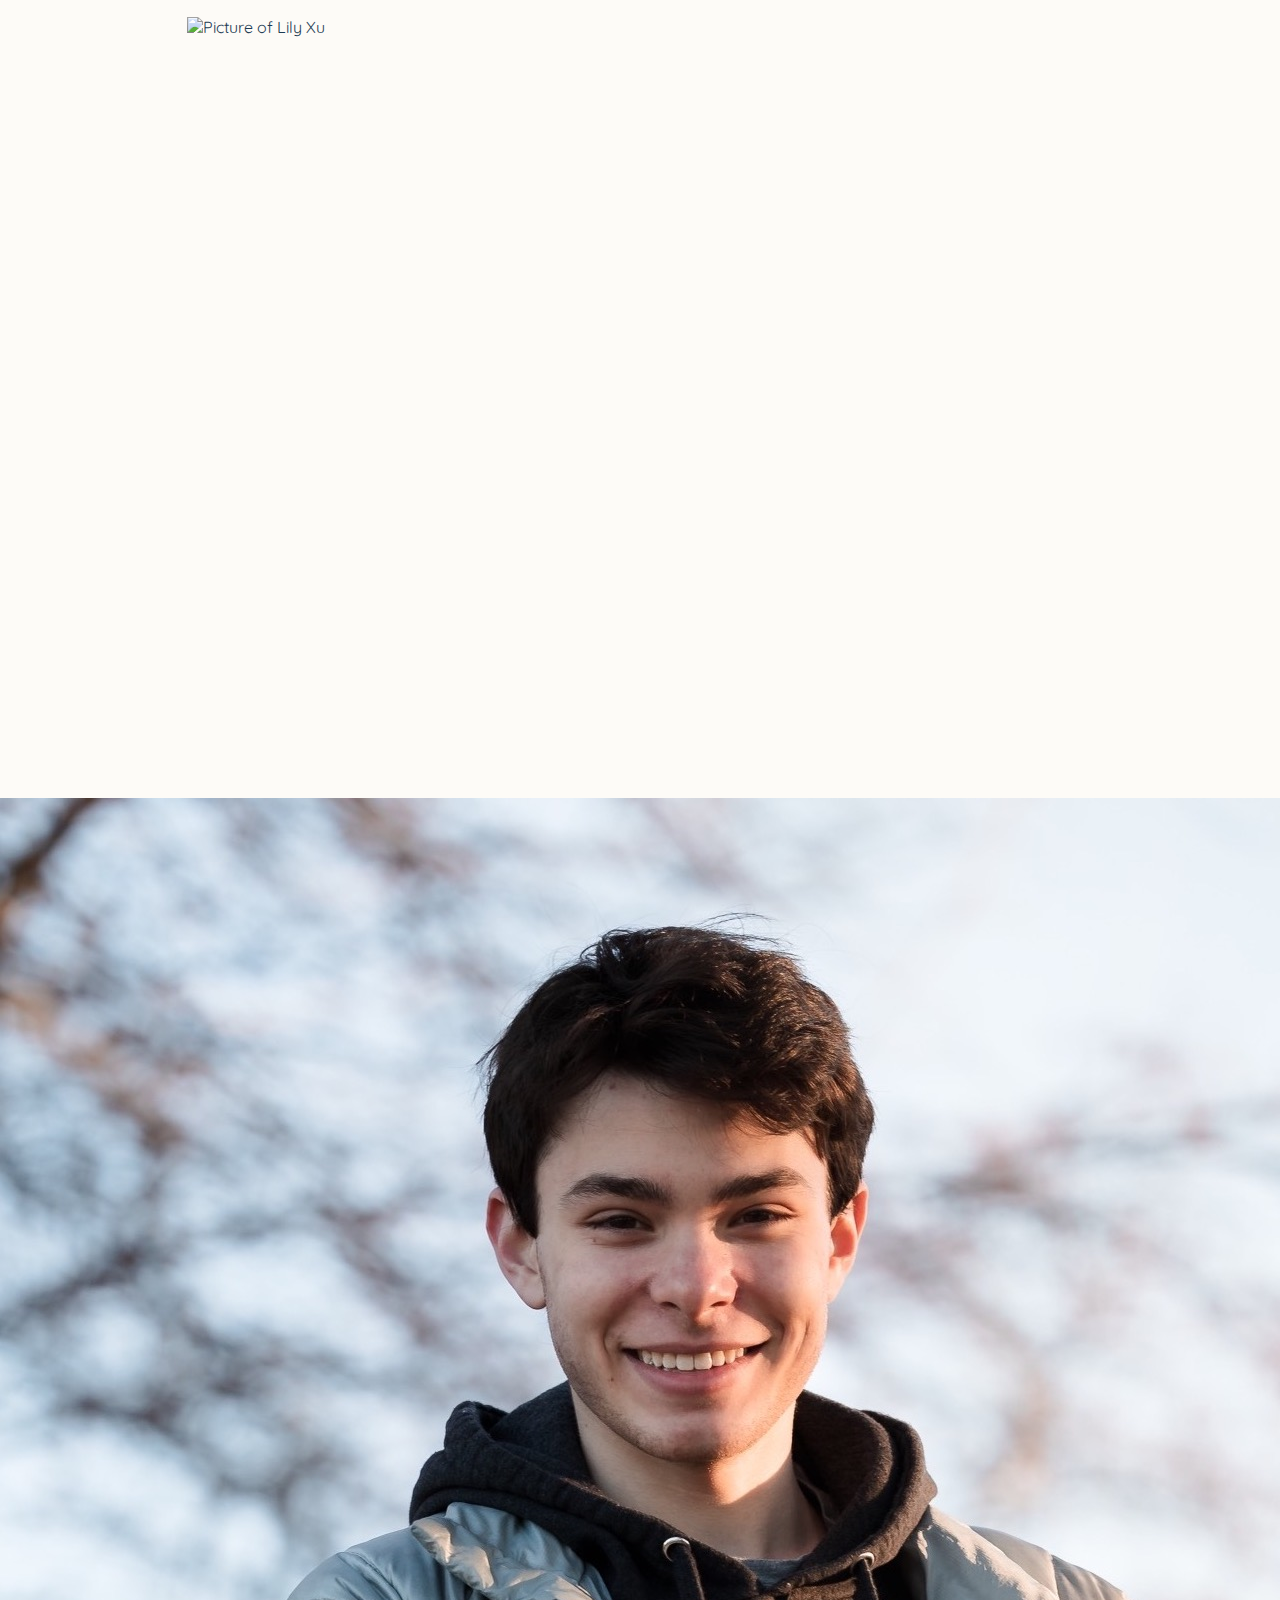
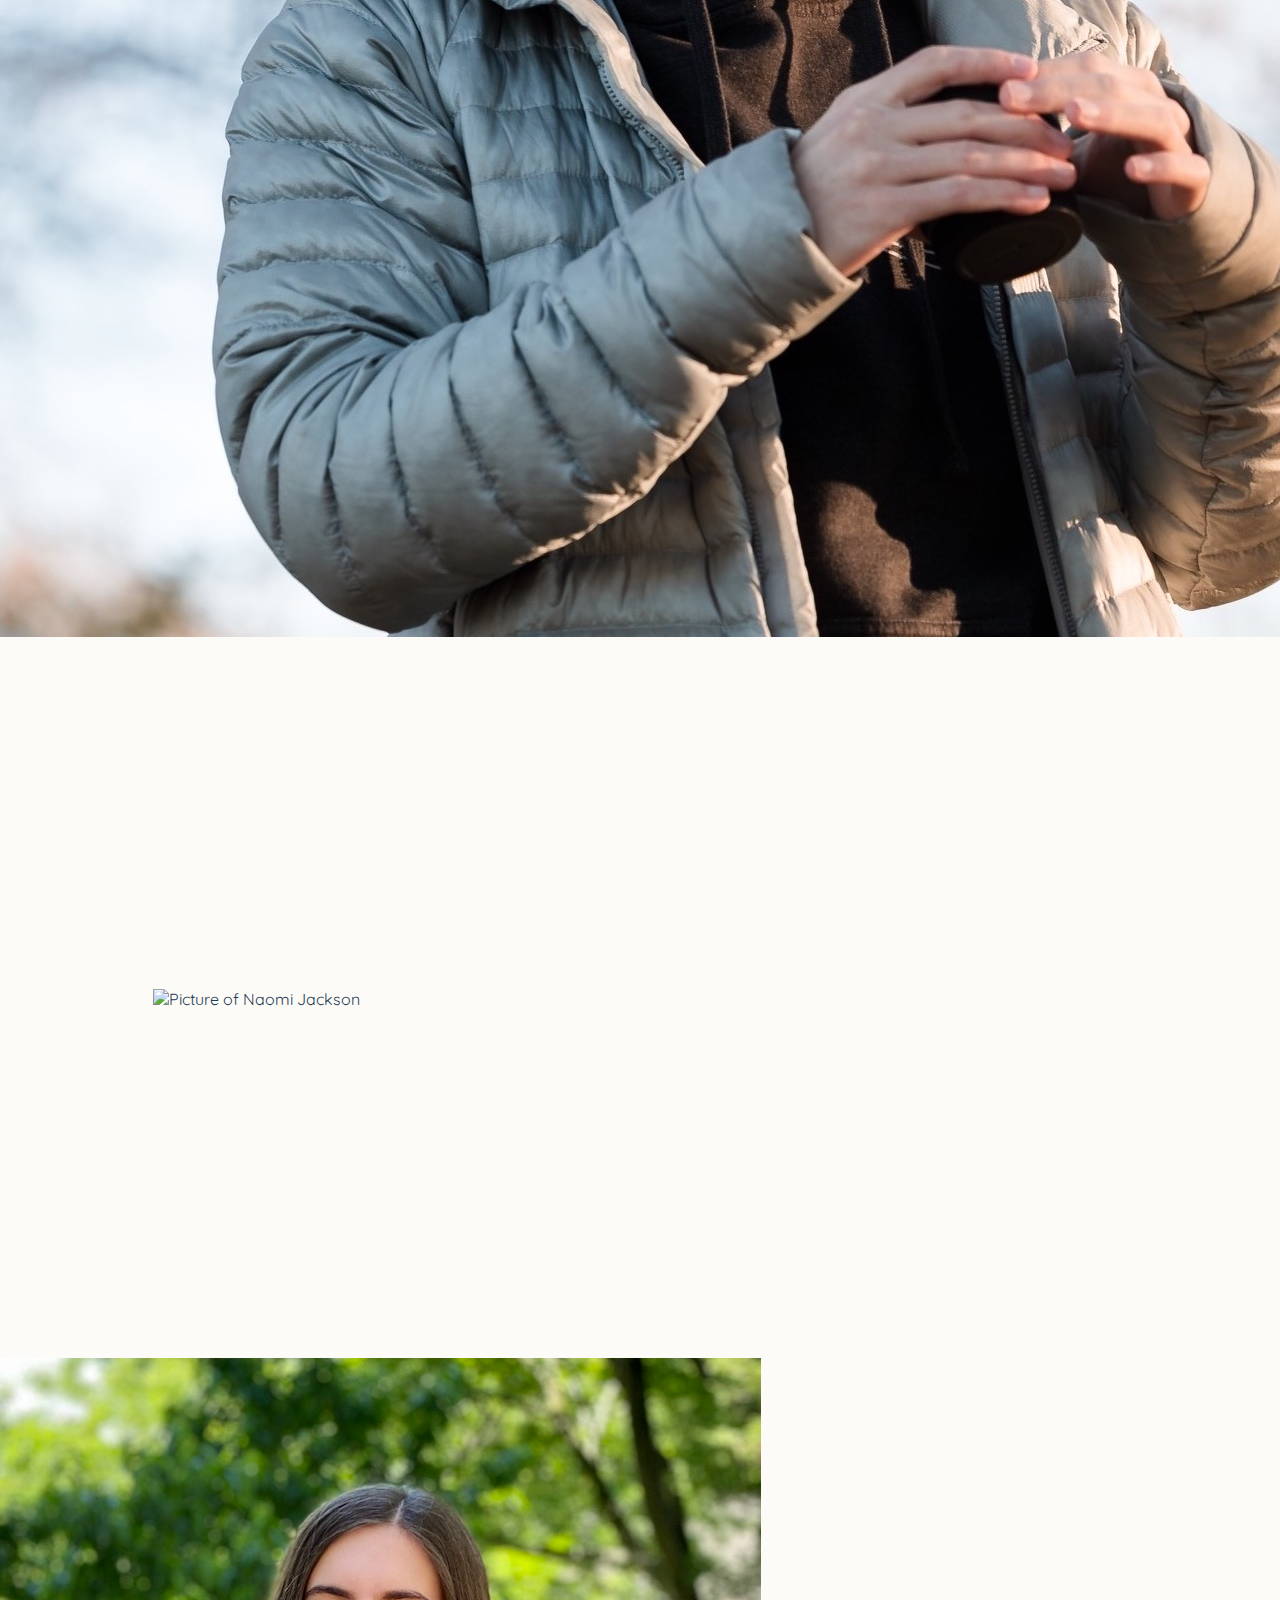
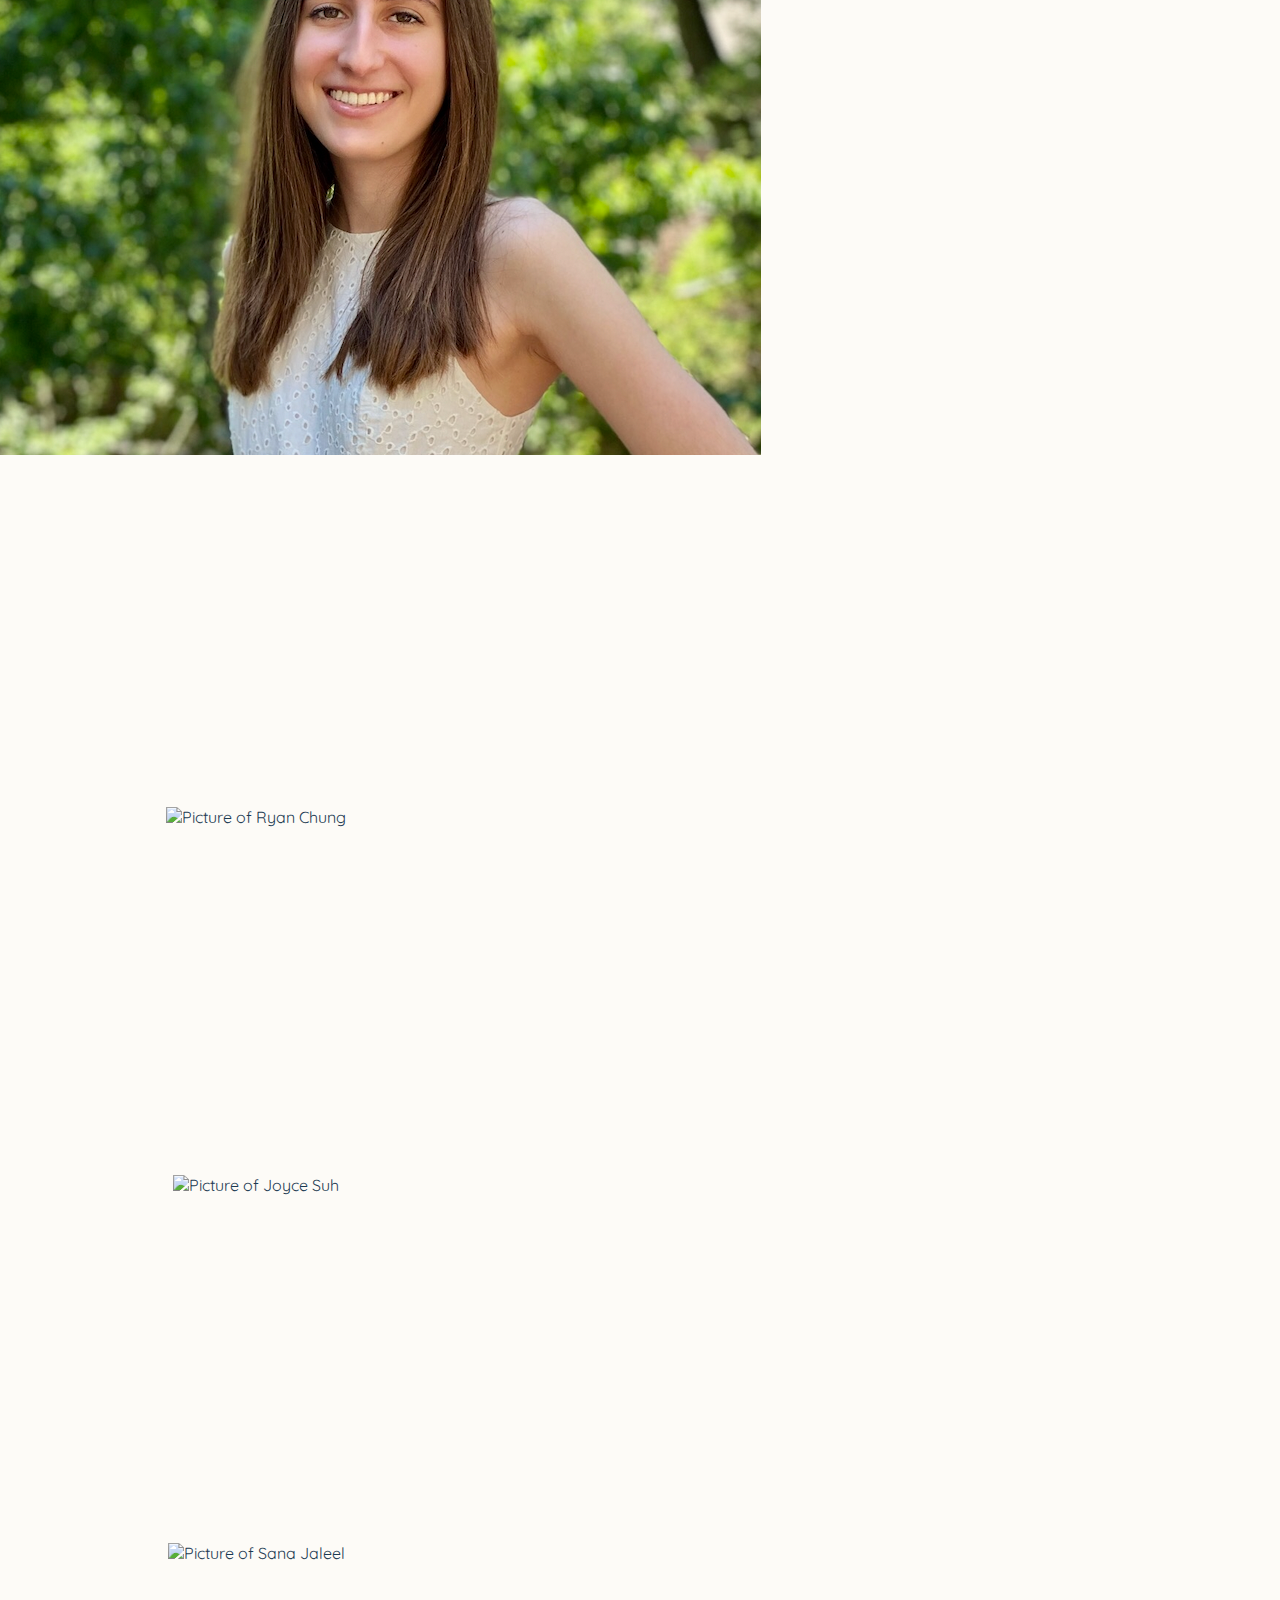
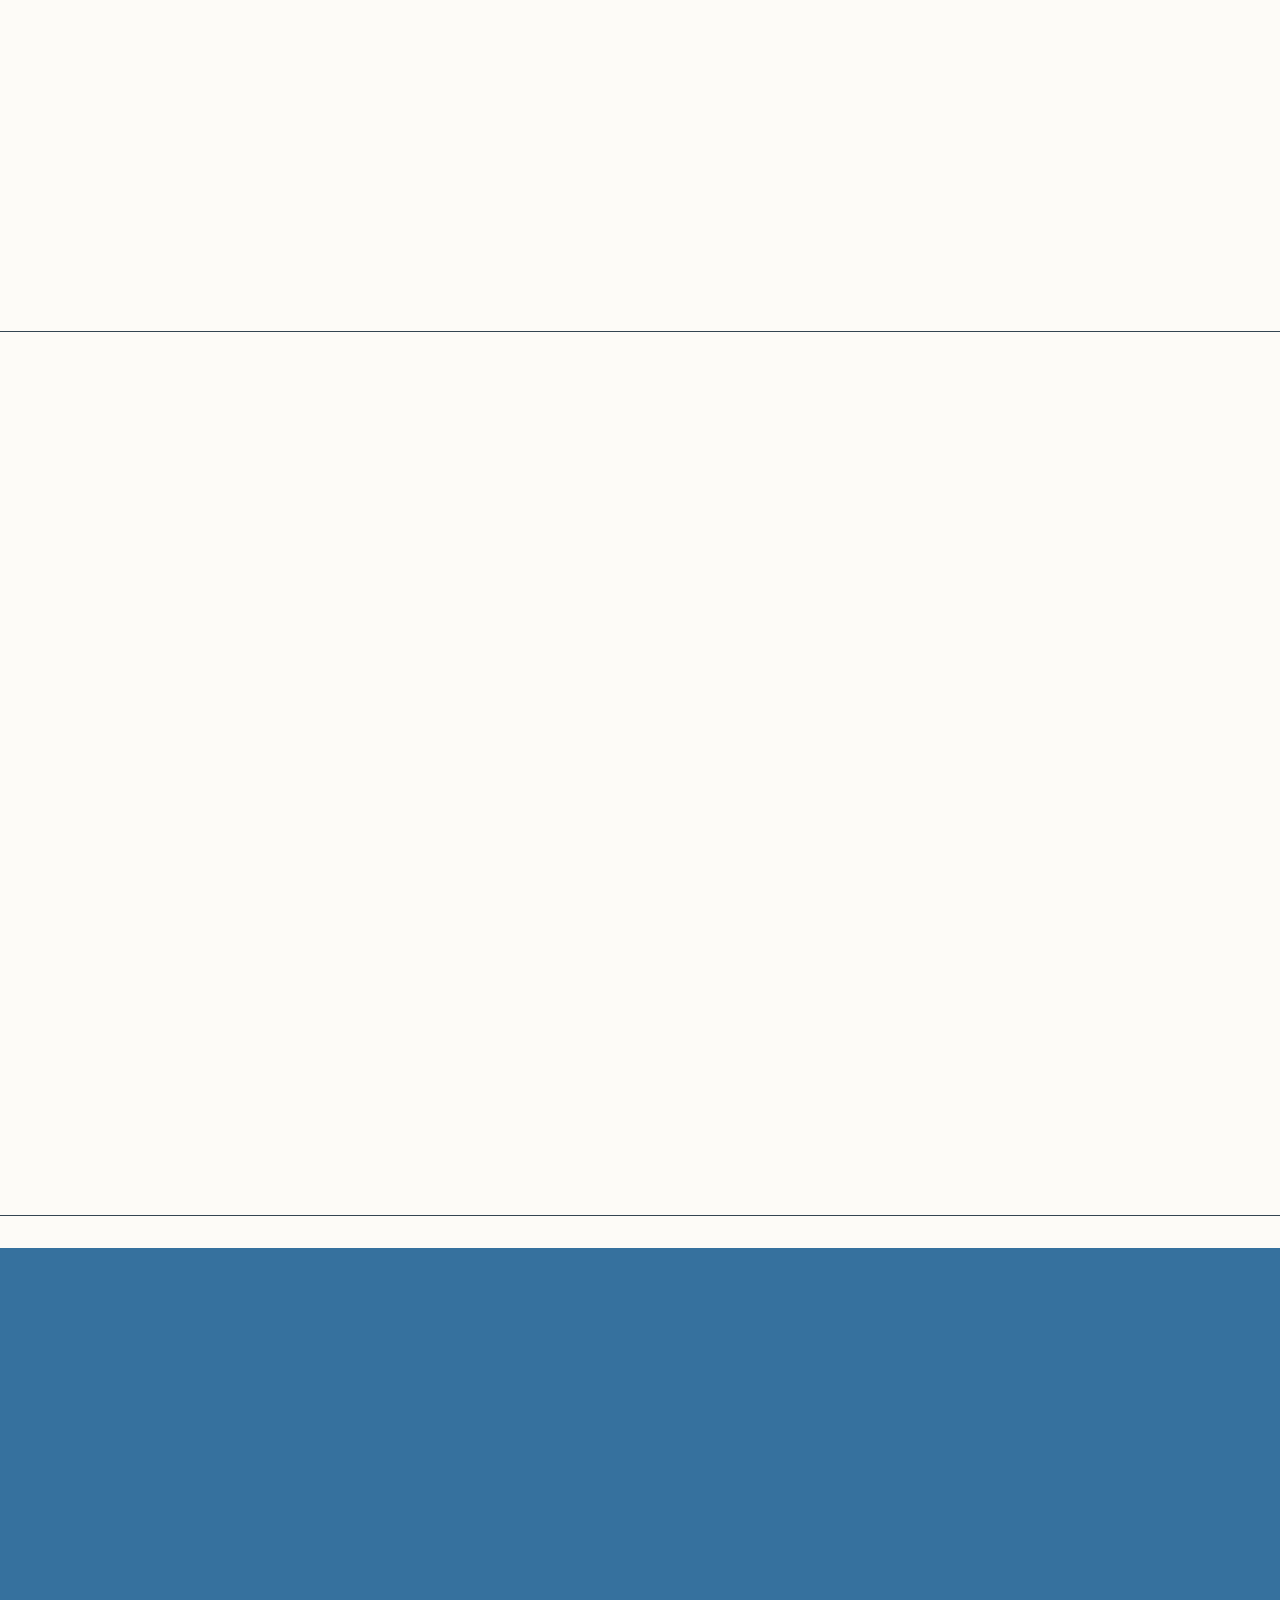
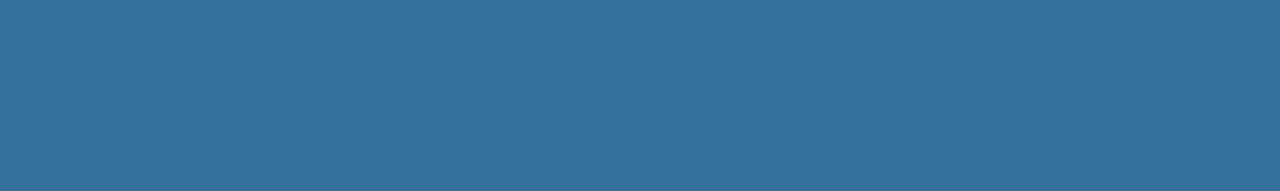
==== commit 43ccbfd8: "made all titles (for diff pages) similar" ====
--- a/about.html
+++ b/about.html
@@ -4,6 +4,7 @@
 <head>
     <title>About — Learning Lodge</title>
     <meta charset="utf-8">
+    <link rel="icon" type="image/x-icon" href="images/ll-favicon.ico">
     <meta name="viewport" content="width=device-width, initial-scale=1">
     <link href="style.css" type="text/css" rel="stylesheet">
     <link href="navbar.css" type="text/css" rel="stylesheet">
@@ -41,7 +42,7 @@
                         <a class="nav-link active secondary" href="resources.html">Resources</a>
                     </li>
                     <li class="nav-item underline-links">
-                        <a class="nav-link active secondary" href="news.html">Partners</a>
+                        <a class="nav-link active secondary" href="news2.html">Partners</a>
                     </li>
                     <li class="nav-item underline-links">
                         <a class="nav-link active secondary" href="stories.html">Stories</a>
@@ -123,12 +124,12 @@
             <h1 class="scrollFade">Executive Board</h1>
         </div>
         <!-- Group Founders Names/Pics-->
-        <div class="row justify-content-around">
-            <div class="card" style="width: 40vw; min-width: 400px; background-color: #FDFBF7;">
-                <img src="./images/members/will-2.jpeg" class="card-img-top" alt="Picture of Will Shangold">
+        <div class="row justify-content-around"> 
+            <div class="card" style="width: 40vw; min-width: 400px; background-color: #FDFBF7;">
+                <img src="./images/members/will-2.JPEG" class="card-img-top" alt="Picture of Will Shangold">
                 <div class="card-body scrollFade">
                     <h5 class="card-title">Will Shangold</h5>
-                    <h6 class="card-subtitle py-1">President</h6>
+                    <h6 class="card-subtitle py-1">President</h6> 
                     <p class="card-text">
                         <span>Will</span> is a current student at Washington University in St. Louis ('24) in the
                         McKelvey School of Engineering, majoring in Computer Science with a minor in History.
@@ -219,7 +220,7 @@
             <div class="col-sm-4 scrollFade">
                 <h2>Who We Are</h2>
             </div>
-            <div class="col-sm-8 scrollFade">
+            <div class="col-sm-8 mx-auto px-auto scrollFade">
                 <p>We are a group of college students who are offering free online tutoring sessions over video chat to
                     elementary school and middle school students.
                     After seeing COVID-19 cancel schools in many locations, we want to continue supporting our
@@ -251,7 +252,7 @@
                 <h2>Overview</h2>
                 <a href="about.html">About</a>
                 <a href="mailto:ElementaryOnlineTutoring@gmail.com">Contact Us</a>
-                <a href="news.html">In the News / Partners</a>
+                <a href="news2.html">In the News / Partners</a>
                 <a href="guidelines.html">Guidelines</a>
                 <a href="resources.html">Resources</a>
             </div>
--- a/style.css
+++ b/style.css
@@ -574,7 +574,7 @@
 
 .container-4 .col-sm-10 > h1 {
     margin-top: 1rem;
-    font-weight: 600;
+    font-weight: 400;
     padding-left: 1rem;
     padding-right: 1rem;
     padding-bottom:2.5rem;
@@ -925,7 +925,9 @@
     /* margin-top: 10rem; */
     padding-top: 10rem;
     padding-bottom: 7rem;
-    font-size: 600%;
+    /* font-size: 600%; */
+    font-size: 4vmax;
+    font-weight: 400;
     text-align: center;
     width: 100%;
 
@@ -1028,8 +1030,8 @@
     /* font-size: 180%; */
     font-size: 2vw;
     padding-top: 2rem;
-    padding-right: 4rem;
-    padding-left: 1rem;
+    padding-right: 2.5rem;
+    padding-left: 2.5rem;
 }
 
 #group_founders #who_we_are p span {
@@ -1071,7 +1073,9 @@
     font-family: 'Quicksand', sans-serif;
     background-color: #FDFBF7;
     padding-top: 10rem;
-    font-size: 6vw;
+    /* font-size: 6vw; */
+    font-size: 4vmax;
+    font-weight: 400;
     text-align: center;
     width: 100%;
 
@@ -1181,8 +1185,10 @@
 }
 
 #guidelines_list h1 {
-    margin-bottom: 4.5rem;
-    font-size: 6vw;
+    margin-bottom: 2rem;
+    /* font-size: 6vw; */
+    font-size: 4vmax;
+    font-weight: 400;
     width: 80vw;
     margin-left: auto;
     margin-right: auto;
@@ -1190,8 +1196,9 @@
 
 #guidelines_list h1 + h2 {
     color:#36719E;
-    margin-bottom: 3rem;
-    font-size: 3vw;
+    margin-bottom: 4rem;
+    /* font-size: 3vw; */
+    font-size: 2vmax;
     width: 80vw;
     margin-left: auto;
     margin-right: auto;
@@ -1200,7 +1207,8 @@
 #guidelines_list h2 + p {
     text-align: left;
     margin-left: 6%;
-    font-size: 2vw;
+    /* font-size: 2vw; */
+    font-size: 1vmax;
     width: 80vw;
     margin-left: auto;
     margin-right: auto;
@@ -1208,8 +1216,9 @@
 
 #guidelines_list h3 {
     /* font-size: 35px; */
-    font-size: 3vw;
-    font-weight: bold;
+    font-size: 2vmax;
+    font-weight: 400;
+    /* color:#36719E; */
 }
 
 #guidelines_list ol {
@@ -1222,19 +1231,21 @@
 
 #guidelines_list ol li {
     /* font-size:35px; */
-    font-size: 3vw;
+    /* font-size: 3vw; */
+    font-size: 1vmax;
     padding-right: 3rem;
 }
 
 #guidelines_list h4 {
     /* font-size:25px; */
-    font-size: 2vw;
-    font-weight: bold;
+    font-size: 1.7vmax;
+    font-weight: 400;
+    color:#36719E;
 }
 
 #guidelines_list p {
     /* font-size:20px; */
-    font-size: 1.2vw;
+    /* font-size: 1.2vw; */
     font-family: 'Bitter', serif;
 }
 
@@ -1305,12 +1316,12 @@
     margin-right: auto;
 }
 
-#news_list h1 + h2 + h3 {
+#news_list h2 + h3 {
     color:#36719E;
     padding-bottom: 3rem;
-    /* margin-bottom: 3rem; */
-    font-size: 1.5vw;
-    width: 80vw;
+    font-size: 1.0vw;
+    /* width: 80vw; */
+    width: fit-content;
     margin-left: auto;
     margin-right: auto;
     text-align: center;
@@ -1358,7 +1369,6 @@
 /* The Record */
 
 #the_record {
-    /* background-color: #4795D1; */
     width: 100vw;
     
     
@@ -1366,7 +1376,6 @@
 }
 
 #the_record .col-sm-6 {
-    /* background-color: #4795D1; */
     overflow: visible;
     padding-top: 4rem;
     padding-bottom: 4rem;
@@ -1383,7 +1392,6 @@
     font-size: 4.5vw;
     width: 100%;
     text-align: center;
-    /* border: 1px solid red; */
     margin-top: 1rem;
     margin-bottom: 3rem;
 }
@@ -1396,7 +1404,6 @@
     margin-bottom: 3rem;
     width: 100%;
     text-align: center;
-    /* border: 1px solid red; */
 }
 
 #the_record .col-sm-4 h3 {
@@ -1407,7 +1414,6 @@
     margin-bottom: 3rem;
     width: 100%;
     text-align: center;
-    /* border: 1px solid red; */
 }
 
 #the_record .col-sm-4 a {
@@ -1421,7 +1427,6 @@
     color:#FDFBF7;
     border: none;
     box-shadow: 0.3rem 0.3rem #344552;
-    /* border: 1px solid red; */
 }
 
 #the_record .col-sm-4 a:hover {
@@ -1430,10 +1435,6 @@
 }
 
 #the_record img {
-    /* height: 30vw; */
-    /* height: 30rem; */
-    /* height: 50vh;
-    width:max-content; */
     height: inherit;
     width:32vw;
     margin-top: 3rem;
@@ -1471,7 +1472,6 @@
     font-size: 4.5vw;
     width: 100%;
     text-align: center;
-    /* border: 1px solid red; */
     margin-top: 1rem;
     margin-bottom: 3rem;
     background-color: #4795D1;
@@ -1486,7 +1486,6 @@
     width: 100%;
     text-align: center;
     background-color: #4795D1;
-    /* border: 1px solid red; */
 }
 
 #kmov_news .col-sm-4 h3 {
@@ -1501,11 +1500,6 @@
 }
 
 #kmov_news iframe {
-    /* height: 30vw; */
-    /* height: 30rem; */
-/*     
-    width:50vw;
-    height: 50vh; */
     height: inherit;
     min-height: 50vh;
     width:inherit;
@@ -1523,13 +1517,11 @@
 /* Learn To Be */
 
 #ltb {
-    /* background-color: #4795D1; */
     width: 100vw;
 
 }
 
 #ltb .col-sm-6 {
-    /* background-color: #4795D1; */
     overflow: visible;
     padding-bottom: 4rem;
     padding-top: 4rem;
@@ -1546,7 +1538,6 @@
     font-size: 4.5vw;
     width: 100%;
     text-align: center;
-    /* border: 1px solid red; */
     margin-top: 5rem;
     margin-bottom: 3rem;
 }
@@ -1559,7 +1550,6 @@
     margin-bottom: 3rem;
     width: 100%;
     text-align: center;
-    /* border: 1px solid red; */
 }
 
 
@@ -1574,7 +1564,6 @@
     color:#FDFBF7;
     border: none;
     box-shadow: 0.3rem 0.3rem #344552;
-    /* border: 1px solid red; */
 }
 
 #ltb .col-sm-4 a:hover {
@@ -1583,8 +1572,6 @@
 }
 
 #ltb img {
-    /* height: 20vw; */
-    /* height: 25rem; */
     height: inherit;
     width:30vw;
     margin-top: 3rem;
@@ -1622,7 +1609,6 @@
     font-size: 4.5vw;
     width: 100%;
     text-align: center;
-    /* border: 1px solid red; */
     margin-top: 5rem;
     margin-bottom: 3rem;
     background-color: #4795D1;
@@ -1637,7 +1623,6 @@
     width: 100%;
     text-align: center;
     background-color: #4795D1;
-    /* border: 1px solid red; */
 }
 
 #stfl .col-sm-4 h3 {
@@ -1648,7 +1633,6 @@
     margin-bottom: 3rem;
     width: 100%;
     text-align: center;
-    /* border: 1px solid red; */
 }
 
 #stfl .col-sm-4 a {
@@ -1661,7 +1645,6 @@
     color:#344552;
     border: none;
     box-shadow: 0.3rem 0.3rem #36719E;
-    /* border: 1px solid red; */
 }
 
 #stfl .col-sm-4 a:hover {
@@ -1671,9 +1654,6 @@
 }
 
 #stfl img {
-    /* height: 25vw; */
-    /* height: 25rem;
-    width:37vw; */
     height: inherit;
     width:37vw;
     margin-top: 3rem;
@@ -1688,13 +1668,11 @@
 /* Kids Vision For Life */
 
 #kvl {
-    /* background-color: #4795D1; */
     width: 100vw;
 
 }
 
 #kvl .col-sm-6 {
-    /* background-color: #4795D1; */
     overflow: visible;
     padding-bottom: 4rem;
     padding-top: 4rem;
@@ -1711,7 +1689,6 @@
     font-size: 4.5vw;
     width: 100%;
     text-align: center;
-    /* border: 1px solid red; */
     margin-top: 5rem;
     margin-bottom: 3rem;
 }
@@ -1724,7 +1701,6 @@
     margin-bottom: 3rem;
     width: 100%;
     text-align: center;
-    /* border: 1px solid red; */
 }
 
 
@@ -1739,7 +1715,6 @@
     color:#FDFBF7;
     border: none;
     box-shadow: 0.3rem 0.3rem #344552;
-    /* border: 1px solid red; */
 }
 
 #kvl .col-sm-4 a:hover {
@@ -1748,9 +1723,6 @@
 }
 
 #kvl img {
-    /* height: 32vw; */
-    /* height: 32rem;
-    width:max-content; */
     height: inherit;
     width:28vw;
     margin-top: 3rem;
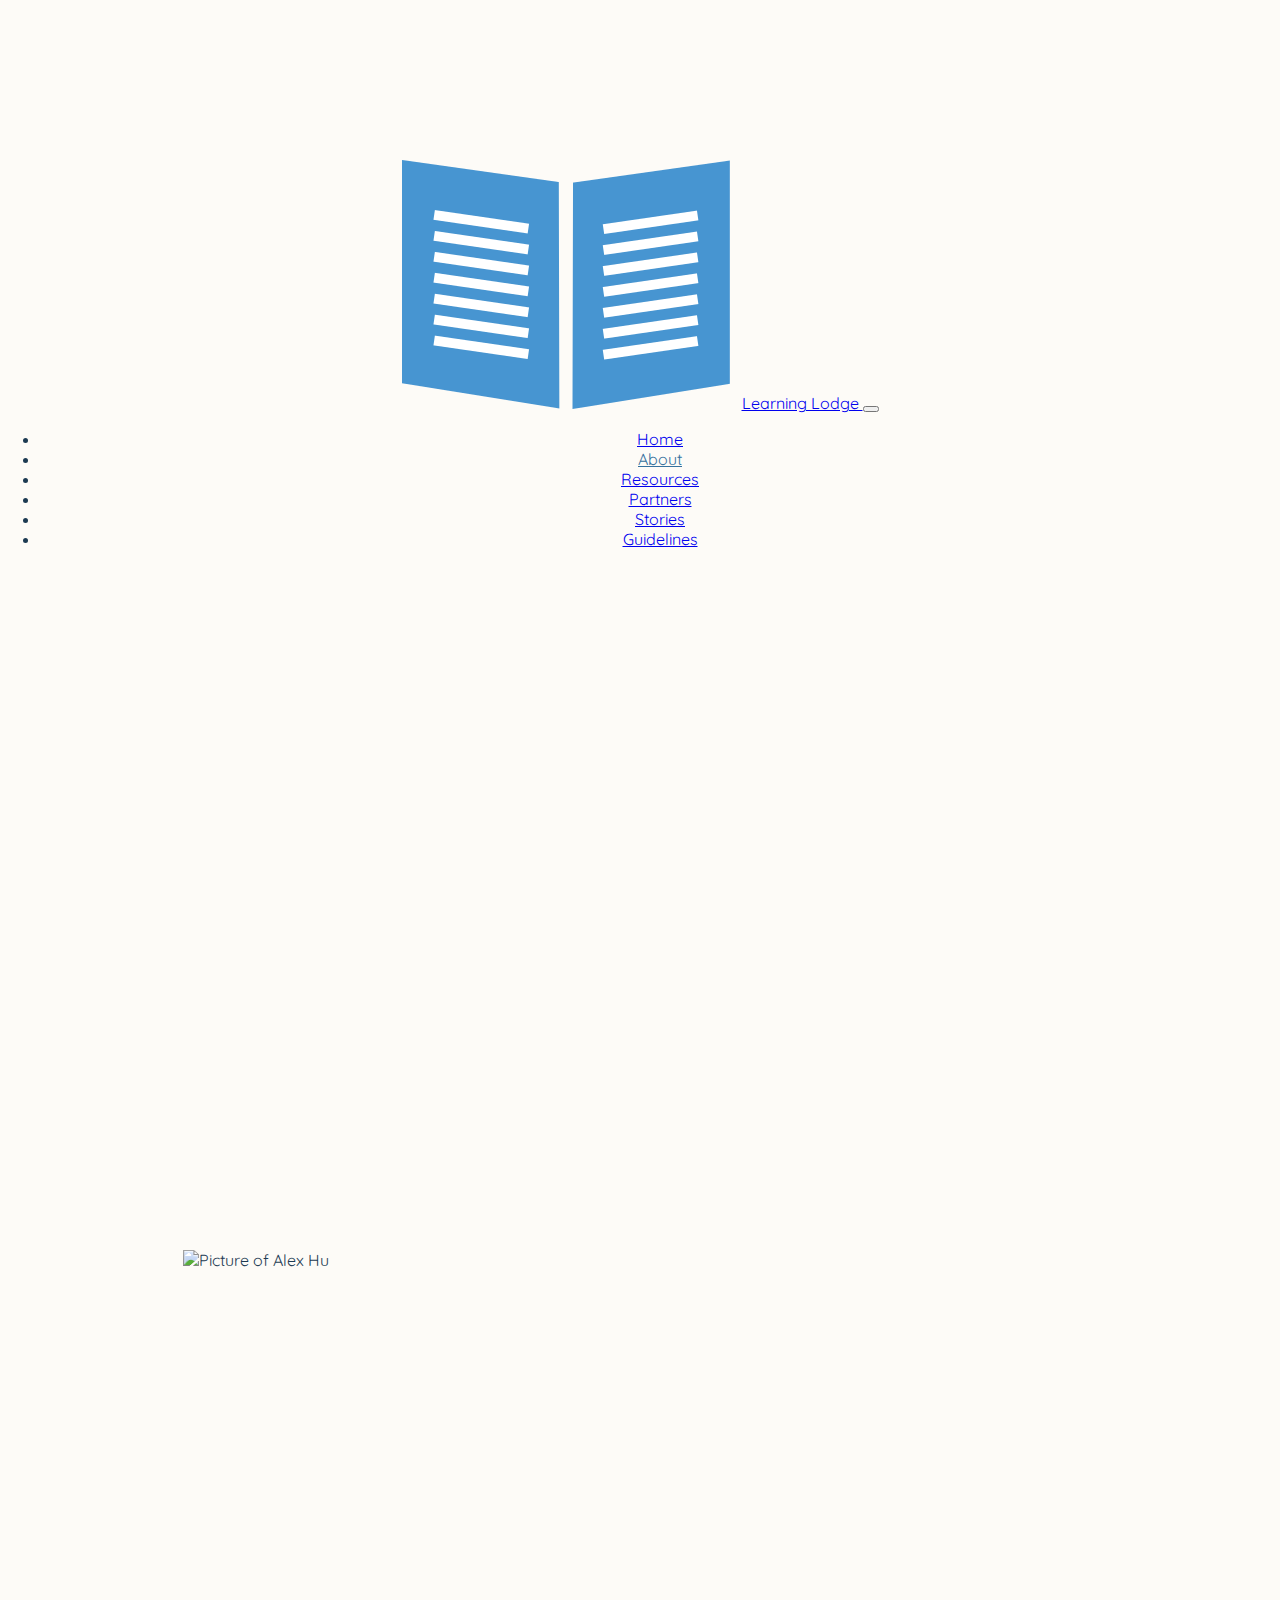
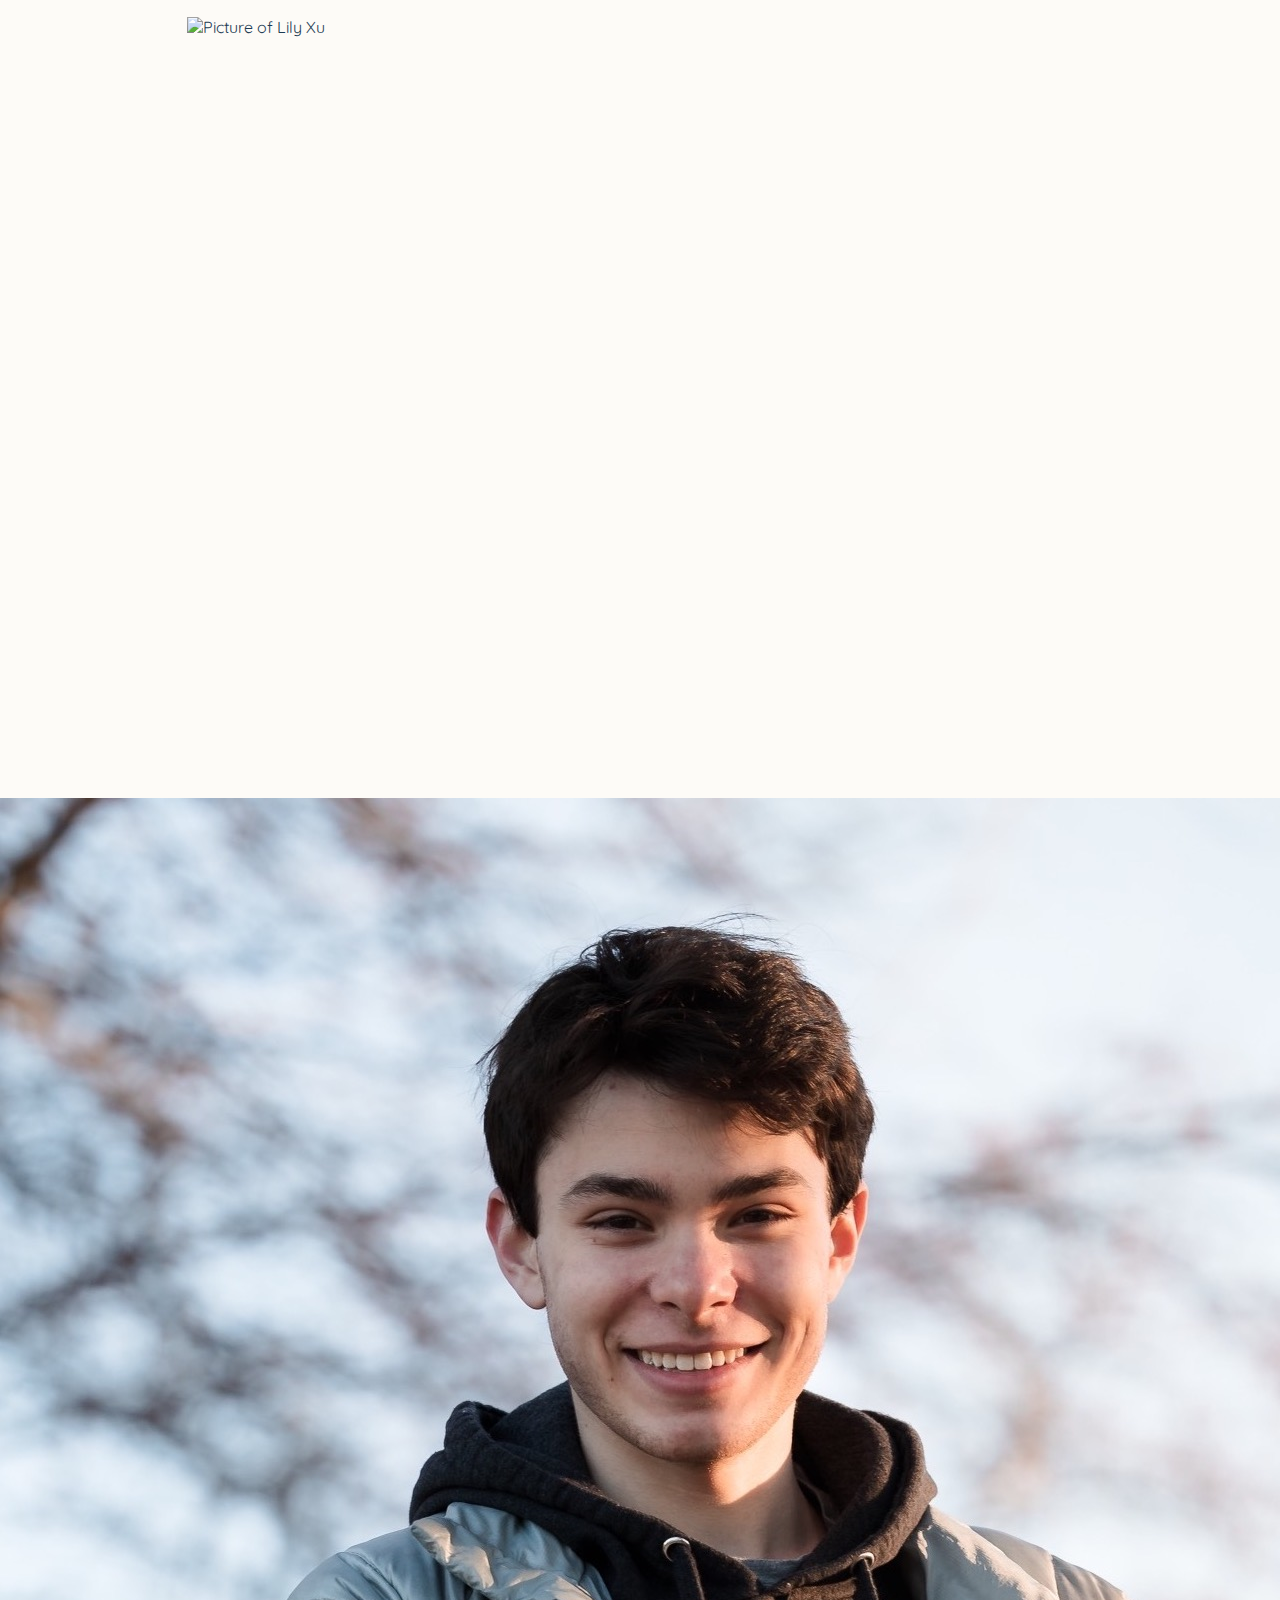
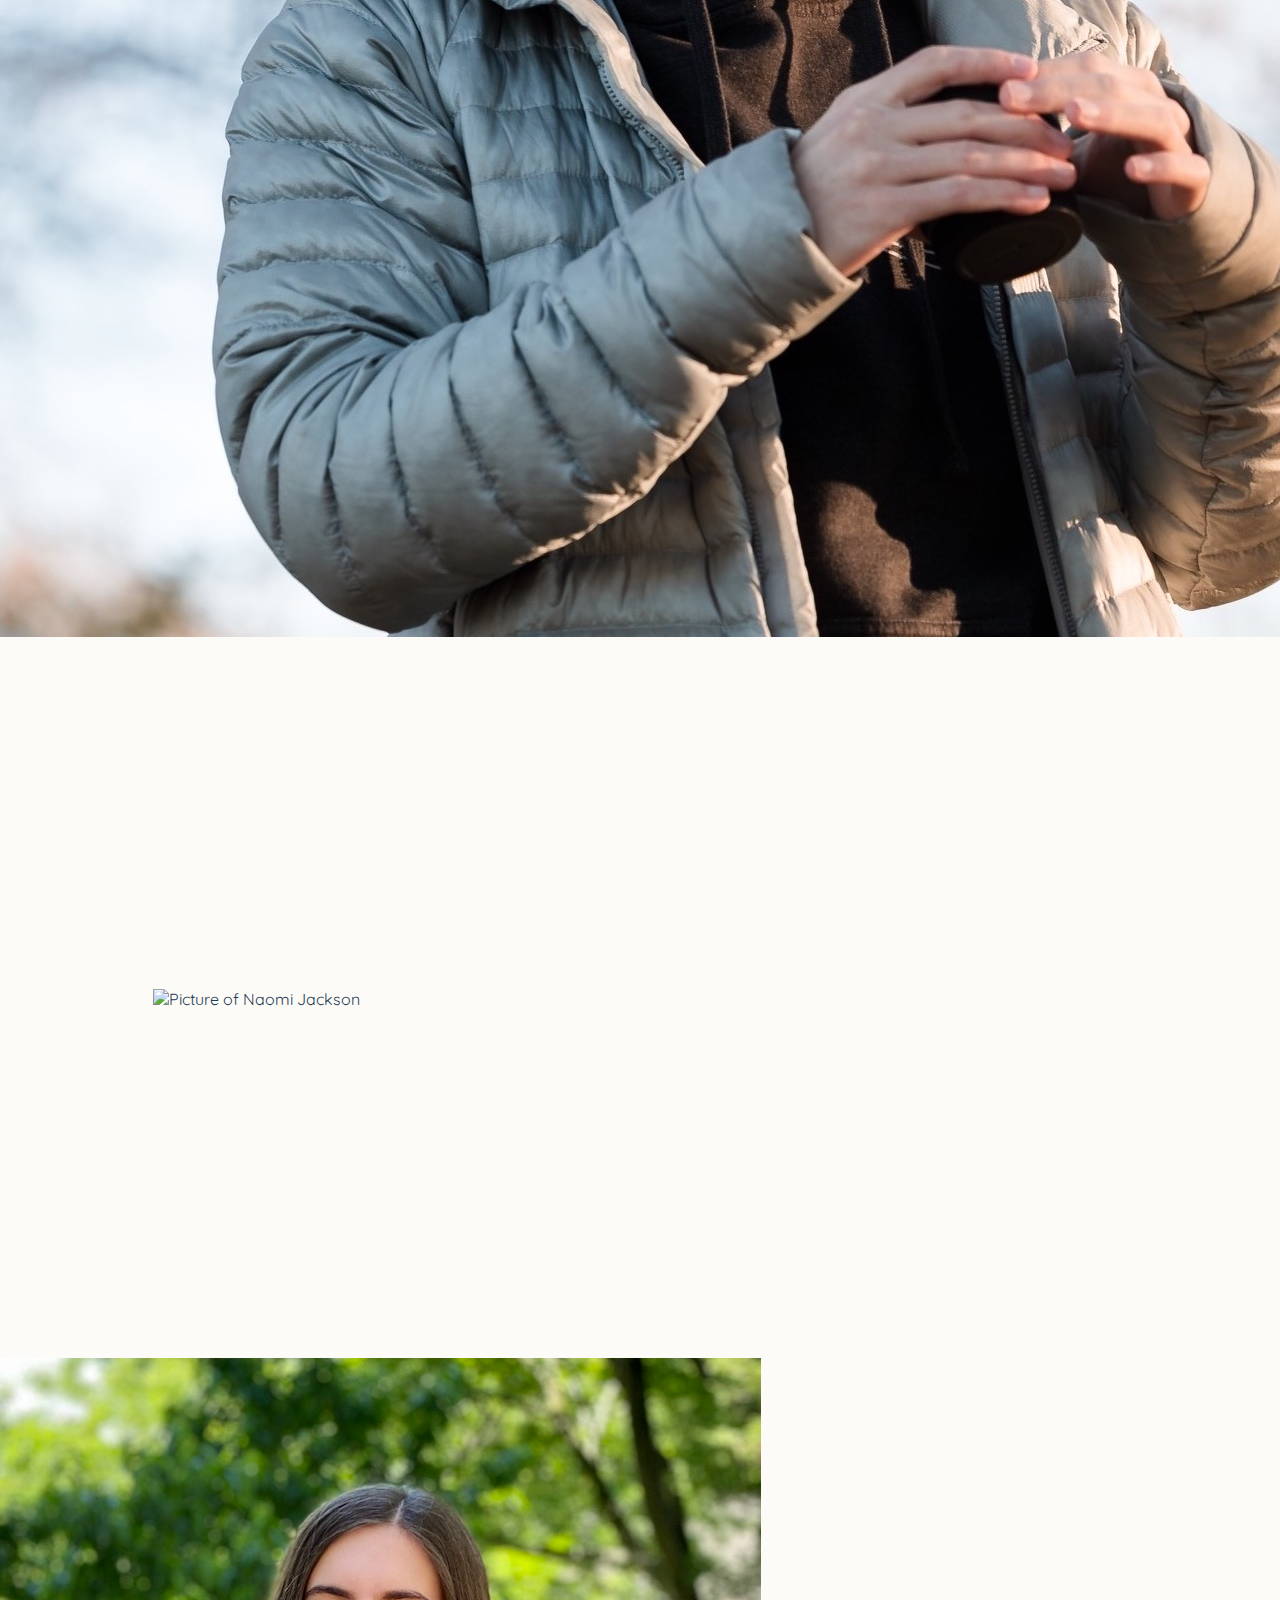
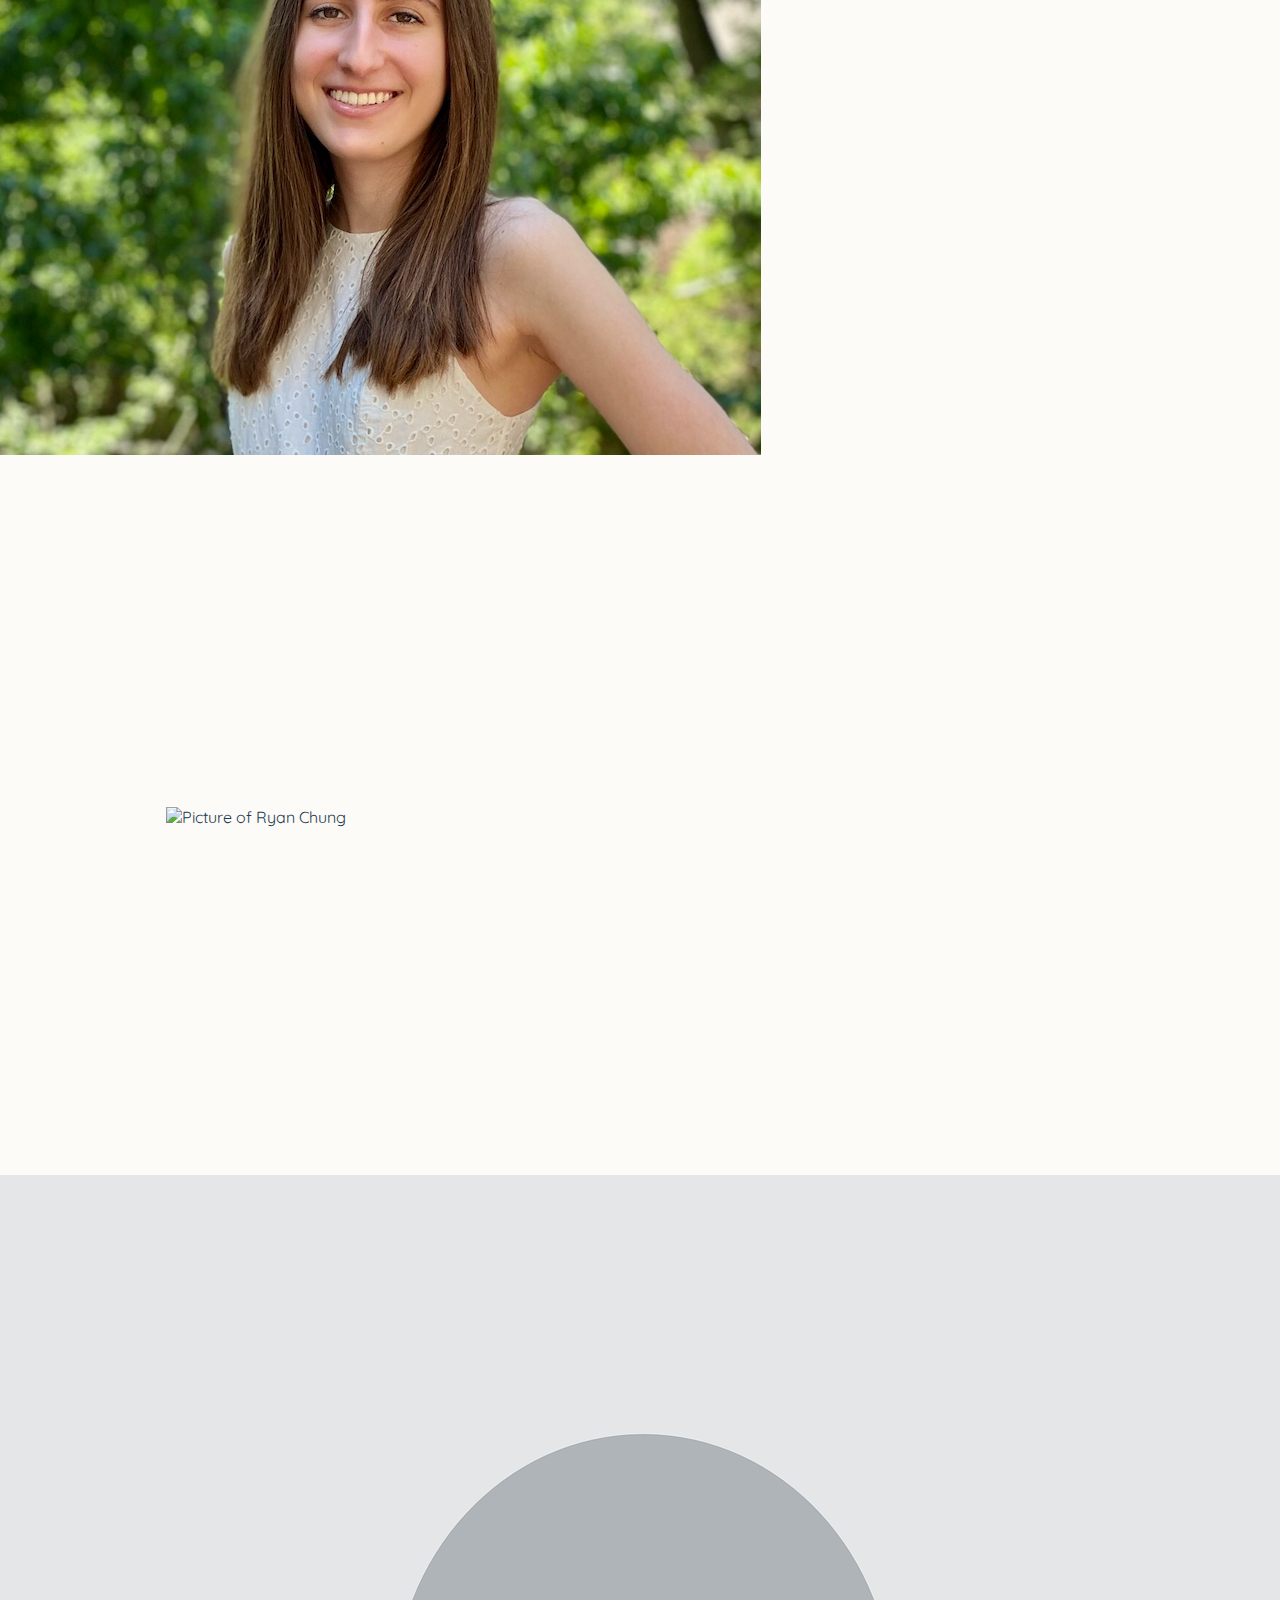
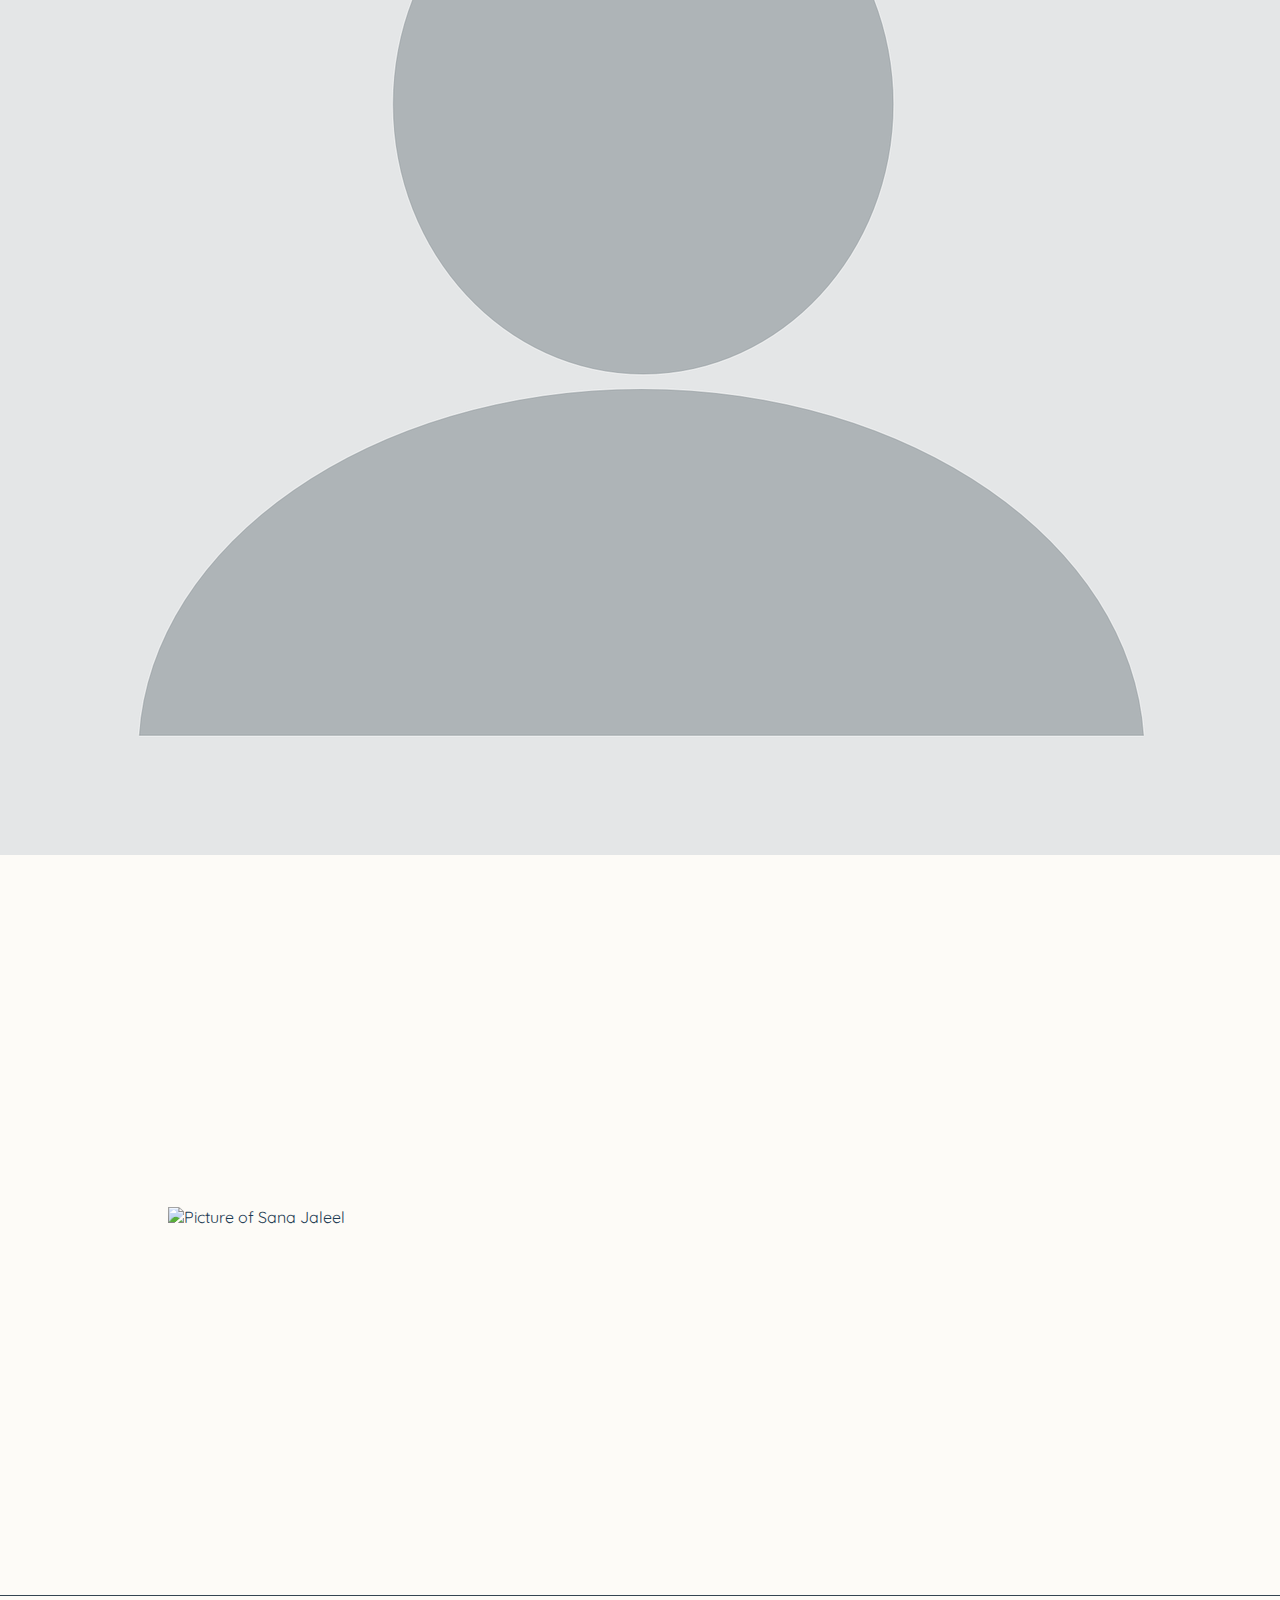
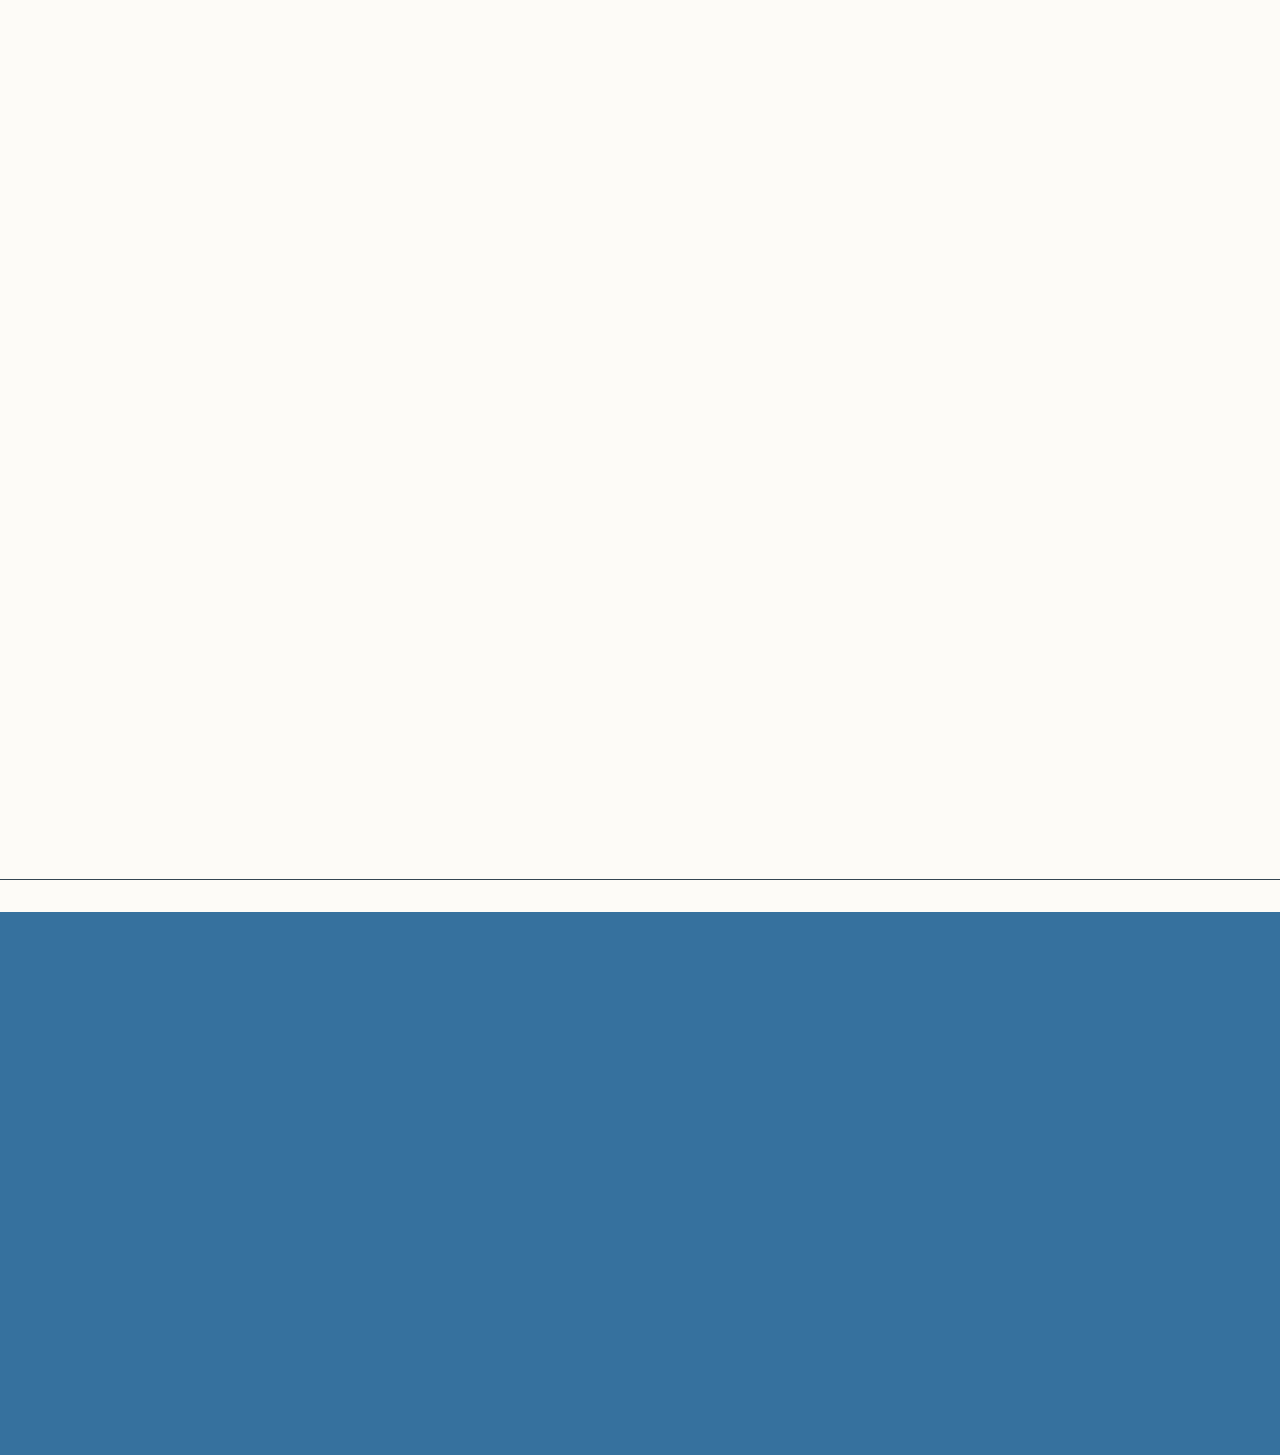
==== commit 5b36fd21: "added blank profile pic, more kids stories pics" ====
--- a/about.html
+++ b/about.html
@@ -183,7 +183,7 @@
 
         <div class="row justify-content-around">
             <div class="card" style="width: 40vw; min-width: 400px; background-color: #FDFBF7;">
-                <img src="./images/members/ryan.jpeg" class="card-img-top" alt="Picture of Joyce Suh">
+                <img src="./images/members/blank-profile-pic.png" class="card-img-top" alt="Picture of Joyce Suh">
                 <div class="card-body scrollFade">
                     <h5 class="card-title">Joyce Suh</h5>
                     <h6 class="card-subtitle py-1">Vice President in Training</h6>
